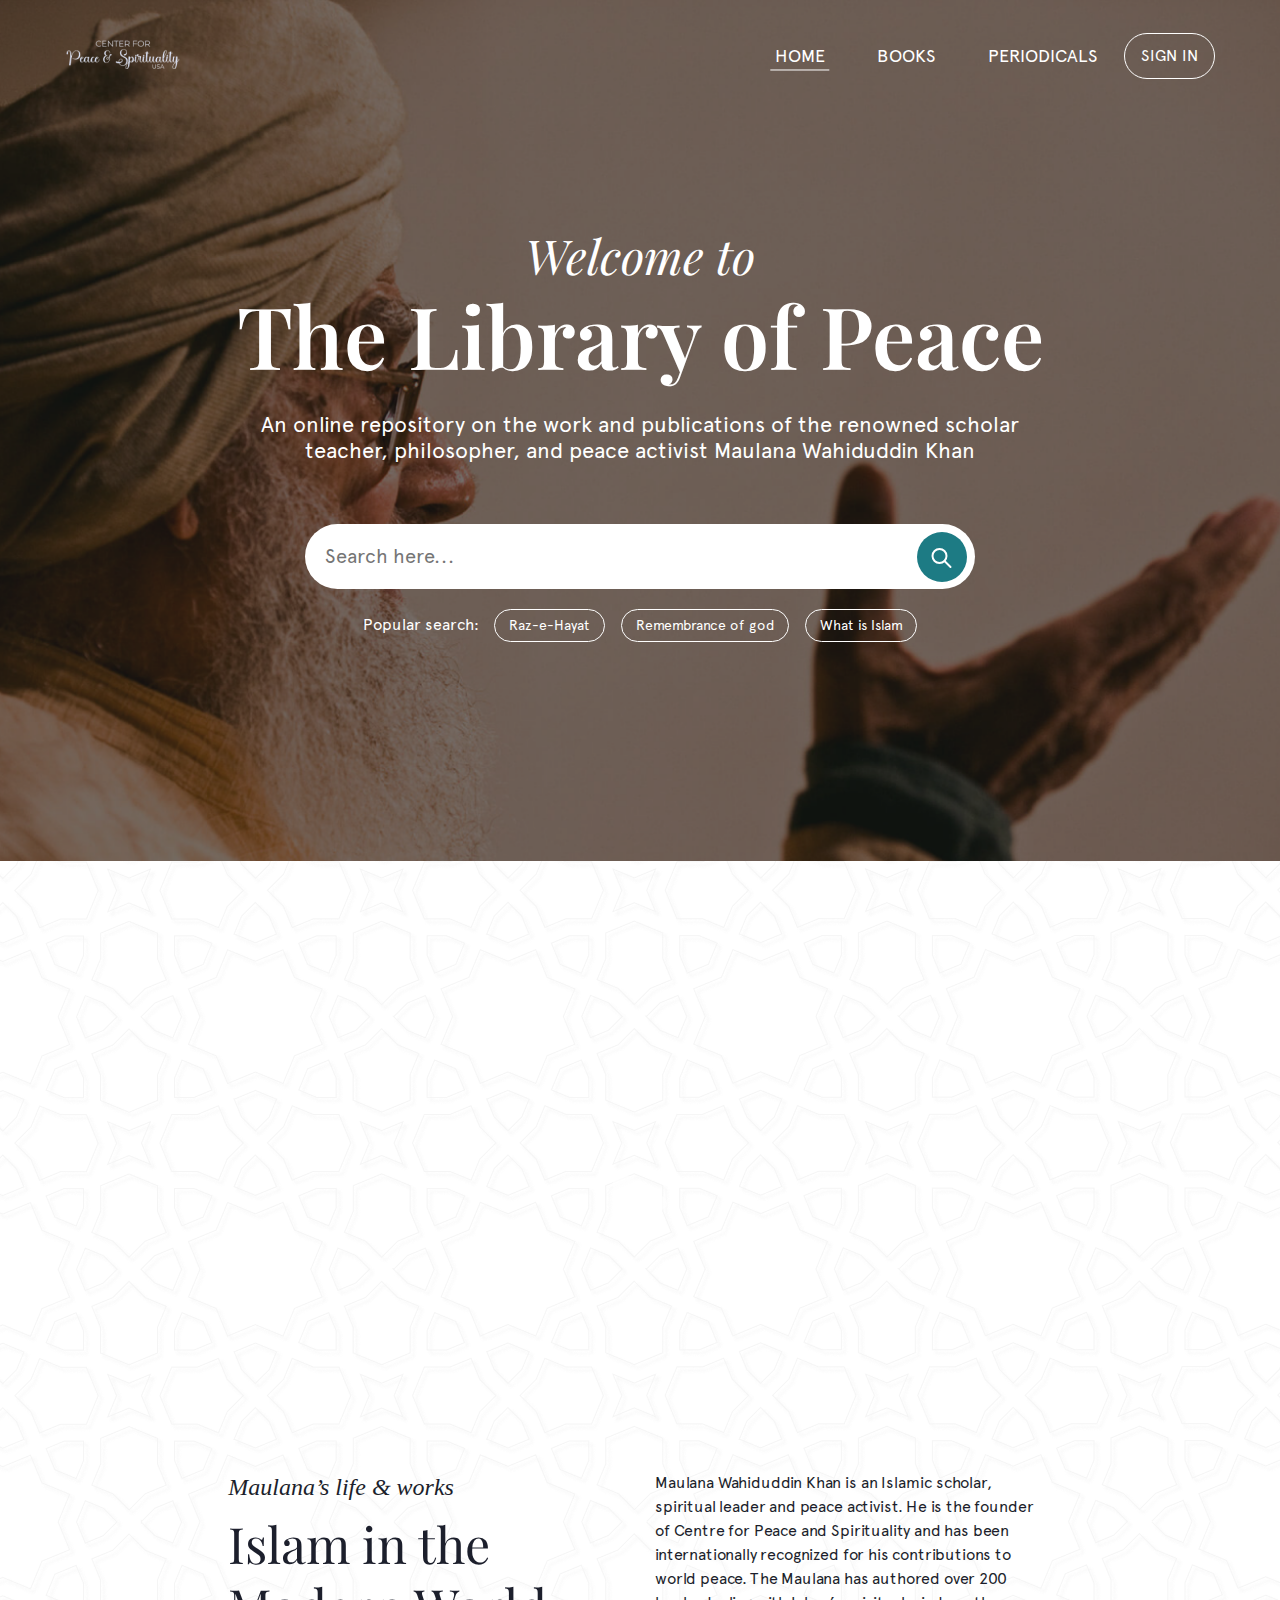
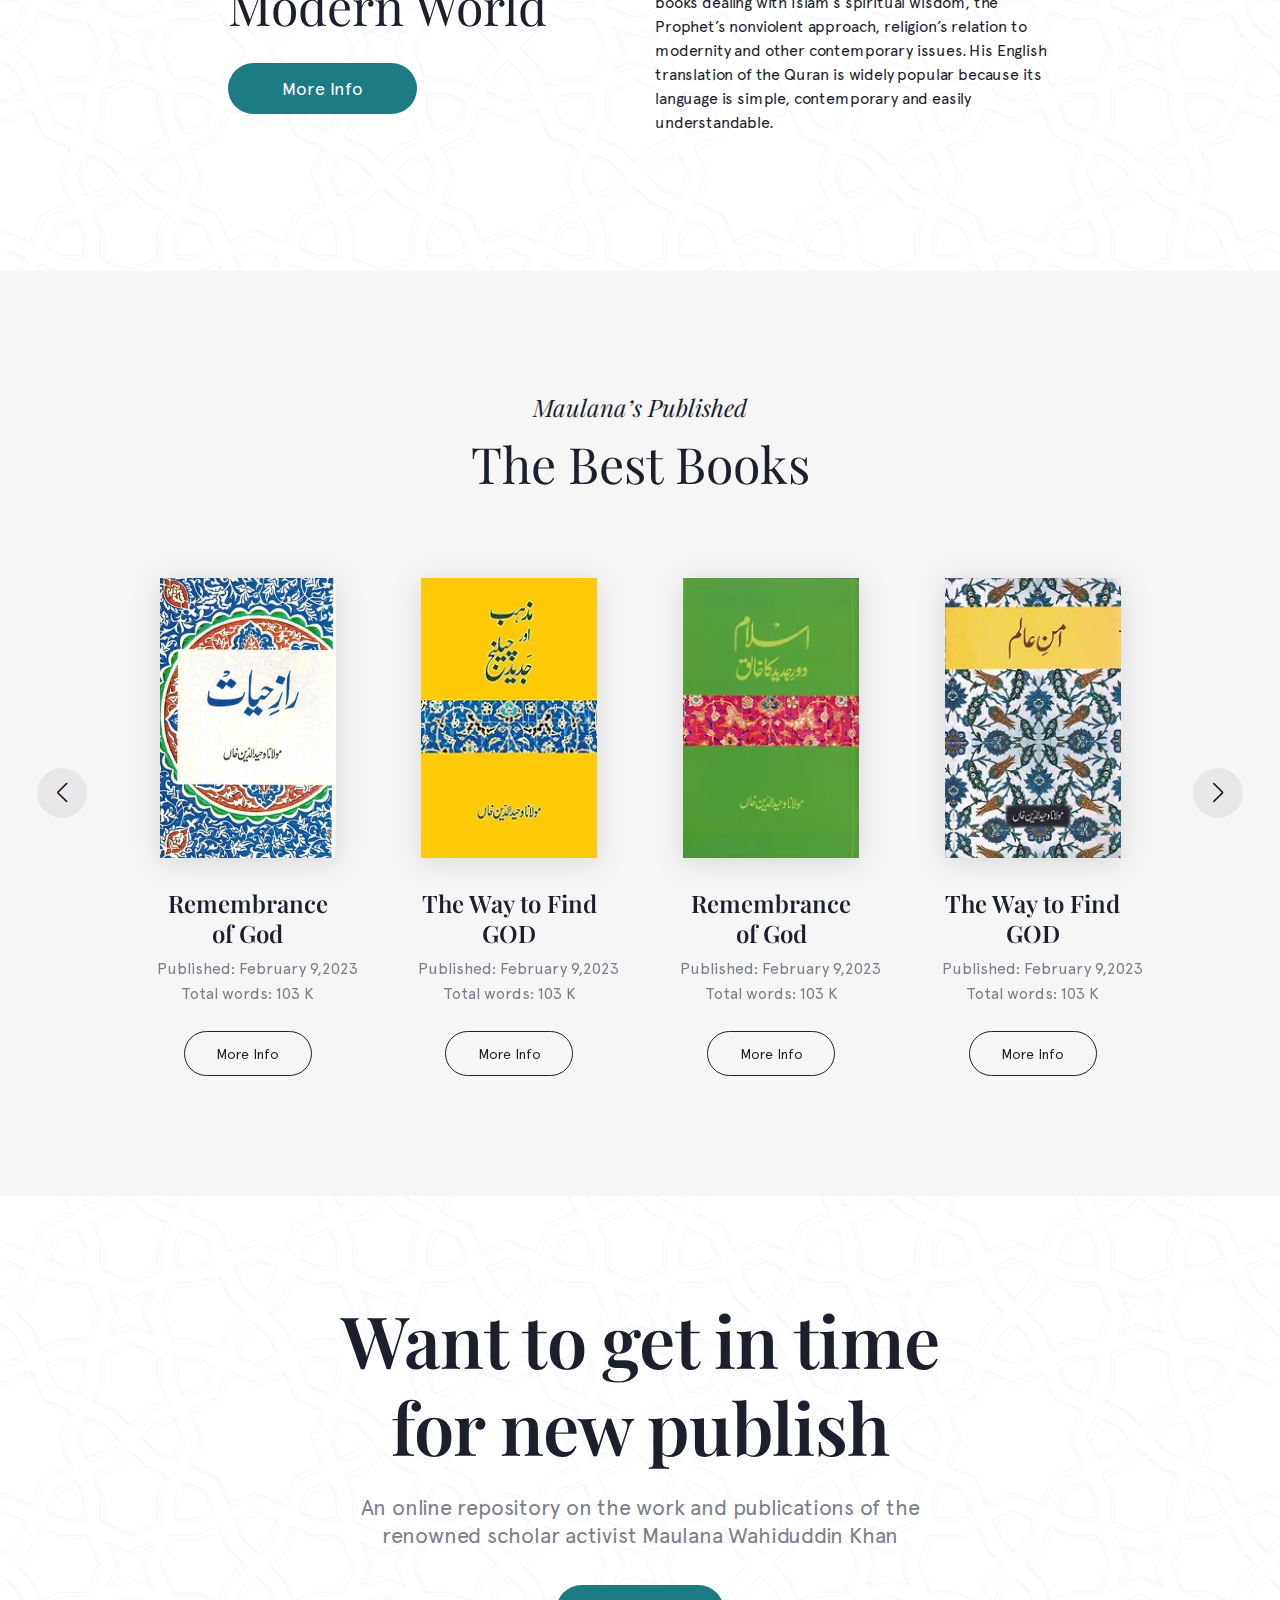
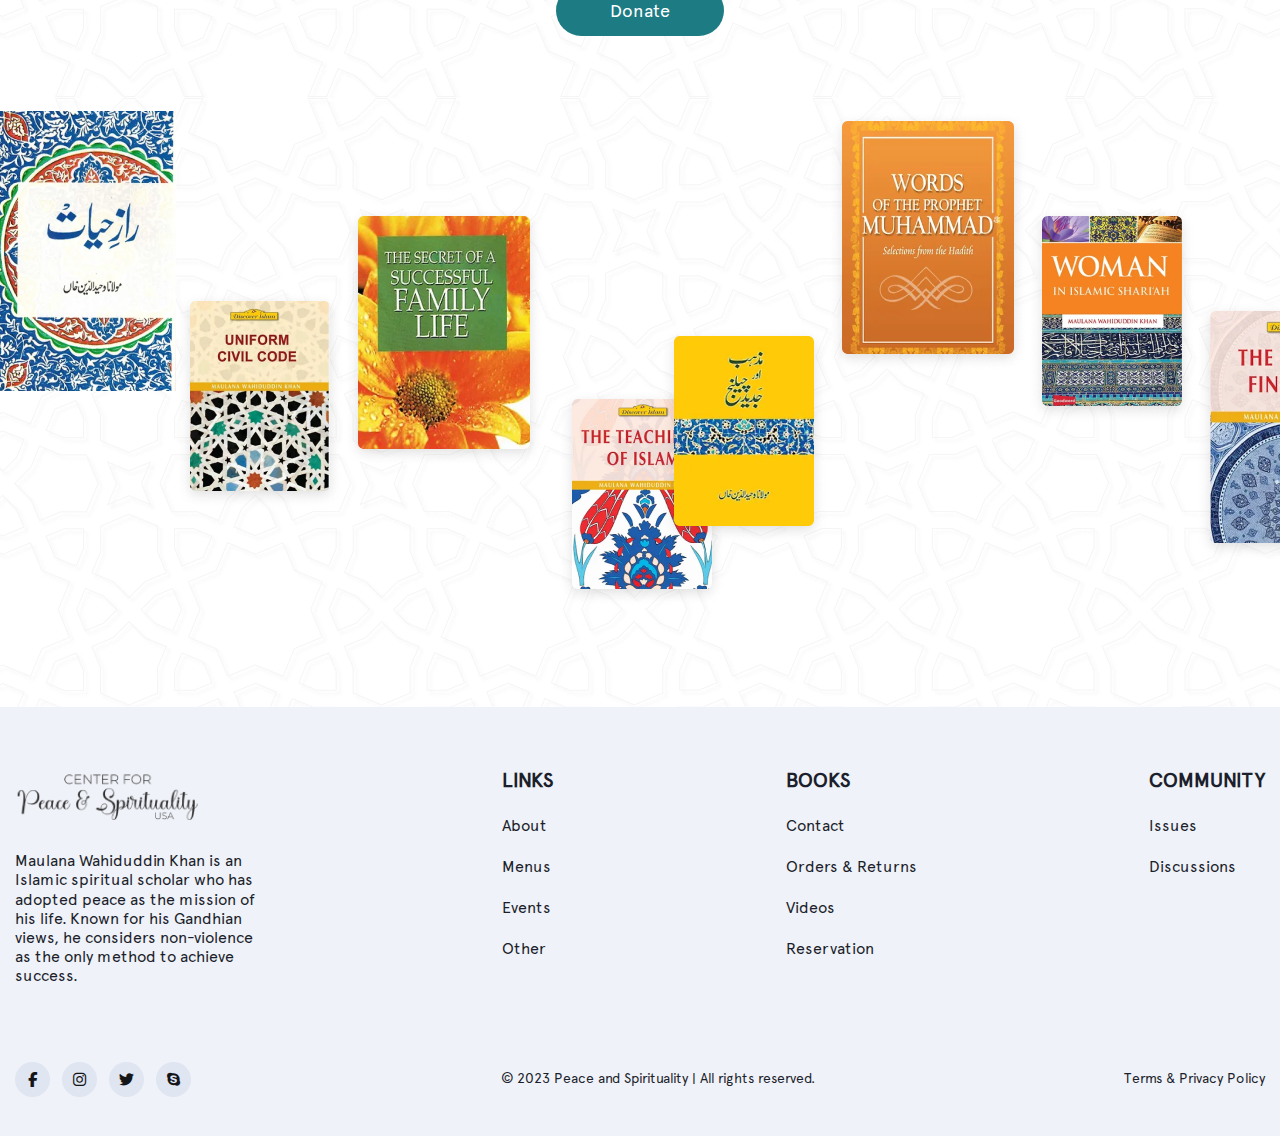
==== index.html @ 7550d69d "home page and env file" ====
<!DOCTYPE html>
<html lang="en">
  <head>
    <meta charset="UTF-8" />
    <meta name="viewport" content="width=device-width, initial-scale=1" />
    <title>Center For Peace and Spirituality - USA</title>
    <!-- favicon img -->
    <link rel="icon" type="image/x-icon" href="assets/img/index/logo.png" />
    <!-- font awesome cdn  -->
    <link
      rel="stylesheet"
      href="https://cdnjs.cloudflare.com/ajax/libs/font-awesome/6.4.0/css/all.min.css"
    />
    <!-- Bootstrap css  -->
    <link rel="stylesheet" href="assets/css/bootstrap.min.css" />
    <!-- Swiper  css  -->
    <link rel="stylesheet" href="assets/css/swipper.min.css" />
    <!-- Custom css styles -->
    <link rel="stylesheet" href="./assets/css/style.min.css" />
  </head>
  <body>
    <!-- preloader section start -->
    <div class="preloader">
      <div class="main-loader">
        <span class="loader1"></span>
        <span class="loader2"></span>
        <span class="loader3"></span>
      </div>
    </div>
    <!-- preloader section end -->

    <!-- header section start here -->
    <section
      class="header-style-one-section"
      style="background-image: url(./assets/img/index/header-bg.png)"
    >
      <!-- navbar  start here -->
      <div class="navbar-area">
        <div class="container-fluid">
          <nav class="navbar navbar-expand-lg">
            <a class="navbar-brand" href="./">
              <img src="./assets/img/index/logo.png" alt="logo" />
            </a>
            <button
              class="navbar-toggler collapsed"
              type="button"
              data-toggle="collapse"
              data-target="#navbarSupportedContent"
              aria-controls="navbarSupportedContent"
              aria-expanded="false"
              aria-label="Toggle navigation"
            >
              <span class="navbar-toggler-icon"></span>
              <span class="navbar-toggler-icon"></span>
              <span class="navbar-toggler-icon"></span>
            </button>
            <div class="collapse navbar-collapse" id="navbarSupportedContent">
              <ul class="navbar-nav ml-auto">
                <li class="nav-item active">
                  <a class="nav-link" href="./">HOME</a>
                </li>
                <li class="nav-item">
                  <a class="nav-link" href="/books.html">BOOKS</a>
                </li>
                <li class="nav-item">
                  <a class="nav-link" href="/periodicals.html">PERIODICALS</a>
                </li>
              </ul>
              <form class="form-inline my-2 my-lg-0">
                <div
                  class="button-group d-flex justify-content-center align-items-center"
                >
                  <a
                    href="./login.html"
                    class="btn login my-2 my-sm-0"
                    type="button"
                  >
                    SIGN IN
                  </a>
                </div>
              </form>
            </div>
          </nav>
        </div>
      </div>
      <!-- navbar  end here  -->

      <!-- hero area start here  -->
      <div class="hero-area">
        <div class="container">
          <div class="row">
            <div
              class="col-md-12 justify-content-center align-items-center text-center"
            >
              <div class="hero-content">
                <span class="hero-subtitle">Welcome to</span>
                <h1 class="hero-title">The Library of Peace</h1>
                <p class="hero-text">
                  An online repository on the work and publications of the
                  renowned scholar teacher, philosopher, and peace activist
                  Maulana Wahiduddin Khan
                </p>
              </div>
              <div class="search-form-area">
                <form class="search-form">
                  <input type="text" placeholder="Search here..." />
                  <button class="icon" type="submit">
                    <svg
                      width="25"
                      height="24"
                      viewBox="0 0 25 24"
                      fill="none"
                      xmlns="http://www.w3.org/2000/svg"
                    >
                      <g clip-path="url(#clip0_530_22398)">
                        <path
                          d="M10.5 17C14.366 17 17.5 13.866 17.5 10C17.5 6.13401 14.366 3 10.5 3C6.63401 3 3.5 6.13401 3.5 10C3.5 13.866 6.63401 17 10.5 17Z"
                          stroke-width="2"
                          stroke-linecap="round"
                          stroke-linejoin="round"
                        />
                        <path
                          d="M21.5 21L15.5 15"
                          stroke-width="2"
                          stroke-linecap="round"
                          stroke-linejoin="round"
                        />
                      </g>
                      <defs>
                        <clipPath id="clip0_530_22398">
                          <rect
                            width="24"
                            height="24"
                            fill="white"
                            transform="translate(0.5)"
                          />
                        </clipPath>
                      </defs>
                    </svg>
                  </button>
                </form>
                <div class="popular-search">
                  <span class="search-title">Popular search:</span>
                  <ul class="search-item">
                    <li>
                      <a class="btn-style-one" href="#0">Raz-e-Hayat</a>
                    </li>
                    <li>
                      <a class="btn-style-one" href="#0">Remembrance of god</a>
                    </li>
                    <li>
                      <a class="btn-style-one" href="#0">What is Islam</a>
                    </li>
                  </ul>
                </div>
              </div>
            </div>
          </div>
        </div>
      </div>
      <!-- hero area end here -->
    </section>
    <!-- header section end here  -->

    <!-- about section start here -->
    <section class="about-section section-padding">
      <div class="container">
        <div class="row justify-content-center">
          <div class="col-lg-8 col-md-10 text-center">
            <div class="video-box">
              <video
                class="img-fluid"
                id="about-video"
                src="assets/about.mp4"
              ></video>
              <button id="video-play-btn">
                <i class="fa-solid fa-play"></i>
              </button>
            </div>
            <div class="about-content">
              <div class="row text-left justify-content-center">
                <div class="col-lg-6 text-md-left text-lg-left left">
                  <span>Maulana’s life & works</span>
                  <h2 class="title">Islam in the Modern World</h2>
                  <p class="about d-lg-none d-md-inline-block">
                    Maulana Wahiduddin Khan is an Islamic scholar, spiritual
                    leader and peace activist. He is the founder of Centre for
                    Peace and Spirituality and has been internationally
                    recognized for his contributions to world peace. The Maulana
                    has authored over 200 books dealing with Islam’s spiritual
                    wisdom, the Prophet’s nonviolent approach, religion’s
                    relation to modernity and other contemporary issues. His
                    English translation of the Quran is widely popular because
                    its language is simple, contemporary and easily
                    understandable.
                  </p>
                  <a class="btn-style-two" href="#0">More Info</a>
                </div>
                <div class="col-lg-6 d-md-none d-lg-block">
                  <p class="about small-none">
                    Maulana Wahiduddin Khan is an Islamic scholar, spiritual
                    leader and peace activist. He is the founder of Centre for
                    Peace and Spirituality and has been internationally
                    recognized for his contributions to world peace. The Maulana
                    has authored over 200 books dealing with Islam’s spiritual
                    wisdom, the Prophet’s nonviolent approach, religion’s
                    relation to modernity and other contemporary issues. His
                    English translation of the Quran is widely popular because
                    its language is simple, contemporary and easily
                    understandable.
                  </p>
                </div>
              </div>
            </div>
          </div>
        </div>
      </div>
    </section>
    <!-- header-bottom section end here -->

    <!-- best book section start here  -->
    <section class="best-book-section section-padding">
      <div class="container">
        <div class="row justify-content-center text-center">
          <div class="section-title">
            <h4 class="subtitle">Maulana’s Published</h4>
            <h2 class="title">The Best Books</h2>
          </div>
        </div>
        <div class="row justify-content-center">
          <div class="col-md-10">
            <div class="swiper-button-next"></div>
            <div class="swiper-button-prev"></div>
            <div class="swiper best-book-slider">
              <div class="swiper-wrapper">
                <div class="swiper-slide">
                  <div class="single-books-item">
                    <div class="img-box">
                      <img src="assets/img/index/best-book-1.png" alt="img" />
                    </div>
                    <div class="content">
                      <h3 class="book-title">Remembrance of God</h3>
                      <p class="book-des">
                        Published: February 9,2023 <br />
                        Total words: 103 K
                      </p>
                      <a href="#0" class="btn-style-one">More Info</a>
                    </div>
                  </div>
                </div>
                <div class="swiper-slide">
                  <div class="single-books-item">
                    <div class="img-box">
                      <img src="assets/img/index/best-book-2.png" alt="img" />
                    </div>
                    <div class="content">
                      <h3 class="book-title">The Way to Find GOD</h3>
                      <p class="book-des">
                        Published: February 9,2023 <br />
                        Total words: 103 K
                      </p>
                      <a href="#0" class="btn-style-one">More Info</a>
                    </div>
                  </div>
                </div>
                <div class="swiper-slide">
                  <div class="single-books-item">
                    <div class="img-box">
                      <img src="assets/img/index/best-book-3.png" alt="img" />
                    </div>
                    <div class="content">
                      <h3 class="book-title">Remembrance of God</h3>
                      <p class="book-des">
                        Published: February 9,2023 <br />
                        Total words: 103 K
                      </p>
                      <a href="#0" class="btn-style-one">More Info</a>
                    </div>
                  </div>
                </div>
                <div class="swiper-slide">
                  <div class="single-books-item">
                    <div class="img-box">
                      <img src="assets/img/index/best-book-4.png" alt="img" />
                    </div>
                    <div class="content">
                      <h3 class="book-title">The Way to Find GOD</h3>
                      <p class="book-des">
                        Published: February 9,2023 <br />
                        Total words: 103 K
                      </p>
                      <a href="#0" class="btn-style-one">More Info</a>
                    </div>
                  </div>
                </div>
                <div class="swiper-slide">
                  <div class="single-books-item">
                    <div class="img-box">
                      <img src="assets/img/index/best-book-1.png" alt="img" />
                    </div>
                    <div class="content">
                      <h3 class="book-title">Remembrance of God</h3>
                      <p class="book-des">
                        Published: February 9,2023 <br />
                        Total words: 103 K
                      </p>
                      <a href="#0" class="btn-style-one">More Info</a>
                    </div>
                  </div>
                </div>
                <div class="swiper-slide">
                  <div class="single-books-item">
                    <div class="img-box">
                      <img src="assets/img/index/best-book-2.png" alt="img" />
                    </div>
                    <div class="content">
                      <h3 class="book-title">The Way to Find GOD</h3>
                      <p class="book-des">
                        Published: February 9,2023 <br />
                        Total words: 103 K
                      </p>
                      <a href="#0" class="btn-style-one">More Info</a>
                    </div>
                  </div>
                </div>
                <div class="swiper-slide">
                  <div class="single-books-item">
                    <div class="img-box">
                      <img src="assets/img/index/best-book-3.png" alt="img" />
                    </div>
                    <div class="content">
                      <h3 class="book-title">Remembrance of God</h3>
                      <p class="book-des">
                        Published: February 9,2023 <br />
                        Total words: 103 K
                      </p>
                      <a href="#0" class="btn-style-one">More Info</a>
                    </div>
                  </div>
                </div>
                <div class="swiper-slide">
                  <div class="single-books-item">
                    <div class="img-box">
                      <img src="assets/img/index/best-book-4.png" alt="img" />
                    </div>
                    <div class="content">
                      <h3 class="book-title">The Way to Find GOD</h3>
                      <p class="book-des">
                        Published: February 9,2023 <br />
                        Total words: 103 K
                      </p>
                      <a href="#0" class="btn-style-one">More Info</a>
                    </div>
                  </div>
                </div>
              </div>
            </div>
          </div>
        </div>
      </div>
    </section>
    <!-- best book section end here -->

    <!-- want to get section start here  -->
    <section class="want-to-get-section section-padding">
      <div class="container">
        <div class="row justify-content-center">
          <div class="col-lg-12 col-md-12 text-center">
            <div class="content">
              <h2 class="title">
                Want to get in time <br />
                for new publish
              </h2>
              <p class="des">
                An online repository on the work and publications of the
                renowned scholar activist Maulana Wahiduddin Khan
              </p>
              <button class="btn-style-two subscribe">Donate</button>
            </div>
          </div>
        </div>
      </div>

      <!-- img marquee area  -->
      <div class="marquee-area">
        <div class="img-gallery marquee-this">
          <div class="marquee-content">
            <div class="img-box">
              <img
                class="img-fluid"
                src="assets/img/index/best-book-1.png"
                alt="img"
              />
            </div>
            <div class="img-box">
              <img
                class="img-fluid"
                src="assets/img/index/get2.png"
                alt="img"
              />
            </div>
            <div class="img-box">
              <img
                class="img-fluid"
                src="assets/img/index/get3.png"
                alt="img"
              />
            </div>
            <div class="img-box">
              <img
                class="img-fluid"
                src="assets/img/index/grp-marquee.png"
                alt="img"
              />
            </div>
            <div class="img-box">
              <img
                class="img-fluid"
                src="assets/img/index/get6.png"
                alt="img"
              />
            </div>
            <div class="img-box">
              <img
                class="img-fluid"
                src="assets/img/index/get7.png"
                alt="img"
              />
            </div>
            <div class="img-box">
              <img
                class="img-fluid"
                src="assets/img/index/get8.png"
                alt="img"
              />
            </div>
          </div>
        </div>
      </div>
    </section>
    <!-- want to get section end here  -->

    <!-- footer section start here  -->
    <footer class="footer-section">
      <div class="container">
        <div class="footer-content">
          <div class="footer-item">
            <div class="about">
              <img src="assets/img/index/logo-color.png" alt="logo" />
              <p>
                Maulana Wahiduddin Khan is an Islamic spiritual scholar who has
                adopted peace as the mission of his life. Known for his Gandhian
                views, he considers non-violence as the only method to achieve
                success.
              </p>
            </div>
          </div>
          <div class="footer-item">
            <h3 class="title">Links</h3>
            <ul class="links">
              <li>
                <a href="#">About</a>
              </li>
              <li>
                <a href="#">Menus</a>
              </li>
              <li>
                <a href="#">Events</a>
              </li>
              <li>
                <a href="#">Other</a>
              </li>
            </ul>
          </div>
          <div class="footer-item">
            <h3 class="title">Books</h3>
            <ul class="links">
              <li>
                <a href="#">Contact</a>
              </li>
              <li>
                <a href="#">Orders & Returns</a>
              </li>
              <li>
                <a href="#">Videos</a>
              </li>
              <li>
                <a href="#">Reservation</a>
              </li>
            </ul>
          </div>
          <div class="footer-item">
            <h3 class="title">Community</h3>
            <ul class="links">
              <li>
                <a href="#">Issues</a>
              </li>
              <li>
                <a href="#">Discussions</a>
              </li>
            </ul>
          </div>
        </div>
      </div>
    </footer>
    <!-- footer section end here  -->

    <!-- copyright section start here  -->
    <section class="copyright-section">
      <div class="container">
        <div class="copyright-items justify-content-between">
          <div class="copyright-item">
            <ul class="socials">
              <li>
                <a href="#">
                  <i class="fa-brands fa-facebook-f"></i>
                </a>
              </li>
              <li>
                <a href="#">
                  <i class="fa-brands fa-instagram"></i>
                </a>
              </li>
              <li>
                <a href="#">
                  <i class="fa-brands fa-twitter"></i>
                </a>
              </li>
              <li>
                <a href="#">
                  <i class="fa-brands fa-skype"></i>
                </a>
              </li>
            </ul>
          </div>
          <div class="copyright-item">
            <div class="middle">
              <p>© 2023 Peace and Spirituality | All rights reserved.</p>
            </div>
          </div>
          <div class="copyright-item">
            <div class="right text-md-center text-sm-center text-lg-right">
              <a href="#0">Terms & Privacy Policy</a>
            </div>
          </div>
        </div>
      </div>
    </section>
    <!-- copyright section end here  -->

    <!-- All js file goes here -->
    <!-- Jquery js  -->
    <script src="assets/js/jquery-3.7.0.min.js"></script>
    <!-- Popper js  -->
    <script src="assets/js/popper.min.js"></script>
    <!-- Bootstrap js  -->
    <script src="assets/js/bootstrap.min.js"></script>
    <!-- Marquee js  -->
    <script src="assets/js/jquery-marquee.min.js"></script>
    <!-- Swiper js   -->
    <script src="assets/js/swiper.min.js"></script>
    <!-- Custom Script -->
    <script src="./assets/js/script.js"></script>
  </body>
</html>
---- assets/css/swipper.min.css ----
/**
 * Swiper 9.3.2
 * Most modern mobile touch slider and framework with hardware accelerated transitions
 * https://swiperjs.com
 *
 * Copyright 2014-2023 Vladimir Kharlampidi
 *
 * Released under the MIT License
 *
 * Released on: May 15, 2023
 */

 @font-face{font-family:swiper-icons;src:url('data:application/font-woff;charset=utf-8;base64, [base64]//wADZ2x5ZgAAAywAAADMAAAD2MHtryVoZWFkAAABbAAAADAAAAA2E2+eoWhoZWEAAAGcAAAAHwAAACQC9gDzaG10eAAAAigAAAAZAAAArgJkABFsb2NhAAAC0AAAAFoAAABaFQAUGG1heHAAAAG8AAAAHwAAACAAcABAbmFtZQAAA/gAAAE5AAACXvFdBwlwb3N0AAAFNAAAAGIAAACE5s74hXjaY2BkYGAAYpf5Hu/j+W2+MnAzMYDAzaX6QjD6/4//Bxj5GA8AuRwMYGkAPywL13jaY2BkYGA88P8Agx4j+/8fQDYfA1AEBWgDAIB2BOoAeNpjYGRgYNBh4GdgYgABEMnIABJzYNADCQAACWgAsQB42mNgYfzCOIGBlYGB0YcxjYGBwR1Kf2WQZGhhYGBiYGVmgAFGBiQQkOaawtDAoMBQxXjg/wEGPcYDDA4wNUA2CCgwsAAAO4EL6gAAeNpj2M0gyAACqxgGNWBkZ2D4/wMA+xkDdgAAAHjaY2BgYGaAYBkGRgYQiAHyGMF8FgYHIM3DwMHABGQrMOgyWDLEM1T9/w8UBfEMgLzE////P/5//f/V/xv+r4eaAAeMbAxwIUYmIMHEgKYAYjUcsDAwsLKxc3BycfPw8jEQA/[base64]/uznmfPFBNODM2K7MTQ45YEAZqGP81AmGGcF3iPqOop0r1SPTaTbVkfUe4HXj97wYE+yNwWYxwWu4v1ugWHgo3S1XdZEVqWM7ET0cfnLGxWfkgR42o2PvWrDMBSFj/IHLaF0zKjRgdiVMwScNRAoWUoH78Y2icB/yIY09An6AH2Bdu/UB+yxopYshQiEvnvu0dURgDt8QeC8PDw7Fpji3fEA4z/PEJ6YOB5hKh4dj3EvXhxPqH/SKUY3rJ7srZ4FZnh1PMAtPhwP6fl2PMJMPDgeQ4rY8YT6Gzao0eAEA409DuggmTnFnOcSCiEiLMgxCiTI6Cq5DZUd3Qmp10vO0LaLTd2cjN4fOumlc7lUYbSQcZFkutRG7g6JKZKy0RmdLY680CDnEJ+UMkpFFe1RN7nxdVpXrC4aTtnaurOnYercZg2YVmLN/d/gczfEimrE/fs/bOuq29Zmn8tloORaXgZgGa78yO9/cnXm2BpaGvq25Dv9S4E9+5SIc9PqupJKhYFSSl47+Qcr1mYNAAAAeNptw0cKwkAAAMDZJA8Q7OUJvkLsPfZ6zFVERPy8qHh2YER+3i/BP83vIBLLySsoKimrqKqpa2hp6+jq6RsYGhmbmJqZSy0sraxtbO3sHRydnEMU4uR6yx7JJXveP7WrDycAAAAAAAH//wACeNpjYGRgYOABYhkgZgJCZgZNBkYGLQZtIJsFLMYAAAw3ALgAeNolizEKgDAQBCchRbC2sFER0YD6qVQiBCv/H9ezGI6Z5XBAw8CBK/m5iQQVauVbXLnOrMZv2oLdKFa8Pjuru2hJzGabmOSLzNMzvutpB3N42mNgZGBg4GKQYzBhYMxJLMlj4GBgAYow/P/PAJJhLM6sSoWKfWCAAwDAjgbRAAB42mNgYGBkAIIbCZo5IPrmUn0hGA0AO8EFTQAA');font-weight:400;font-style:normal}:root{--swiper-theme-color:#007aff}.swiper,swiper-container{margin-left:auto;margin-right:auto;position:relative;overflow:hidden;list-style:none;padding:0;z-index:1;display:block}.swiper-vertical>.swiper-wrapper{flex-direction:column}.swiper-wrapper{position:relative;width:100%;height:100%;z-index:1;display:flex;transition-property:transform;transition-timing-function:var(--swiper-wrapper-transition-timing-function,initial);box-sizing:content-box}.swiper-android .swiper-slide,.swiper-wrapper{transform:translate3d(0px,0,0)}.swiper-horizontal{touch-action:pan-y}.swiper-vertical{touch-action:pan-x}.swiper-slide,swiper-slide{flex-shrink:0;width:100%;height:100%;position:relative;transition-property:transform;display:block}.swiper-slide-invisible-blank{visibility:hidden}.swiper-autoheight,.swiper-autoheight .swiper-slide{height:auto}.swiper-autoheight .swiper-wrapper{align-items:flex-start;transition-property:transform,height}.swiper-backface-hidden .swiper-slide{transform:translateZ(0);-webkit-backface-visibility:hidden;backface-visibility:hidden}.swiper-3d.swiper-css-mode .swiper-wrapper{perspective:1200px}.swiper-3d .swiper-wrapper{transform-style:preserve-3d}.swiper-3d{perspective:1200px}.swiper-3d .swiper-cube-shadow,.swiper-3d .swiper-slide,.swiper-3d .swiper-slide-shadow,.swiper-3d .swiper-slide-shadow-bottom,.swiper-3d .swiper-slide-shadow-left,.swiper-3d .swiper-slide-shadow-right,.swiper-3d .swiper-slide-shadow-top{transform-style:preserve-3d}.swiper-3d .swiper-slide-shadow,.swiper-3d .swiper-slide-shadow-bottom,.swiper-3d .swiper-slide-shadow-left,.swiper-3d .swiper-slide-shadow-right,.swiper-3d .swiper-slide-shadow-top{position:absolute;left:0;top:0;width:100%;height:100%;pointer-events:none;z-index:10}.swiper-3d .swiper-slide-shadow{background:rgba(0,0,0,.15)}.swiper-3d .swiper-slide-shadow-left{background-image:linear-gradient(to left,rgba(0,0,0,.5),rgba(0,0,0,0))}.swiper-3d .swiper-slide-shadow-right{background-image:linear-gradient(to right,rgba(0,0,0,.5),rgba(0,0,0,0))}.swiper-3d .swiper-slide-shadow-top{background-image:linear-gradient(to top,rgba(0,0,0,.5),rgba(0,0,0,0))}.swiper-3d .swiper-slide-shadow-bottom{background-image:linear-gradient(to bottom,rgba(0,0,0,.5),rgba(0,0,0,0))}.swiper-css-mode>.swiper-wrapper{overflow:auto;scrollbar-width:none;-ms-overflow-style:none}.swiper-css-mode>.swiper-wrapper::-webkit-scrollbar{display:none}.swiper-css-mode>.swiper-wrapper>.swiper-slide{scroll-snap-align:start start}.swiper-horizontal.swiper-css-mode>.swiper-wrapper{scroll-snap-type:x mandatory}.swiper-vertical.swiper-css-mode>.swiper-wrapper{scroll-snap-type:y mandatory}.swiper-centered>.swiper-wrapper::before{content:'';flex-shrink:0;order:9999}.swiper-centered>.swiper-wrapper>.swiper-slide{scroll-snap-align:center center;scroll-snap-stop:always}.swiper-centered.swiper-horizontal>.swiper-wrapper>.swiper-slide:first-child{margin-inline-start:var(--swiper-centered-offset-before)}.swiper-centered.swiper-horizontal>.swiper-wrapper::before{height:100%;min-height:1px;width:var(--swiper-centered-offset-after)}.swiper-centered.swiper-vertical>.swiper-wrapper>.swiper-slide:first-child{margin-block-start:var(--swiper-centered-offset-before)}.swiper-centered.swiper-vertical>.swiper-wrapper::before{width:100%;min-width:1px;height:var(--swiper-centered-offset-after)}.swiper-lazy-preloader{width:42px;height:42px;position:absolute;left:50%;top:50%;margin-left:-21px;margin-top:-21px;z-index:10;transform-origin:50%;box-sizing:border-box;border:4px solid var(--swiper-preloader-color,var(--swiper-theme-color));border-radius:50%;border-top-color:transparent}.swiper-watch-progress .swiper-slide-visible .swiper-lazy-preloader,.swiper:not(.swiper-watch-progress) .swiper-lazy-preloader,swiper-container:not(.swiper-watch-progress) .swiper-lazy-preloader{animation:swiper-preloader-spin 1s infinite linear}.swiper-lazy-preloader-white{--swiper-preloader-color:#fff}.swiper-lazy-preloader-black{--swiper-preloader-color:#000}@keyframes swiper-preloader-spin{0%{transform:rotate(0deg)}100%{transform:rotate(360deg)}}.swiper-virtual .swiper-slide{-webkit-backface-visibility:hidden;transform:translateZ(0)}.swiper-virtual.swiper-css-mode .swiper-wrapper::after{content:'';position:absolute;left:0;top:0;pointer-events:none}.swiper-virtual.swiper-css-mode.swiper-horizontal .swiper-wrapper::after{height:1px;width:var(--swiper-virtual-size)}.swiper-virtual.swiper-css-mode.swiper-vertical .swiper-wrapper::after{width:1px;height:var(--swiper-virtual-size)}:root{--swiper-navigation-size:44px}.swiper-button-next,.swiper-button-prev{position:absolute;top:var(--swiper-navigation-top-offset,50%);width:calc(var(--swiper-navigation-size)/ 44 * 27);height:var(--swiper-navigation-size);margin-top:calc(0px - (var(--swiper-navigation-size)/ 2));z-index:10;cursor:pointer;display:flex;align-items:center;justify-content:center;color:var(--swiper-navigation-color,var(--swiper-theme-color))}.swiper-button-next.swiper-button-disabled,.swiper-button-prev.swiper-button-disabled{opacity:.35;cursor:auto;pointer-events:none}.swiper-button-next.swiper-button-hidden,.swiper-button-prev.swiper-button-hidden{opacity:0;cursor:auto;pointer-events:none}.swiper-navigation-disabled .swiper-button-next,.swiper-navigation-disabled .swiper-button-prev{display:none!important}.swiper-button-next:after,.swiper-button-prev:after{font-family:swiper-icons;font-size:var(--swiper-navigation-size);text-transform:none!important;letter-spacing:0;font-variant:initial;line-height:1}.swiper-button-prev,.swiper-rtl .swiper-button-next{left:var(--swiper-navigation-sides-offset,10px);right:auto}.swiper-button-prev:after,.swiper-rtl .swiper-button-next:after{content:'prev'}.swiper-button-next,.swiper-rtl .swiper-button-prev{right:var(--swiper-navigation-sides-offset,10px);left:auto}.swiper-button-next:after,.swiper-rtl .swiper-button-prev:after{content:'next'}.swiper-button-lock{display:none}.swiper-pagination{position:absolute;text-align:center;transition:.3s opacity;transform:translate3d(0,0,0);z-index:10}.swiper-pagination.swiper-pagination-hidden{opacity:0}.swiper-pagination-disabled>.swiper-pagination,.swiper-pagination.swiper-pagination-disabled{display:none!important}.swiper-horizontal>.swiper-pagination-bullets,.swiper-pagination-bullets.swiper-pagination-horizontal,.swiper-pagination-custom,.swiper-pagination-fraction{bottom:var(--swiper-pagination-bottom,8px);top:var(--swiper-pagination-top,auto);left:0;width:100%}.swiper-pagination-bullets-dynamic{overflow:hidden;font-size:0}.swiper-pagination-bullets-dynamic .swiper-pagination-bullet{transform:scale(.33);position:relative}.swiper-pagination-bullets-dynamic .swiper-pagination-bullet-active{transform:scale(1)}.swiper-pagination-bullets-dynamic .swiper-pagination-bullet-active-main{transform:scale(1)}.swiper-pagination-bullets-dynamic .swiper-pagination-bullet-active-prev{transform:scale(.66)}.swiper-pagination-bullets-dynamic .swiper-pagination-bullet-active-prev-prev{transform:scale(.33)}.swiper-pagination-bullets-dynamic .swiper-pagination-bullet-active-next{transform:scale(.66)}.swiper-pagination-bullets-dynamic .swiper-pagination-bullet-active-next-next{transform:scale(.33)}.swiper-pagination-bullet{width:var(--swiper-pagination-bullet-width,var(--swiper-pagination-bullet-size,8px));height:var(--swiper-pagination-bullet-height,var(--swiper-pagination-bullet-size,8px));display:inline-block;border-radius:var(--swiper-pagination-bullet-border-radius,50%);background:var(--swiper-pagination-bullet-inactive-color,#000);opacity:var(--swiper-pagination-bullet-inactive-opacity, .2)}button.swiper-pagination-bullet{border:none;margin:0;padding:0;box-shadow:none;-webkit-appearance:none;appearance:none}.swiper-pagination-clickable .swiper-pagination-bullet{cursor:pointer}.swiper-pagination-bullet:only-child{display:none!important}.swiper-pagination-bullet-active{opacity:var(--swiper-pagination-bullet-opacity, 1);background:var(--swiper-pagination-color,var(--swiper-theme-color))}.swiper-pagination-vertical.swiper-pagination-bullets,.swiper-vertical>.swiper-pagination-bullets{right:var(--swiper-pagination-right,8px);left:var(--swiper-pagination-left,auto);top:50%;transform:translate3d(0px,-50%,0)}.swiper-pagination-vertical.swiper-pagination-bullets .swiper-pagination-bullet,.swiper-vertical>.swiper-pagination-bullets .swiper-pagination-bullet{margin:var(--swiper-pagination-bullet-vertical-gap,6px) 0;display:block}.swiper-pagination-vertical.swiper-pagination-bullets.swiper-pagination-bullets-dynamic,.swiper-vertical>.swiper-pagination-bullets.swiper-pagination-bullets-dynamic{top:50%;transform:translateY(-50%);width:8px}.swiper-pagination-vertical.swiper-pagination-bullets.swiper-pagination-bullets-dynamic .swiper-pagination-bullet,.swiper-vertical>.swiper-pagination-bullets.swiper-pagination-bullets-dynamic .swiper-pagination-bullet{display:inline-block;transition:.2s transform,.2s top}.swiper-horizontal>.swiper-pagination-bullets .swiper-pagination-bullet,.swiper-pagination-horizontal.swiper-pagination-bullets .swiper-pagination-bullet{margin:0 var(--swiper-pagination-bullet-horizontal-gap,4px)}.swiper-horizontal>.swiper-pagination-bullets.swiper-pagination-bullets-dynamic,.swiper-pagination-horizontal.swiper-pagination-bullets.swiper-pagination-bullets-dynamic{left:50%;transform:translateX(-50%);white-space:nowrap}.swiper-horizontal>.swiper-pagination-bullets.swiper-pagination-bullets-dynamic .swiper-pagination-bullet,.swiper-pagination-horizontal.swiper-pagination-bullets.swiper-pagination-bullets-dynamic .swiper-pagination-bullet{transition:.2s transform,.2s left}.swiper-horizontal.swiper-rtl>.swiper-pagination-bullets-dynamic .swiper-pagination-bullet,:host(.swiper-horizontal.swiper-rtl) .swiper-pagination-bullets-dynamic .swiper-pagination-bullet{transition:.2s transform,.2s right}.swiper-pagination-fraction{color:var(--swiper-pagination-fraction-color,inherit)}.swiper-pagination-progressbar{background:var(--swiper-pagination-progressbar-bg-color,rgba(0,0,0,.25));position:absolute}.swiper-pagination-progressbar .swiper-pagination-progressbar-fill{background:var(--swiper-pagination-color,var(--swiper-theme-color));position:absolute;left:0;top:0;width:100%;height:100%;transform:scale(0);transform-origin:left top}.swiper-rtl .swiper-pagination-progressbar .swiper-pagination-progressbar-fill{transform-origin:right top}.swiper-horizontal>.swiper-pagination-progressbar,.swiper-pagination-progressbar.swiper-pagination-horizontal,.swiper-pagination-progressbar.swiper-pagination-vertical.swiper-pagination-progressbar-opposite,.swiper-vertical>.swiper-pagination-progressbar.swiper-pagination-progressbar-opposite{width:100%;height:var(--swiper-pagination-progressbar-size,4px);left:0;top:0}.swiper-horizontal>.swiper-pagination-progressbar.swiper-pagination-progressbar-opposite,.swiper-pagination-progressbar.swiper-pagination-horizontal.swiper-pagination-progressbar-opposite,.swiper-pagination-progressbar.swiper-pagination-vertical,.swiper-vertical>.swiper-pagination-progressbar{width:var(--swiper-pagination-progressbar-size,4px);height:100%;left:0;top:0}.swiper-pagination-lock{display:none}.swiper-scrollbar{border-radius:var(--swiper-scrollbar-border-radius,10px);position:relative;-ms-touch-action:none;background:var(--swiper-scrollbar-bg-color,rgba(0,0,0,.1))}.swiper-scrollbar-disabled>.swiper-scrollbar,.swiper-scrollbar.swiper-scrollbar-disabled{display:none!important}.swiper-horizontal>.swiper-scrollbar,.swiper-scrollbar.swiper-scrollbar-horizontal{position:absolute;left:var(--swiper-scrollbar-sides-offset,1%);bottom:var(--swiper-scrollbar-bottom,4px);top:var(--swiper-scrollbar-top,auto);z-index:50;height:var(--swiper-scrollbar-size,4px);width:calc(100% - 2 * var(--swiper-scrollbar-sides-offset,1%))}.swiper-scrollbar.swiper-scrollbar-vertical,.swiper-vertical>.swiper-scrollbar{position:absolute;left:var(--swiper-scrollbar-left,auto);right:var(--swiper-scrollbar-right,4px);top:var(--swiper-scrollbar-sides-offset,1%);z-index:50;width:var(--swiper-scrollbar-size,4px);height:calc(100% - 2 * var(--swiper-scrollbar-sides-offset,1%))}.swiper-scrollbar-drag{height:100%;width:100%;position:relative;background:var(--swiper-scrollbar-drag-bg-color,rgba(0,0,0,.5));border-radius:var(--swiper-scrollbar-border-radius,10px);left:0;top:0}.swiper-scrollbar-cursor-drag{cursor:move}.swiper-scrollbar-lock{display:none}.swiper-zoom-container{width:100%;height:100%;display:flex;justify-content:center;align-items:center;text-align:center}.swiper-zoom-container>canvas,.swiper-zoom-container>img,.swiper-zoom-container>svg{max-width:100%;max-height:100%;object-fit:contain}.swiper-slide-zoomed{cursor:move;touch-action:none}.swiper .swiper-notification,swiper-container .swiper-notification{position:absolute;left:0;top:0;pointer-events:none;opacity:0;z-index:-1000}.swiper-free-mode>.swiper-wrapper{transition-timing-function:ease-out;margin:0 auto}.swiper-grid>.swiper-wrapper{flex-wrap:wrap}.swiper-grid-column>.swiper-wrapper{flex-wrap:wrap;flex-direction:column}.swiper-fade.swiper-free-mode .swiper-slide{transition-timing-function:ease-out}.swiper-fade .swiper-slide{pointer-events:none;transition-property:opacity}.swiper-fade .swiper-slide .swiper-slide{pointer-events:none}.swiper-fade .swiper-slide-active,.swiper-fade .swiper-slide-active .swiper-slide-active{pointer-events:auto}.swiper-cube{overflow:visible}.swiper-cube .swiper-slide{pointer-events:none;-webkit-backface-visibility:hidden;backface-visibility:hidden;z-index:1;visibility:hidden;transform-origin:0 0;width:100%;height:100%}.swiper-cube .swiper-slide .swiper-slide{pointer-events:none}.swiper-cube.swiper-rtl .swiper-slide{transform-origin:100% 0}.swiper-cube .swiper-slide-active,.swiper-cube .swiper-slide-active .swiper-slide-active{pointer-events:auto}.swiper-cube .swiper-slide-active,.swiper-cube .swiper-slide-next,.swiper-cube .swiper-slide-next+.swiper-slide,.swiper-cube .swiper-slide-prev{pointer-events:auto;visibility:visible}.swiper-cube .swiper-slide-shadow-bottom,.swiper-cube .swiper-slide-shadow-left,.swiper-cube .swiper-slide-shadow-right,.swiper-cube .swiper-slide-shadow-top{z-index:0;-webkit-backface-visibility:hidden;backface-visibility:hidden}.swiper-cube .swiper-cube-shadow{position:absolute;left:0;bottom:0px;width:100%;height:100%;opacity:.6;z-index:0}.swiper-cube .swiper-cube-shadow:before{content:'';background:#000;position:absolute;left:0;top:0;bottom:0;right:0;filter:blur(50px)}.swiper-flip{overflow:visible}.swiper-flip .swiper-slide{pointer-events:none;-webkit-backface-visibility:hidden;backface-visibility:hidden;z-index:1}.swiper-flip .swiper-slide .swiper-slide{pointer-events:none}.swiper-flip .swiper-slide-active,.swiper-flip .swiper-slide-active .swiper-slide-active{pointer-events:auto}.swiper-flip .swiper-slide-shadow-bottom,.swiper-flip .swiper-slide-shadow-left,.swiper-flip .swiper-slide-shadow-right,.swiper-flip .swiper-slide-shadow-top{z-index:0;-webkit-backface-visibility:hidden;backface-visibility:hidden}.swiper-creative .swiper-slide{-webkit-backface-visibility:hidden;backface-visibility:hidden;overflow:hidden;transition-property:transform,opacity,height}.swiper-cards{overflow:visible}.swiper-cards .swiper-slide{transform-origin:center bottom;-webkit-backface-visibility:hidden;backface-visibility:hidden;overflow:hidden}
---- assets/css/style.min.css ----
@import"https://fonts.googleapis.com/css2?family=Playfair+Display:ital,wght@0,400;0,500;0,600;0,700;0,800;0,900;1,400;1,500;1,600;1,700;1,800;1,900&display=swap";@font-face{font-family:"Apercu";src:url(../fonts/Apercu-Regular-2.ttf)}@media(min-width: 1200px){.container,.container-lg,.container-md,.container-sm,.container-xl{max-width:1285px}}*{margin:0;padding:0;box-sizing:border-box}body{overflow-x:hidden;transition:all .5s ease-in-out;font-family:"Apercu";font-style:normal;background-image:url(../img/index/body-bg.png)}img{max-width:100%;vertical-align:middle;transition:all .3s}button{outline:none;border:none;display:inline-block}button:active{outline:none}button:focus{outline:none;box-shadow:none}.btn:focus{box-shadow:none}ul{list-style:none}a{text-decoration:none}a:hover{text-decoration:none;color:inherit}.section-padding{padding:120px 0}.btn-style-one,.btn-style-two{font-family:"Apercu";font-style:normal;font-weight:400;font-size:14px;white-space:nowrap;line-height:17px;color:#fff;padding:7px 14px;border:1px solid #fff;border-radius:50px;text-decoration:none;transition:all .3s ease;display:inline-block}.btn-style-one:hover,.btn-style-two:hover{background:#1d7b84;color:#fff;border:1px solid #1d7b84;text-decoration:none}.btn-style-one:focus,.btn-style-two:focus{outline:none}.btn-style-two{display:inline-block;background:#1d7b84;transition:all .3s ease;color:#fff;padding:15px 52px;font-size:18px;color:#fff;border:2px solid rgba(0,0,0,0)}.btn-style-two:focus{outline:none}.btn-style-two:hover{background-color:rgba(0,0,0,0);color:#1d7b84;border:2px solid #1d7b84}hr{border-top:2px solid #d9d9d9}.alt-title{font-family:"Playfair Display";font-style:normal;font-weight:600;font-size:86px;line-height:103px;text-align:center;letter-spacing:-0.01em;color:#fff;margin-bottom:-20px}.section-title .subtitle{font-family:"Playfair Display";font-style:italic;font-weight:400;font-size:24px;line-height:32px;color:#1c1f2c;margin-bottom:10px}.section-title .title{font-family:"Playfair Display";font-style:normal;font-weight:400;font-size:50px;line-height:125%;color:#1c1f2c}.hero-title{font-family:"Playfair Display";font-weight:600;font-size:86px;line-height:103px;color:#fff}.hero-text{font-weight:400;font-size:22px;line-height:120%;color:#fff}.swiper-button-next,.swiper-button-prev{background:#e8e8e8;color:#000;transition:all .3s ease;padding:25px;border-radius:50px}.swiper-button-next::after,.swiper-button-prev::after{font-size:20px}.swiper-button-next:hover,.swiper-button-prev:hover{background-color:#1d7b84;color:#fff}.swiper-button-next{margin-right:-80px}.swiper-button-prev{margin-left:-80px}.preloader{position:fixed;width:100vw;height:100vh;background:#1d7b84;z-index:100000000;display:flex;justify-content:center;align-items:center}.preloader .main-loader{position:fixed;left:50%;top:50%;transform:translate(-50%, -50%);width:60px;height:60px}.preloader .loader1{width:20px;height:20px;background-color:#fff;border-radius:50%;float:left;z-index:9;position:absolute;left:20px;top:20px;animation-name:pulse;animation-duration:2s;animation-iteration-count:infinite;transform-origin:center;animation-delay:0s;transition:transform .4s cubic-bezier(0.075, 0.82, 0.165, 1)}.preloader .loader2{width:40px;height:40px;background-color:#fff;border-radius:50%;float:left;z-index:8;opacity:.7;position:absolute;left:10px;top:10px;animation-name:pulse2;animation-duration:2s;animation-iteration-count:infinite;animation-delay:.3s;transform-origin:center;transition:transform .3s cubic-bezier(0.075, 0.82, 0.165, 1)}.preloader .loader3{width:60px;height:60px;background-color:#fff;border-radius:50%;float:left;z-index:7;opacity:.4;position:absolute;left:0;top:0;animation-name:pulse3;animation-duration:2s;animation-iteration-count:infinite;animation-delay:.5s;transform-origin:center;transition:transform .2s cubic-bezier(0.075, 0.82, 0.165, 1)}@keyframes pulse{from{transform:scale3d(1, 1, 1)}50%{transform:scale3d(0.2, 0.2, 0.2)}}@keyframes pulse2{from{transform:scale3d(1, 1, 1)}50%{transform:scale3d(0, 0, 0)}100%{transform:scale3d(1, 1, 1)}}@keyframes pulse3{from{transform:scale3d(1, 1, 1)}50%{transform:scale3d(0, 0, 0)}90%{transform:scale3d(1, 1, 1)}}.navbar-area{position:absolute;left:0;top:0%;width:100%;z-index:10}.navbar-area .navbar{padding:30px 50px}.navbar-area .nav-item.active .nav-link{position:relative;transition:all .3s ease}.navbar-area .nav-item.active .nav-link::after{position:absolute;left:50%;transform:translate(-50%, -50%);bottom:22%;content:"";transition:all .3s ease;width:90%;height:2%;background-color:#fff}.navbar-area .nav-item .nav-link{font-weight:500;font-size:18px;line-height:200%;color:#fff;margin:0 18px;white-space:nowrap;position:relative;transition:all .3s ease;display:inline-block}.navbar-area .nav-item .nav-link:hover::after{width:90%}.navbar-area .nav-item .nav-link::after{position:absolute;left:50%;transform:translate(-50%, -50%);bottom:22%;content:"";transition:all .3s ease;width:0%;height:2%;background-color:#fff}.navbar-area .button-group a{outline:none;border-radius:225px;color:#fff;position:relative;font-weight:500;font-size:20px;border:1px solid #fff;position:relative;transition:all .3s ease}.navbar-area .button-group a:active{outline:none}.navbar-area .button-group a.login{transition:all .3s ease;min-height:44px;min-width:91px;font-weight:400;font-size:16px;line-height:32px;text-align:center;color:#fff}.navbar-area .button-group a.login:hover{border-color:#1d7b84;background-color:#1d7b84;color:#fff}.hero-area{padding-top:227px;padding-bottom:203px}.hero-area .hero-content .hero-subtitle{font-family:"Playfair Display";font-style:italic;font-weight:400;font-size:48px;line-height:56px;color:#fff}.hero-area .hero-content .hero-title{margin-bottom:25px}.hero-area .hero-content .hero-text{max-width:827px;margin:auto}.single-books-item{margin-top:75px}.single-books-item .img-box{display:flex;justify-content:center;align-items:center;margin-bottom:30px}.single-books-item .img-box img{filter:drop-shadow(0px 4px 14px rgba(0, 0, 0, 0.12))}.single-books-item .content{text-align:center;padding:0 35px}.single-books-item .content .book-title{font-family:"Playfair Display";font-style:normal;font-weight:600;font-size:24px;line-height:30px;color:#1c1f2c}.single-books-item .content .book-des{margin-bottom:25px;margin-top:5px;font-weight:500;font-size:16px;line-height:25px;color:#7a808a;white-space:nowrap}.single-books-item .content .btn-style-one,.single-books-item .content .btn-style-two{border-color:#1c1f2c;color:#1c1f2c;border-width:1px;padding:14px 30px;min-width:128px;max-height:45px}.single-books-item .content .btn-style-one:hover,.single-books-item .content .btn-style-two:hover{border-color:#1d7b84;color:#fff}.footer-section{background:#eff2f8;padding:60px 0}.footer-section .footer-content{display:flex;justify-content:space-between;flex-wrap:wrap}.footer-section .footer-content .about p{margin-top:20px;font-weight:500;font-size:16px;line-height:120%;display:flex;align-items:center;color:#1c1f2c;max-width:255px}.footer-section .footer-content .footer-item .title{font-weight:700;font-size:20px;line-height:26px;text-transform:uppercase;color:#1c1f2c;margin-bottom:20px}.footer-section .footer-content .footer-item .links li{margin-bottom:15px}.footer-section .footer-content .footer-item .links li:last-child{margin-bottom:0px}.footer-section .footer-content .footer-item .links li a{font-weight:400;font-size:16px;line-height:26px;display:flex;align-items:center;color:#1c1f2c;transition:all .3s ease;position:relative;display:inline-block}.footer-section .footer-content .footer-item .links li a::after{content:"";position:absolute;left:0;bottom:0;width:0%;height:2px;background-color:#1d7b84;transition:all .3s ease}.footer-section .footer-content .footer-item .links li a:hover{color:#1d7b84}.footer-section .footer-content .footer-item .links li a:hover::after{width:100%}.copyright-section{padding-bottom:23px;background:#eff2f8}.copyright-section .copyright-items{display:flex;justify-content:space-between}.copyright-section .socials{display:flex}.copyright-section .socials li{text-align:center;height:35px;width:35px;background:#dfe5f1;border-radius:50%;line-height:35px;transition:all .3s ease;margin-left:12px;cursor:pointer}.copyright-section .socials li:first-child{margin-left:0px}.copyright-section .socials li a{color:#141518;font-size:15px;transition:all .3s ease}.copyright-section .socials li:hover{background-color:#1c1f2c}.copyright-section .socials li:hover a{color:#dfe5f1}.copyright-section .middle p{white-space:nowrap;font-weight:400;font-size:14px;line-height:32px;text-align:center;color:#1c1f2c}.copyright-section .right a{font-weight:400;font-size:14px;line-height:32px;text-align:center;color:#1c1f2c;transition:all .3 ease}.copyright-section .right a:hover{color:#1d7b84}.search-form-area{display:flex;justify-content:center;align-items:center;flex-direction:column}.search-form-area .search-form{margin-top:60px;margin-bottom:20px;max-height:65px;border-radius:50px;background:#fff;position:relative;height:65px;width:100%;max-width:670px}.search-form-area .search-form input{outline:none;border:none;background-color:rgba(0,0,0,0);position:absolute;left:3%;top:0;width:85%;height:100%;font-style:normal;font-weight:400;font-size:20px;line-height:27px;color:#6d767e}.search-form-area .search-form .icon{background:#1d7b84;height:50px;width:50px;border-radius:50%;line-height:25px;margin-left:inherit;cursor:pointer;transition:all .3s ease;position:absolute;right:2%;top:50%;transform:translate(10%, -48%);border:2px solid rgba(0,0,0,0)}.search-form-area .search-form .icon:hover{border-color:#1d7b84;background-color:rgba(0,0,0,0)}.search-form-area .search-form .icon:hover svg path{stroke:#1d7b84}.search-form-area .search-form .icon svg path{stroke:#fff}.search-form-area .popular-search{display:flex;justify-content:center}.search-form-area .popular-search .search-title{white-space:nowrap;font-style:normal;font-weight:400;font-size:16px;line-height:32px;color:#fff}.search-form-area .popular-search .search-item{flex-wrap:wrap;display:flex;justify-content:center;align-items:center}.search-form-area .popular-search .search-item li{margin-left:16px}.header-style-one-section{background-position:center;background-size:cover;background-repeat:no-repeat}.about-section .video-box{margin:auto;max-width:840px;height:445px;border-radius:24px;position:relative;overflow:hidden}.about-section .video-box video{position:absolute;left:0;top:0;width:100%;height:100%;z-index:9;object-fit:fill}.about-section .video-box #video-play-btn{position:absolute;left:50%;top:50%;transform:translate(-50%, -50%);z-index:10;background-color:rgba(0,0,0,0)}.about-section .video-box #video-play-btn i{font-size:72px;color:#fff;opacity:.7}.about-section .about-content{margin-top:45px}.about-section .about-content span{font-family:"Playfair Display Italic";font-style:italic;font-weight:400;font-size:24px;line-height:32px;color:#1c1f2c}.about-section .about-content .title{font-family:"Playfair Display";font-style:normal;font-weight:400;font-size:50px;line-height:125%;color:#1c1f2c;margin-top:10px;margin-bottom:25px}.about-section .about-content .about{font-style:normal;font-weight:400;font-size:16px;line-height:24px;letter-spacing:-0.01em;color:#1c1f2c;text-align:left}.best-book-section{background:#f6f6f6}.want-to-get-section{padding:100px 0}.want-to-get-section .content{max-width:603px;margin:auto}.want-to-get-section .content .title{font-family:"Playfair Display";font-style:normal;font-weight:600;font-size:72px;line-height:120%;text-align:center;letter-spacing:-0.01em;color:#1c1f2c}.want-to-get-section .content .des{font-family:"Apercu";font-style:normal;font-weight:400;font-size:22px;line-height:28px;text-align:center;letter-spacing:-0.01em;color:#7a808a;margin-top:24px;margin-bottom:36px}.want-to-get-section .content .subscribe{display:block;margin:auto}.want-to-get-section .marquee-area{margin-top:75px;min-height:420px;overflow:hidden}.want-to-get-section .marquee-area .img-gallery{position:relative}.want-to-get-section .marquee-area .img-gallery .marquee-content{display:flex;justify-content:space-around;min-width:100vw}.want-to-get-section .marquee-area .img-gallery .marquee-content .img-box:nth-child(2){margin-top:180px}.want-to-get-section .marquee-area .img-gallery .marquee-content .img-box:nth-child(3),.want-to-get-section .marquee-area .img-gallery .marquee-content .img-box:nth-child(6){margin-top:95px}.want-to-get-section .marquee-area .img-gallery .marquee-content .img-box:nth-child(4){margin-top:215px;margin-left:14px}.want-to-get-section .marquee-area .img-gallery .marquee-content .img-box:nth-child(7){margin-top:190px}@media only screen and (max-width: 1200px){.about-section .about-content .title{font-size:44px}}@media only screen and (max-width: 991px){.navbar-collapse{transition:all .3s ease-in-out;background-color:#1d7b84;border-radius:4px;margin-top:20px;opacity:0}.navbar-collapse.show{opacity:1;padding-top:40px;padding-bottom:65px}.navbar-toggler{border:1px solid #fff;padding:10px 10px;display:flex;flex-direction:column;background-color:#fff;transition:all .2s ease-in-out}.navbar-toggler.collapsed{background-color:rgba(0,0,0,0);transition:all .2s ease-in-out}.navbar-toggler.collapsed .navbar-toggler-icon{background-color:#fff}.navbar-toggler .navbar-toggler-icon{display:inline-block;width:1.5em;height:1.5em;vertical-align:middle;content:"";background:no-repeat center center;background-size:100% 100%;background-color:#1d7b84;height:2px;border-radius:4px}.navbar-toggler .navbar-toggler-icon:nth-child(even){margin:5px 0}.navbar-nav{margin:20px 0}.small-none{display:none}.navbar-nav .nav-item{padding:10px}.navbar-area .button-group{width:100%}.header-style-one-section .navbar-area .nav-item{text-align:center}.header-style-one-section .navbar-area .nav-item .nav-link{display:inline-block}.header-style-one-section .navbar-area .nav-item .nav-link:hover::after{width:100%}.header-style-one-section .navbar-area .nav-item .nav-link::after{bottom:8%}.hero-title{font-size:73px}.want-to-get-section .content .title{font-size:50px;width:455px;margin:auto}.header-style-one-section .hero-area .search-form form{width:100%}.hero-text{font-size:20px}.about-section .about-content .title{margin-top:15px;margin-bottom:40px}.about-section .about-content .about{padding:0px;margin-top:0px;width:auto}.about-section .about-content .btn-style-two{margin-top:25px}.about-section .left{min-width:100%;margin-left:0px;text-align:left}}@media only screen and (max-width: 768px){.section-padding{padding:80px 0}.single-books-item{margin-top:48px}.section-title .title{font-size:40px}.hero-area .hero-content .hero-title{font-size:52px;margin-bottom:10px}.search-form-area .search-form{margin-top:40px}.want-to-get-section .content .title{font-size:40px;width:455px;margin:auto}.search-form-area .popular-search .search-item{justify-content:left}.about-section .about-content .title{font-size:40px}.hero-area{padding-top:207px;padding-bottom:81px}.header-style-one-section .hero-area .hero-content h3{font-size:50px}.header-style-one-section .hero-area .search-form .popular-search li{white-space:nowrap}.about-section .content .title{font-size:40px}.footer-section.footer-content .links,.footer-section.footer-content .community{width:30%}.footer-section.footer-content div{width:50%}.hero-area .hero-content .hero-subtitle{font-size:34px;line-height:50px}.search-form-area .search-form .icon{right:3%;top:49%}.copyright-section .socials{justify-content:center}.copyright-section .right{text-align:center}.footer-section .footer-content .footer-item:nth-child(3),.footer-section .footer-content .footer-item:nth-child(4){width:30%;margin-top:20px}.footer-section .footer-content .footer-item:nth-child(1){width:50%}.footer-section .footer-content .footer-item:nth-child(2){width:30%}.want-to-get-section .content .title{font-size:40px;width:350px}.want-to-get-section .content .des{font-size:20px}.want-to-get-section .content .subscribe{display:inline;margin-left:auto}.want-to-get-section{padding-bottom:70px}.about-section .video-box{height:40vh;width:100%}.search-form-area .popular-search .search-item li{margin-bottom:10px}.swiper-button-prev,.swiper-button-next{display:none}.single-books-item .content .book-title{font-size:22px}.single-books-item .content .book-des{font-size:14px}.copyright-items{flex-wrap:wrap}.copyright-item{width:100%;text-align:center}.copyright-item:first-child{margin-top:0px}.copyright-item:nth-child(2){margin-top:5px}}@media only screen and (max-width: 668px){.header-style-one-section .hero-area .search-form form input{width:calc(90% - 50px)}.want-to-get-section .marquee-area{margin-top:40px;min-height:50vh;overflow:hidden}.about-section .video-box #video-play-btn i{font-size:40px}.single-books-item .content .btn-style-one,.single-books-item .content .btn-style-two{max-width:110px}.about-section .about-content .btn-style-two{font-size:16px}}@media only screen and (max-width: 599px){.header-style-one-section .hero-area .search-form-area .popular-search{flex-direction:column}.section-title .title{font-size:36px}.section-title .subtitle{font-size:21px}.header-style-one-section .hero-area .search-form-area .popular-search li+li{margin-left:10px;text-align:left}.header-style-one-section .hero-area .search-form form .icon{right:4%}.about-section .content .title{font-size:47px}.search-form-area .search-form{height:50px}.search-form-area .search-form .icon{height:40px;width:40px;right:2%}.search-form-area .search-form input{font-size:17px;width:85%}.search-form-area .popular-search .search-title{margin-bottom:10px}.footer-section .footer-content .footer-item:nth-child(3),.footer-section .footer-content .footer-item:nth-child(4){width:30%;margin-top:0px}.footer-section .footer-content .footer-item:nth-child(1){width:100%}.footer-section .footer-content .footer-item:nth-child(2){width:30%}.footer-section .footer-content .about p{max-width:100%;margin-bottom:45px}.want-to-get-section .content .title{font-size:54px}.about-section .about-content .title{font-size:36px}.about-section .about-content .about{padding:0}.want-to-get-section .content .title{font-size:36px}.want-to-get-section .content .des{margin-top:18px;margin-bottom:25px}.header-style-one-section .hero-area .search-form-area .popular-search li+li{margin-left:10px;text-align:left}.navbar-nav .nav-item{padding:0px}.navbar-area .button-group a.login{min-height:auto;line-height:normal;padding:10px 25px}}@media only screen and (max-width: 520px){.section-padding{padding:60px 0}.marquee-content .img-box{display:inline}.marquee-content .img-box:nth-child(2){margin-top:0px}.marquee-content .img-box:nth-child(3),.marquee-content .img-box:nth-child(6){margin-top:0px}.marquee-content .img-box:nth-child(4){margin-top:0px;margin-left:0px}.marquee-content .img-box:nth-child(7){margin-top:0px}.hero-area .hero-content .hero-title{font-size:48px;margin-bottom:20px;line-height:65px}.about-section .about-content .title{margin-top:15px;margin-bottom:25px}.search-form-area .search-form{margin-top:35px}.header-style-one-section .hero-area .hero-content h3{font-size:45px}.footer-section.footer-content div{width:100%}.footer-section.footer-content .footer-item li:first-child{margin-top:25px}.hero-area .hero-content .hero-subtitle{font-size:40px}.hero-text{font-size:17px}.search-form-area .search-form input{width:85%}.footer-section .footer-content .footer-item:nth-child(3),.footer-section .footer-content .footer-item:nth-child(4){width:50%}.footer-section .footer-content .footer-item:nth-child(1){width:100%}.footer-section .footer-content .footer-item:nth-child(4){margin-top:20px}.about-section .video-box{height:30vh;width:100%}.about-section.section-padding{padding:65px 0}.footer-section .footer-content .footer-item .links li{margin-bottom:10px}.footer-section .footer-content .footer-item .title{margin-bottom:15px}.navbar-collapse.show{opacity:1;padding-top:15px;padding-bottom:45px}}@media only screen and (max-width: 480px){.section-title .subtitle{font-size:19px}.navbar-area .navbar{padding:30px 0px}.header-style-one-section .hero-area .hero-content h3{font-size:40px}.hero-area .hero-content .hero-subtitle{font-size:24px}.hero-area .hero-content .hero-text{font-size:16px}.hero-area .hero-content .hero-title{font-size:41px;margin-bottom:30px;line-height:40px}.search-form-area .search-form .icon{right:3%}.search-form-area .search-form input{width:80%}.copyright-section .middle p{white-space:inherit}.want-to-get-section .content .des{font-size:18px}.search-form-area .popular-search .search-item{justify-content:center}.section-title .title{font-size:34px}.want-to-get-section .content .subscribe{font-size:16px}.footer-section .footer-content .footer-item .title{font-size:18px}}@media only screen and (max-width: 420px){.hero-area .hero-content .hero-title{font-size:37px;margin-bottom:22px;line-height:31px}.single-books-item{margin-top:35px}.about-section .about-content span{font-size:22px}.about-section .about-content .title{font-size:30px}.search-form-area .search-form{margin-top:30px}.hero-area{padding-top:150px;padding-bottom:85px}.want-to-get-section .content .title{font-size:30px;width:auto}.want-to-get-section .content .des{margin-top:16px;margin-bottom:18px}.btn-style-two{padding:10px 25px}.single-books-item .content .btn-style-one,.single-books-item .content .btn-style-two{padding:10px 20px}}@media only screen and (max-width: 380px){.header-style-one-section .hero-area .hero-content h3{font-size:30px}.hero-area .hero-content .hero-title{font-size:42px;margin-bottom:22px;line-height:52px}.footer-section .footer-content{justify-content:space-around}.footer-section .footer-content .footer-item:nth-child(3),.footer-section .footer-content .footer-item:nth-child(2){width:49%;margin-top:20px}.footer-section .footer-content .footer-item:nth-child(4){width:99%}.want-to-get-section .content .title{font-size:32px;width:auto}.want-to-get-section .content .des{font-size:15px}.hero-area .hero-content .hero-subtitle{font-size:22px}.single-books-item .img-box{margin-bottom:20px}.navbar-nav .nav-item{padding:0px}}@media only screen and (max-width: 340px){.hero-area .hero-content .hero-title{font-size:27px;margin-bottom:22px;line-height:29px}.search-form-area .search-form .icon{right:4%;top:50%}.search-form-area .search-form input{width:75%}}@media only screen and (max-width: 320px){.hero-title{font-size:26px}.hero-area .hero-content .hero-subtitle{font-size:20px}}
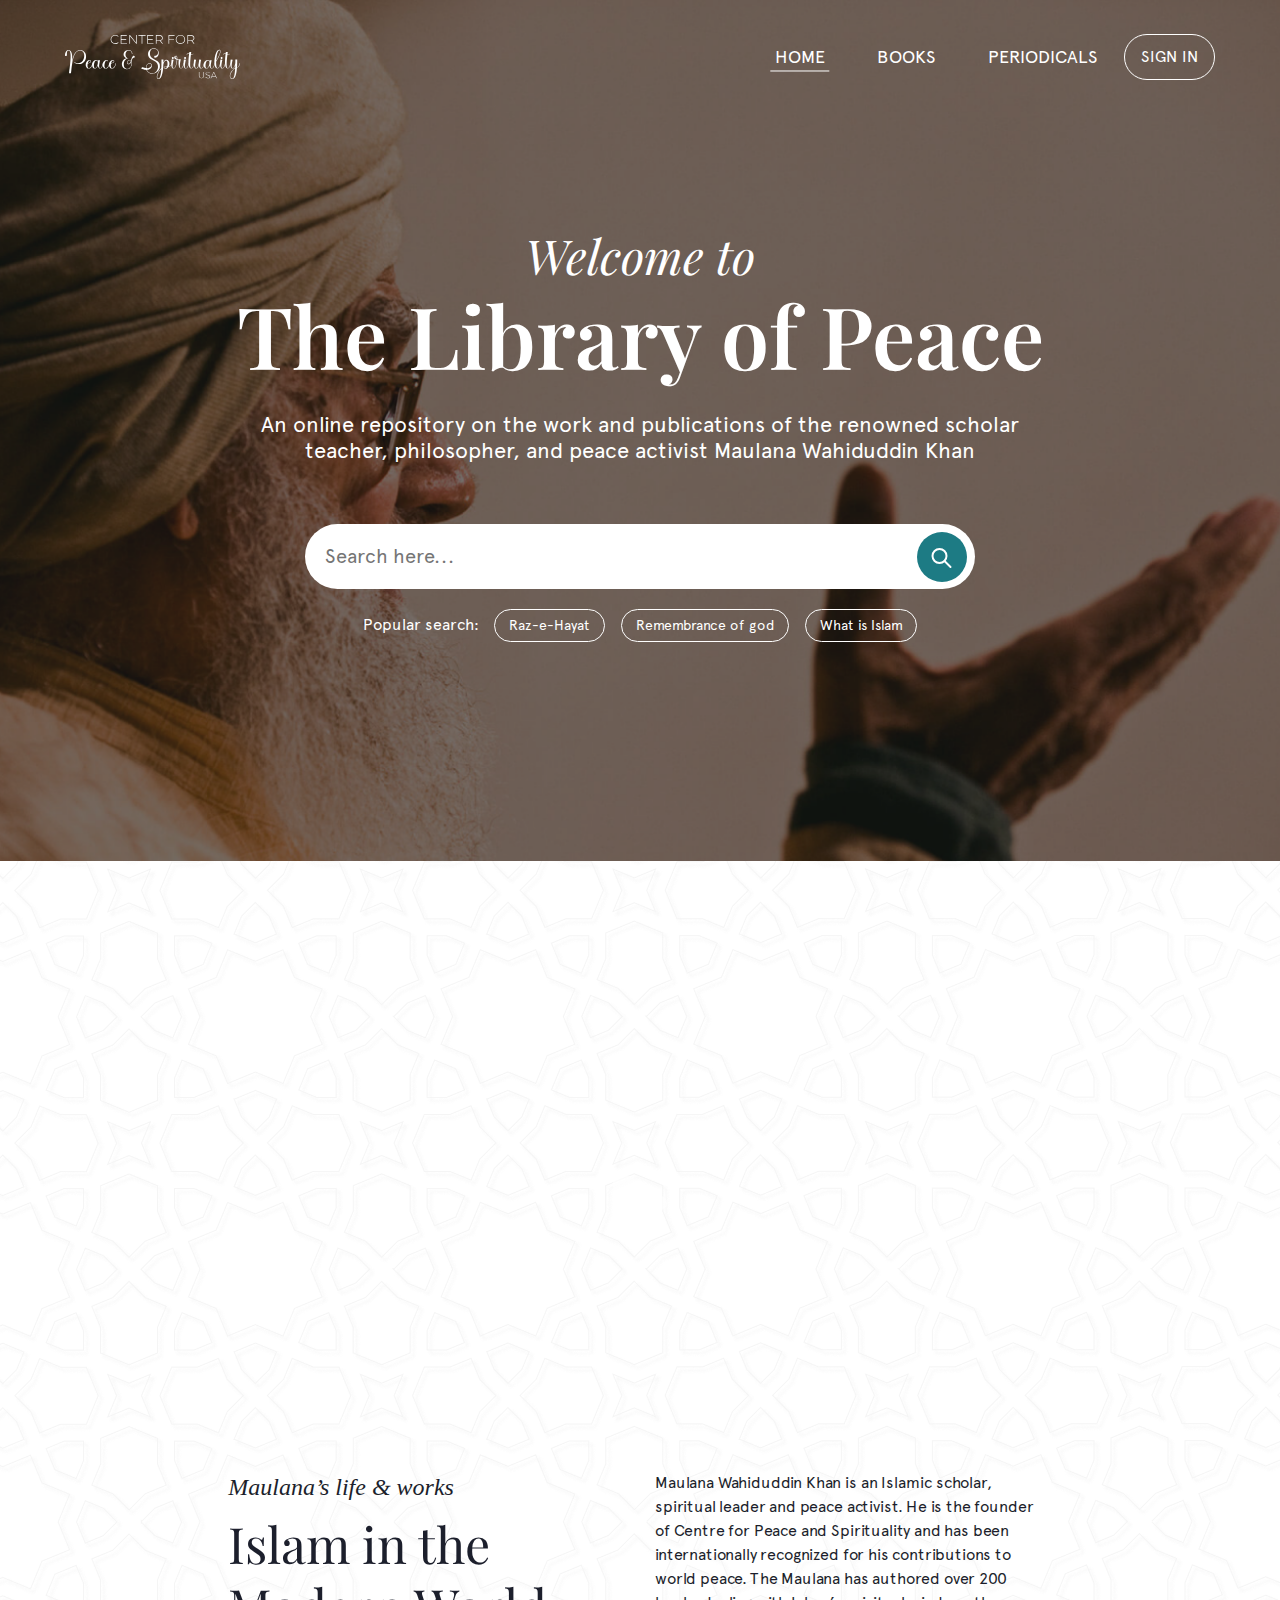
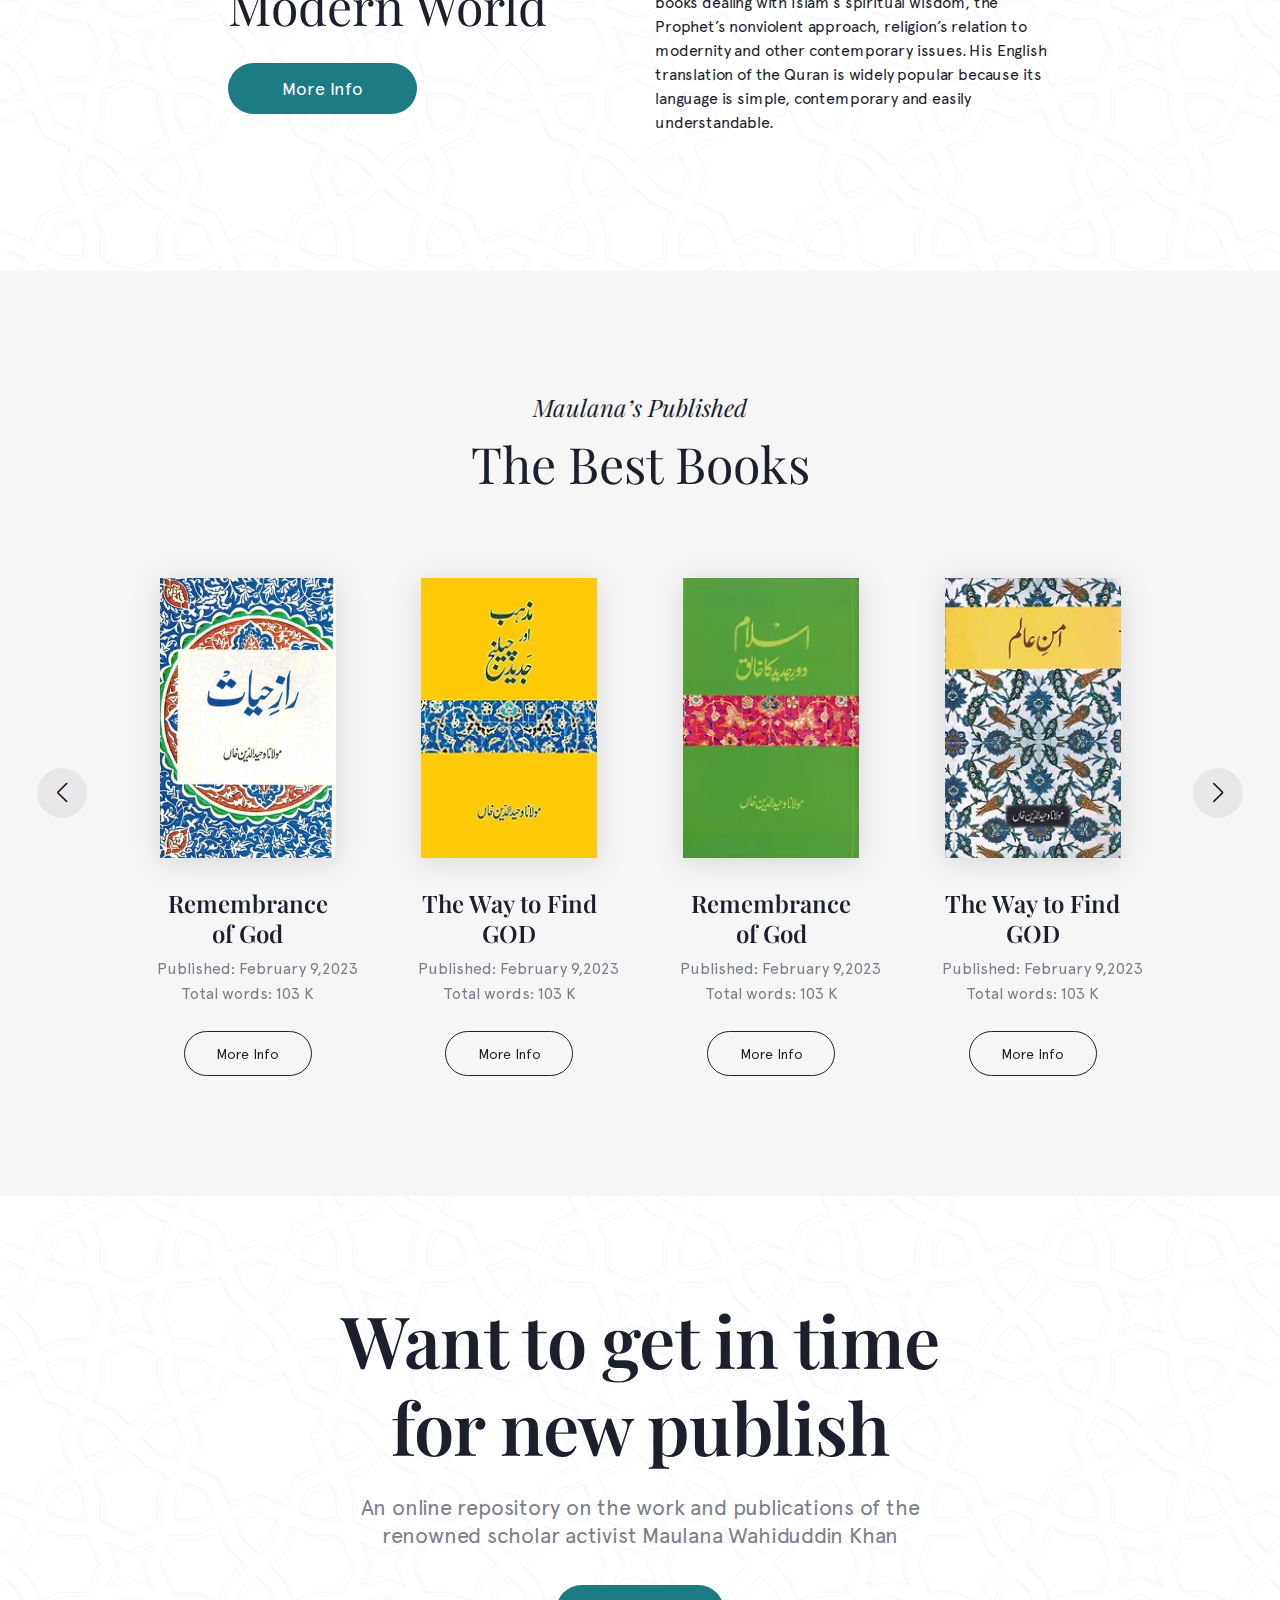
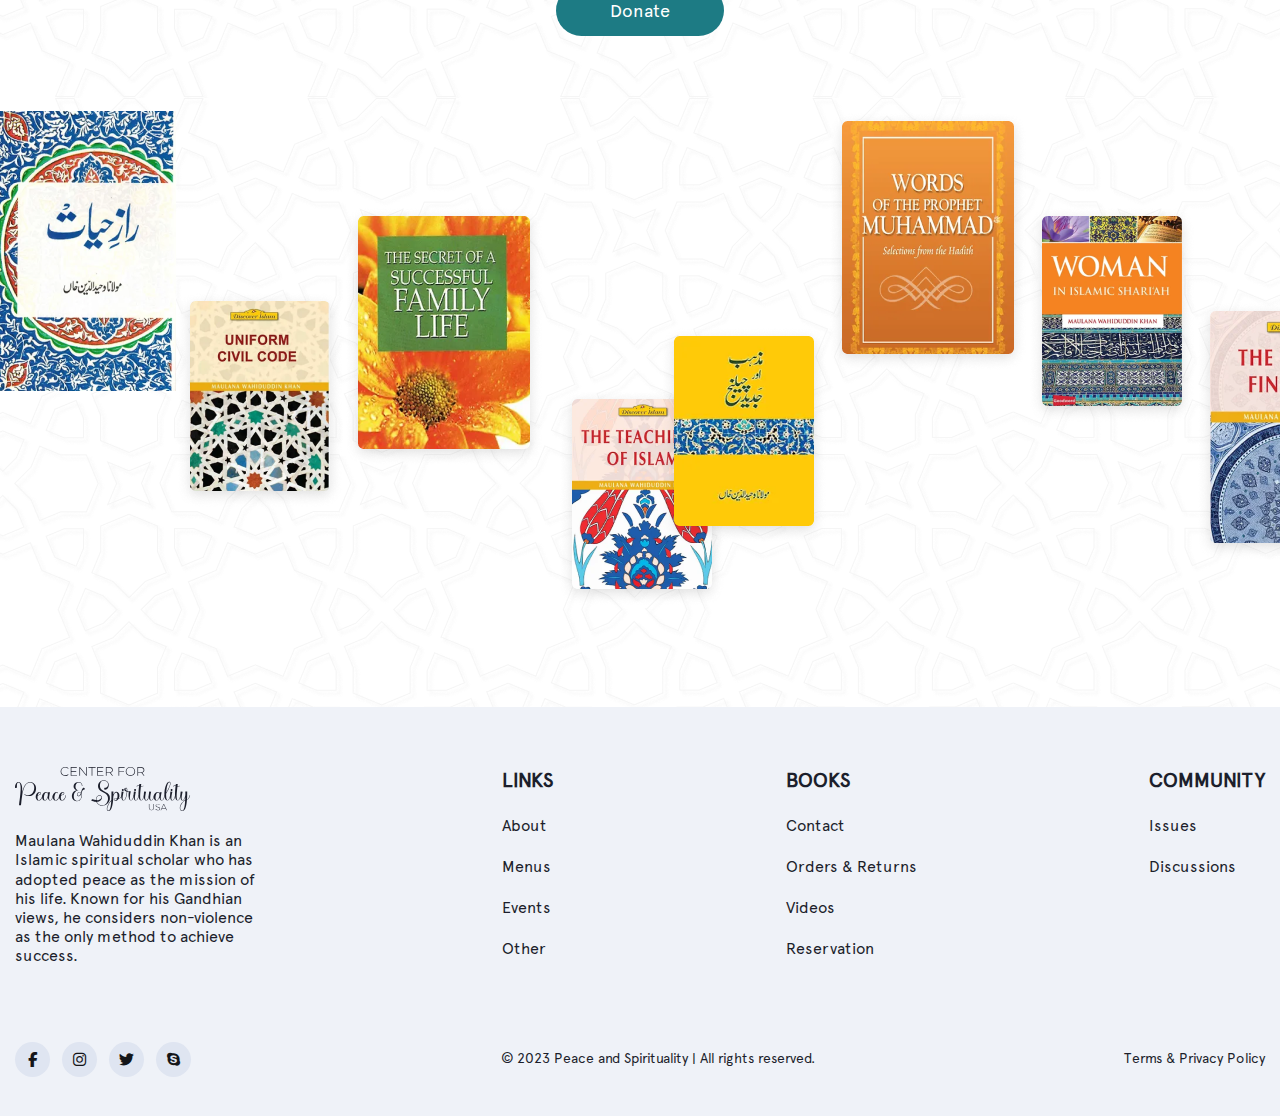
==== commit d4123940: "final file added all page change logo" ====
--- a/index.html
+++ b/index.html
@@ -5,12 +5,11 @@
     <meta name="viewport" content="width=device-width, initial-scale=1" />
     <title>Center For Peace and Spirituality - USA</title>
     <!-- favicon img -->
-    <link rel="icon" type="image/x-icon" href="assets/img/index/logo.png" />
+    <link rel="icon" type="image/x-icon" href="assets/img/index/logo.svg" />
     <!-- font awesome cdn  -->
     <link
       rel="stylesheet"
-      href="https://cdnjs.cloudflare.com/ajax/libs/font-awesome/6.4.0/css/all.min.css"
-    />
+      href="https://cdnjs.cloudflare.com/ajax/libs/font-awesome/6.4.0/css/all.min.css" />
     <!-- Bootstrap css  -->
     <link rel="stylesheet" href="assets/css/bootstrap.min.css" />
     <!-- Swiper  css  -->
@@ -32,14 +31,13 @@
     <!-- header section start here -->
     <section
       class="header-style-one-section"
-      style="background-image: url(./assets/img/index/header-bg.png)"
-    >
+      style="background-image: url(./assets/img/index/header-bg.png)">
       <!-- navbar  start here -->
       <div class="navbar-area">
         <div class="container-fluid">
           <nav class="navbar navbar-expand-lg">
-            <a class="navbar-brand" href="./">
-              <img src="./assets/img/index/logo.png" alt="logo" />
+            <a class="navbar-brand" href="index.html">
+              <img src="./assets/img/index/logo.svg" alt="logo" />
             </a>
             <button
               class="navbar-toggler collapsed"
@@ -48,8 +46,7 @@
               data-target="#navbarSupportedContent"
               aria-controls="navbarSupportedContent"
               aria-expanded="false"
-              aria-label="Toggle navigation"
-            >
+              aria-label="Toggle navigation">
               <span class="navbar-toggler-icon"></span>
               <span class="navbar-toggler-icon"></span>
               <span class="navbar-toggler-icon"></span>
@@ -57,24 +54,22 @@
             <div class="collapse navbar-collapse" id="navbarSupportedContent">
               <ul class="navbar-nav ml-auto">
                 <li class="nav-item active">
-                  <a class="nav-link" href="./">HOME</a>
+                  <a class="nav-link" href="index.html">HOME</a>
                 </li>
                 <li class="nav-item">
-                  <a class="nav-link" href="/books.html">BOOKS</a>
+                  <a class="nav-link" href="books.html">BOOKS</a>
                 </li>
                 <li class="nav-item">
-                  <a class="nav-link" href="/periodicals.html">PERIODICALS</a>
+                  <a class="nav-link" href="periodicals.html">PERIODICALS</a>
                 </li>
               </ul>
               <form class="form-inline my-2 my-lg-0">
                 <div
-                  class="button-group d-flex justify-content-center align-items-center"
-                >
+                  class="button-group d-flex justify-content-center align-items-center">
                   <a
-                    href="./login.html"
+                    href="signin.html"
                     class="btn login my-2 my-sm-0"
-                    type="button"
-                  >
+                    type="button">
                     SIGN IN
                   </a>
                 </div>
@@ -90,8 +85,7 @@
         <div class="container">
           <div class="row">
             <div
-              class="col-md-12 justify-content-center align-items-center text-center"
-            >
+              class="col-md-12 justify-content-center align-items-center text-center">
               <div class="hero-content">
                 <span class="hero-subtitle">Welcome to</span>
                 <h1 class="hero-title">The Library of Peace</h1>
@@ -110,31 +104,27 @@
                       height="24"
                       viewBox="0 0 25 24"
                       fill="none"
-                      xmlns="http://www.w3.org/2000/svg"
-                    >
+                      xmlns="http://www.w3.org/2000/svg">
                       <g clip-path="url(#clip0_530_22398)">
                         <path
                           d="M10.5 17C14.366 17 17.5 13.866 17.5 10C17.5 6.13401 14.366 3 10.5 3C6.63401 3 3.5 6.13401 3.5 10C3.5 13.866 6.63401 17 10.5 17Z"
                           stroke-width="2"
                           stroke-linecap="round"
-                          stroke-linejoin="round"
-                        />
+                          stroke-linejoin="round" />
                         <path
                           d="M21.5 21L15.5 15"
                           stroke-width="2"
                           stroke-linecap="round"
-                          stroke-linejoin="round"
-                        />
+                          stroke-linejoin="round" />
                       </g>
                       <defs>
-                        <clipPath id="clip0_530_22398">
+                        <clippath id="clip0_530_22398">
                           <rect
                             width="24"
                             height="24"
                             fill="white"
-                            transform="translate(0.5)"
-                          />
-                        </clipPath>
+                            transform="translate(0.5)" />
+                        </clippath>
                       </defs>
                     </svg>
                   </button>
@@ -171,8 +161,7 @@
               <video
                 class="img-fluid"
                 id="about-video"
-                src="assets/about.mp4"
-              ></video>
+                src="assets/about.mp4"></video>
               <button id="video-play-btn">
                 <i class="fa-solid fa-play"></i>
               </button>
@@ -389,50 +378,43 @@
               <img
                 class="img-fluid"
                 src="assets/img/index/best-book-1.png"
-                alt="img"
-              />
+                alt="img" />
             </div>
             <div class="img-box">
               <img
                 class="img-fluid"
                 src="assets/img/index/get2.png"
-                alt="img"
-              />
+                alt="img" />
             </div>
             <div class="img-box">
               <img
                 class="img-fluid"
                 src="assets/img/index/get3.png"
-                alt="img"
-              />
+                alt="img" />
             </div>
             <div class="img-box">
               <img
                 class="img-fluid"
                 src="assets/img/index/grp-marquee.png"
-                alt="img"
-              />
+                alt="img" />
             </div>
             <div class="img-box">
               <img
                 class="img-fluid"
                 src="assets/img/index/get6.png"
-                alt="img"
-              />
+                alt="img" />
             </div>
             <div class="img-box">
               <img
                 class="img-fluid"
                 src="assets/img/index/get7.png"
-                alt="img"
-              />
+                alt="img" />
             </div>
             <div class="img-box">
               <img
                 class="img-fluid"
                 src="assets/img/index/get8.png"
-                alt="img"
-              />
+                alt="img" />
             </div>
           </div>
         </div>
@@ -446,7 +428,7 @@
         <div class="footer-content">
           <div class="footer-item">
             <div class="about">
-              <img src="assets/img/index/logo-color.png" alt="logo" />
+              <img src="assets/img/index/logo-color.svg" alt="logo" />
               <p>
                 Maulana Wahiduddin Khan is an Islamic spiritual scholar who has
                 adopted peace as the mission of his life. Known for his Gandhian
--- a/assets/css/style.min.css
+++ b/assets/css/style.min.css
@@ -1 +1 @@
-@import"https://fonts.googleapis.com/css2?family=Playfair+Display:ital,wght@0,400;0,500;0,600;0,700;0,800;0,900;1,400;1,500;1,600;1,700;1,800;1,900&display=swap";@font-face{font-family:"Apercu";src:url(../fonts/Apercu-Regular-2.ttf)}@media(min-width: 1200px){.container,.container-lg,.container-md,.container-sm,.container-xl{max-width:1285px}}*{margin:0;padding:0;box-sizing:border-box}body{overflow-x:hidden;transition:all .5s ease-in-out;font-family:"Apercu";font-style:normal;background-image:url(../img/index/body-bg.png)}img{max-width:100%;vertical-align:middle;transition:all .3s}button{outline:none;border:none;display:inline-block}button:active{outline:none}button:focus{outline:none;box-shadow:none}.btn:focus{box-shadow:none}ul{list-style:none}a{text-decoration:none}a:hover{text-decoration:none;color:inherit}.section-padding{padding:120px 0}.btn-style-one,.btn-style-two{font-family:"Apercu";font-style:normal;font-weight:400;font-size:14px;white-space:nowrap;line-height:17px;color:#fff;padding:7px 14px;border:1px solid #fff;border-radius:50px;text-decoration:none;transition:all .3s ease;display:inline-block}.btn-style-one:hover,.btn-style-two:hover{background:#1d7b84;color:#fff;border:1px solid #1d7b84;text-decoration:none}.btn-style-one:focus,.btn-style-two:focus{outline:none}.btn-style-two{display:inline-block;background:#1d7b84;transition:all .3s ease;color:#fff;padding:15px 52px;font-size:18px;color:#fff;border:2px solid rgba(0,0,0,0)}.btn-style-two:focus{outline:none}.btn-style-two:hover{background-color:rgba(0,0,0,0);color:#1d7b84;border:2px solid #1d7b84}hr{border-top:2px solid #d9d9d9}.alt-title{font-family:"Playfair Display";font-style:normal;font-weight:600;font-size:86px;line-height:103px;text-align:center;letter-spacing:-0.01em;color:#fff;margin-bottom:-20px}.section-title .subtitle{font-family:"Playfair Display";font-style:italic;font-weight:400;font-size:24px;line-height:32px;color:#1c1f2c;margin-bottom:10px}.section-title .title{font-family:"Playfair Display";font-style:normal;font-weight:400;font-size:50px;line-height:125%;color:#1c1f2c}.hero-title{font-family:"Playfair Display";font-weight:600;font-size:86px;line-height:103px;color:#fff}.hero-text{font-weight:400;font-size:22px;line-height:120%;color:#fff}.swiper-button-next,.swiper-button-prev{background:#e8e8e8;color:#000;transition:all .3s ease;padding:25px;border-radius:50px}.swiper-button-next::after,.swiper-button-prev::after{font-size:20px}.swiper-button-next:hover,.swiper-button-prev:hover{background-color:#1d7b84;color:#fff}.swiper-button-next{margin-right:-80px}.swiper-button-prev{margin-left:-80px}.preloader{position:fixed;width:100vw;height:100vh;background:#1d7b84;z-index:100000000;display:flex;justify-content:center;align-items:center}.preloader .main-loader{position:fixed;left:50%;top:50%;transform:translate(-50%, -50%);width:60px;height:60px}.preloader .loader1{width:20px;height:20px;background-color:#fff;border-radius:50%;float:left;z-index:9;position:absolute;left:20px;top:20px;animation-name:pulse;animation-duration:2s;animation-iteration-count:infinite;transform-origin:center;animation-delay:0s;transition:transform .4s cubic-bezier(0.075, 0.82, 0.165, 1)}.preloader .loader2{width:40px;height:40px;background-color:#fff;border-radius:50%;float:left;z-index:8;opacity:.7;position:absolute;left:10px;top:10px;animation-name:pulse2;animation-duration:2s;animation-iteration-count:infinite;animation-delay:.3s;transform-origin:center;transition:transform .3s cubic-bezier(0.075, 0.82, 0.165, 1)}.preloader .loader3{width:60px;height:60px;background-color:#fff;border-radius:50%;float:left;z-index:7;opacity:.4;position:absolute;left:0;top:0;animation-name:pulse3;animation-duration:2s;animation-iteration-count:infinite;animation-delay:.5s;transform-origin:center;transition:transform .2s cubic-bezier(0.075, 0.82, 0.165, 1)}@keyframes pulse{from{transform:scale3d(1, 1, 1)}50%{transform:scale3d(0.2, 0.2, 0.2)}}@keyframes pulse2{from{transform:scale3d(1, 1, 1)}50%{transform:scale3d(0, 0, 0)}100%{transform:scale3d(1, 1, 1)}}@keyframes pulse3{from{transform:scale3d(1, 1, 1)}50%{transform:scale3d(0, 0, 0)}90%{transform:scale3d(1, 1, 1)}}.navbar-area{position:absolute;left:0;top:0%;width:100%;z-index:10}.navbar-area .navbar{padding:30px 50px}.navbar-area .nav-item.active .nav-link{position:relative;transition:all .3s ease}.navbar-area .nav-item.active .nav-link::after{position:absolute;left:50%;transform:translate(-50%, -50%);bottom:22%;content:"";transition:all .3s ease;width:90%;height:2%;background-color:#fff}.navbar-area .nav-item .nav-link{font-weight:500;font-size:18px;line-height:200%;color:#fff;margin:0 18px;white-space:nowrap;position:relative;transition:all .3s ease;display:inline-block}.navbar-area .nav-item .nav-link:hover::after{width:90%}.navbar-area .nav-item .nav-link::after{position:absolute;left:50%;transform:translate(-50%, -50%);bottom:22%;content:"";transition:all .3s ease;width:0%;height:2%;background-color:#fff}.navbar-area .button-group a{outline:none;border-radius:225px;color:#fff;position:relative;font-weight:500;font-size:20px;border:1px solid #fff;position:relative;transition:all .3s ease}.navbar-area .button-group a:active{outline:none}.navbar-area .button-group a.login{transition:all .3s ease;min-height:44px;min-width:91px;font-weight:400;font-size:16px;line-height:32px;text-align:center;color:#fff}.navbar-area .button-group a.login:hover{border-color:#1d7b84;background-color:#1d7b84;color:#fff}.hero-area{padding-top:227px;padding-bottom:203px}.hero-area .hero-content .hero-subtitle{font-family:"Playfair Display";font-style:italic;font-weight:400;font-size:48px;line-height:56px;color:#fff}.hero-area .hero-content .hero-title{margin-bottom:25px}.hero-area .hero-content .hero-text{max-width:827px;margin:auto}.single-books-item{margin-top:75px}.single-books-item .img-box{display:flex;justify-content:center;align-items:center;margin-bottom:30px}.single-books-item .img-box img{filter:drop-shadow(0px 4px 14px rgba(0, 0, 0, 0.12))}.single-books-item .content{text-align:center;padding:0 35px}.single-books-item .content .book-title{font-family:"Playfair Display";font-style:normal;font-weight:600;font-size:24px;line-height:30px;color:#1c1f2c}.single-books-item .content .book-des{margin-bottom:25px;margin-top:5px;font-weight:500;font-size:16px;line-height:25px;color:#7a808a;white-space:nowrap}.single-books-item .content .btn-style-one,.single-books-item .content .btn-style-two{border-color:#1c1f2c;color:#1c1f2c;border-width:1px;padding:14px 30px;min-width:128px;max-height:45px}.single-books-item .content .btn-style-one:hover,.single-books-item .content .btn-style-two:hover{border-color:#1d7b84;color:#fff}.footer-section{background:#eff2f8;padding:60px 0}.footer-section .footer-content{display:flex;justify-content:space-between;flex-wrap:wrap}.footer-section .footer-content .about p{margin-top:20px;font-weight:500;font-size:16px;line-height:120%;display:flex;align-items:center;color:#1c1f2c;max-width:255px}.footer-section .footer-content .footer-item .title{font-weight:700;font-size:20px;line-height:26px;text-transform:uppercase;color:#1c1f2c;margin-bottom:20px}.footer-section .footer-content .footer-item .links li{margin-bottom:15px}.footer-section .footer-content .footer-item .links li:last-child{margin-bottom:0px}.footer-section .footer-content .footer-item .links li a{font-weight:400;font-size:16px;line-height:26px;display:flex;align-items:center;color:#1c1f2c;transition:all .3s ease;position:relative;display:inline-block}.footer-section .footer-content .footer-item .links li a::after{content:"";position:absolute;left:0;bottom:0;width:0%;height:2px;background-color:#1d7b84;transition:all .3s ease}.footer-section .footer-content .footer-item .links li a:hover{color:#1d7b84}.footer-section .footer-content .footer-item .links li a:hover::after{width:100%}.copyright-section{padding-bottom:23px;background:#eff2f8}.copyright-section .copyright-items{display:flex;justify-content:space-between}.copyright-section .socials{display:flex}.copyright-section .socials li{text-align:center;height:35px;width:35px;background:#dfe5f1;border-radius:50%;line-height:35px;transition:all .3s ease;margin-left:12px;cursor:pointer}.copyright-section .socials li:first-child{margin-left:0px}.copyright-section .socials li a{color:#141518;font-size:15px;transition:all .3s ease}.copyright-section .socials li:hover{background-color:#1c1f2c}.copyright-section .socials li:hover a{color:#dfe5f1}.copyright-section .middle p{white-space:nowrap;font-weight:400;font-size:14px;line-height:32px;text-align:center;color:#1c1f2c}.copyright-section .right a{font-weight:400;font-size:14px;line-height:32px;text-align:center;color:#1c1f2c;transition:all .3 ease}.copyright-section .right a:hover{color:#1d7b84}.search-form-area{display:flex;justify-content:center;align-items:center;flex-direction:column}.search-form-area .search-form{margin-top:60px;margin-bottom:20px;max-height:65px;border-radius:50px;background:#fff;position:relative;height:65px;width:100%;max-width:670px}.search-form-area .search-form input{outline:none;border:none;background-color:rgba(0,0,0,0);position:absolute;left:3%;top:0;width:85%;height:100%;font-style:normal;font-weight:400;font-size:20px;line-height:27px;color:#6d767e}.search-form-area .search-form .icon{background:#1d7b84;height:50px;width:50px;border-radius:50%;line-height:25px;margin-left:inherit;cursor:pointer;transition:all .3s ease;position:absolute;right:2%;top:50%;transform:translate(10%, -48%);border:2px solid rgba(0,0,0,0)}.search-form-area .search-form .icon:hover{border-color:#1d7b84;background-color:rgba(0,0,0,0)}.search-form-area .search-form .icon:hover svg path{stroke:#1d7b84}.search-form-area .search-form .icon svg path{stroke:#fff}.search-form-area .popular-search{display:flex;justify-content:center}.search-form-area .popular-search .search-title{white-space:nowrap;font-style:normal;font-weight:400;font-size:16px;line-height:32px;color:#fff}.search-form-area .popular-search .search-item{flex-wrap:wrap;display:flex;justify-content:center;align-items:center}.search-form-area .popular-search .search-item li{margin-left:16px}.header-style-one-section{background-position:center;background-size:cover;background-repeat:no-repeat}.about-section .video-box{margin:auto;max-width:840px;height:445px;border-radius:24px;position:relative;overflow:hidden}.about-section .video-box video{position:absolute;left:0;top:0;width:100%;height:100%;z-index:9;object-fit:fill}.about-section .video-box #video-play-btn{position:absolute;left:50%;top:50%;transform:translate(-50%, -50%);z-index:10;background-color:rgba(0,0,0,0)}.about-section .video-box #video-play-btn i{font-size:72px;color:#fff;opacity:.7}.about-section .about-content{margin-top:45px}.about-section .about-content span{font-family:"Playfair Display Italic";font-style:italic;font-weight:400;font-size:24px;line-height:32px;color:#1c1f2c}.about-section .about-content .title{font-family:"Playfair Display";font-style:normal;font-weight:400;font-size:50px;line-height:125%;color:#1c1f2c;margin-top:10px;margin-bottom:25px}.about-section .about-content .about{font-style:normal;font-weight:400;font-size:16px;line-height:24px;letter-spacing:-0.01em;color:#1c1f2c;text-align:left}.best-book-section{background:#f6f6f6}.want-to-get-section{padding:100px 0}.want-to-get-section .content{max-width:603px;margin:auto}.want-to-get-section .content .title{font-family:"Playfair Display";font-style:normal;font-weight:600;font-size:72px;line-height:120%;text-align:center;letter-spacing:-0.01em;color:#1c1f2c}.want-to-get-section .content .des{font-family:"Apercu";font-style:normal;font-weight:400;font-size:22px;line-height:28px;text-align:center;letter-spacing:-0.01em;color:#7a808a;margin-top:24px;margin-bottom:36px}.want-to-get-section .content .subscribe{display:block;margin:auto}.want-to-get-section .marquee-area{margin-top:75px;min-height:420px;overflow:hidden}.want-to-get-section .marquee-area .img-gallery{position:relative}.want-to-get-section .marquee-area .img-gallery .marquee-content{display:flex;justify-content:space-around;min-width:100vw}.want-to-get-section .marquee-area .img-gallery .marquee-content .img-box:nth-child(2){margin-top:180px}.want-to-get-section .marquee-area .img-gallery .marquee-content .img-box:nth-child(3),.want-to-get-section .marquee-area .img-gallery .marquee-content .img-box:nth-child(6){margin-top:95px}.want-to-get-section .marquee-area .img-gallery .marquee-content .img-box:nth-child(4){margin-top:215px;margin-left:14px}.want-to-get-section .marquee-area .img-gallery .marquee-content .img-box:nth-child(7){margin-top:190px}@media only screen and (max-width: 1200px){.about-section .about-content .title{font-size:44px}}@media only screen and (max-width: 991px){.navbar-collapse{transition:all .3s ease-in-out;background-color:#1d7b84;border-radius:4px;margin-top:20px;opacity:0}.navbar-collapse.show{opacity:1;padding-top:40px;padding-bottom:65px}.navbar-toggler{border:1px solid #fff;padding:10px 10px;display:flex;flex-direction:column;background-color:#fff;transition:all .2s ease-in-out}.navbar-toggler.collapsed{background-color:rgba(0,0,0,0);transition:all .2s ease-in-out}.navbar-toggler.collapsed .navbar-toggler-icon{background-color:#fff}.navbar-toggler .navbar-toggler-icon{display:inline-block;width:1.5em;height:1.5em;vertical-align:middle;content:"";background:no-repeat center center;background-size:100% 100%;background-color:#1d7b84;height:2px;border-radius:4px}.navbar-toggler .navbar-toggler-icon:nth-child(even){margin:5px 0}.navbar-nav{margin:20px 0}.small-none{display:none}.navbar-nav .nav-item{padding:10px}.navbar-area .button-group{width:100%}.header-style-one-section .navbar-area .nav-item{text-align:center}.header-style-one-section .navbar-area .nav-item .nav-link{display:inline-block}.header-style-one-section .navbar-area .nav-item .nav-link:hover::after{width:100%}.header-style-one-section .navbar-area .nav-item .nav-link::after{bottom:8%}.hero-title{font-size:73px}.want-to-get-section .content .title{font-size:50px;width:455px;margin:auto}.header-style-one-section .hero-area .search-form form{width:100%}.hero-text{font-size:20px}.about-section .about-content .title{margin-top:15px;margin-bottom:40px}.about-section .about-content .about{padding:0px;margin-top:0px;width:auto}.about-section .about-content .btn-style-two{margin-top:25px}.about-section .left{min-width:100%;margin-left:0px;text-align:left}}@media only screen and (max-width: 768px){.section-padding{padding:80px 0}.single-books-item{margin-top:48px}.section-title .title{font-size:40px}.hero-area .hero-content .hero-title{font-size:52px;margin-bottom:10px}.search-form-area .search-form{margin-top:40px}.want-to-get-section .content .title{font-size:40px;width:455px;margin:auto}.search-form-area .popular-search .search-item{justify-content:left}.about-section .about-content .title{font-size:40px}.hero-area{padding-top:207px;padding-bottom:81px}.header-style-one-section .hero-area .hero-content h3{font-size:50px}.header-style-one-section .hero-area .search-form .popular-search li{white-space:nowrap}.about-section .content .title{font-size:40px}.footer-section.footer-content .links,.footer-section.footer-content .community{width:30%}.footer-section.footer-content div{width:50%}.hero-area .hero-content .hero-subtitle{font-size:34px;line-height:50px}.search-form-area .search-form .icon{right:3%;top:49%}.copyright-section .socials{justify-content:center}.copyright-section .right{text-align:center}.footer-section .footer-content .footer-item:nth-child(3),.footer-section .footer-content .footer-item:nth-child(4){width:30%;margin-top:20px}.footer-section .footer-content .footer-item:nth-child(1){width:50%}.footer-section .footer-content .footer-item:nth-child(2){width:30%}.want-to-get-section .content .title{font-size:40px;width:350px}.want-to-get-section .content .des{font-size:20px}.want-to-get-section .content .subscribe{display:inline;margin-left:auto}.want-to-get-section{padding-bottom:70px}.about-section .video-box{height:40vh;width:100%}.search-form-area .popular-search .search-item li{margin-bottom:10px}.swiper-button-prev,.swiper-button-next{display:none}.single-books-item .content .book-title{font-size:22px}.single-books-item .content .book-des{font-size:14px}.copyright-items{flex-wrap:wrap}.copyright-item{width:100%;text-align:center}.copyright-item:first-child{margin-top:0px}.copyright-item:nth-child(2){margin-top:5px}}@media only screen and (max-width: 668px){.header-style-one-section .hero-area .search-form form input{width:calc(90% - 50px)}.want-to-get-section .marquee-area{margin-top:40px;min-height:50vh;overflow:hidden}.about-section .video-box #video-play-btn i{font-size:40px}.single-books-item .content .btn-style-one,.single-books-item .content .btn-style-two{max-width:110px}.about-section .about-content .btn-style-two{font-size:16px}}@media only screen and (max-width: 599px){.header-style-one-section .hero-area .search-form-area .popular-search{flex-direction:column}.section-title .title{font-size:36px}.section-title .subtitle{font-size:21px}.header-style-one-section .hero-area .search-form-area .popular-search li+li{margin-left:10px;text-align:left}.header-style-one-section .hero-area .search-form form .icon{right:4%}.about-section .content .title{font-size:47px}.search-form-area .search-form{height:50px}.search-form-area .search-form .icon{height:40px;width:40px;right:2%}.search-form-area .search-form input{font-size:17px;width:85%}.search-form-area .popular-search .search-title{margin-bottom:10px}.footer-section .footer-content .footer-item:nth-child(3),.footer-section .footer-content .footer-item:nth-child(4){width:30%;margin-top:0px}.footer-section .footer-content .footer-item:nth-child(1){width:100%}.footer-section .footer-content .footer-item:nth-child(2){width:30%}.footer-section .footer-content .about p{max-width:100%;margin-bottom:45px}.want-to-get-section .content .title{font-size:54px}.about-section .about-content .title{font-size:36px}.about-section .about-content .about{padding:0}.want-to-get-section .content .title{font-size:36px}.want-to-get-section .content .des{margin-top:18px;margin-bottom:25px}.header-style-one-section .hero-area .search-form-area .popular-search li+li{margin-left:10px;text-align:left}.navbar-nav .nav-item{padding:0px}.navbar-area .button-group a.login{min-height:auto;line-height:normal;padding:10px 25px}}@media only screen and (max-width: 520px){.section-padding{padding:60px 0}.marquee-content .img-box{display:inline}.marquee-content .img-box:nth-child(2){margin-top:0px}.marquee-content .img-box:nth-child(3),.marquee-content .img-box:nth-child(6){margin-top:0px}.marquee-content .img-box:nth-child(4){margin-top:0px;margin-left:0px}.marquee-content .img-box:nth-child(7){margin-top:0px}.hero-area .hero-content .hero-title{font-size:48px;margin-bottom:20px;line-height:65px}.about-section .about-content .title{margin-top:15px;margin-bottom:25px}.search-form-area .search-form{margin-top:35px}.header-style-one-section .hero-area .hero-content h3{font-size:45px}.footer-section.footer-content div{width:100%}.footer-section.footer-content .footer-item li:first-child{margin-top:25px}.hero-area .hero-content .hero-subtitle{font-size:40px}.hero-text{font-size:17px}.search-form-area .search-form input{width:85%}.footer-section .footer-content .footer-item:nth-child(3),.footer-section .footer-content .footer-item:nth-child(4){width:50%}.footer-section .footer-content .footer-item:nth-child(1){width:100%}.footer-section .footer-content .footer-item:nth-child(4){margin-top:20px}.about-section .video-box{height:30vh;width:100%}.about-section.section-padding{padding:65px 0}.footer-section .footer-content .footer-item .links li{margin-bottom:10px}.footer-section .footer-content .footer-item .title{margin-bottom:15px}.navbar-collapse.show{opacity:1;padding-top:15px;padding-bottom:45px}}@media only screen and (max-width: 480px){.section-title .subtitle{font-size:19px}.navbar-area .navbar{padding:30px 0px}.header-style-one-section .hero-area .hero-content h3{font-size:40px}.hero-area .hero-content .hero-subtitle{font-size:24px}.hero-area .hero-content .hero-text{font-size:16px}.hero-area .hero-content .hero-title{font-size:41px;margin-bottom:30px;line-height:40px}.search-form-area .search-form .icon{right:3%}.search-form-area .search-form input{width:80%}.copyright-section .middle p{white-space:inherit}.want-to-get-section .content .des{font-size:18px}.search-form-area .popular-search .search-item{justify-content:center}.section-title .title{font-size:34px}.want-to-get-section .content .subscribe{font-size:16px}.footer-section .footer-content .footer-item .title{font-size:18px}}@media only screen and (max-width: 420px){.hero-area .hero-content .hero-title{font-size:37px;margin-bottom:22px;line-height:31px}.single-books-item{margin-top:35px}.about-section .about-content span{font-size:22px}.about-section .about-content .title{font-size:30px}.search-form-area .search-form{margin-top:30px}.hero-area{padding-top:150px;padding-bottom:85px}.want-to-get-section .content .title{font-size:30px;width:auto}.want-to-get-section .content .des{margin-top:16px;margin-bottom:18px}.btn-style-two{padding:10px 25px}.single-books-item .content .btn-style-one,.single-books-item .content .btn-style-two{padding:10px 20px}}@media only screen and (max-width: 380px){.header-style-one-section .hero-area .hero-content h3{font-size:30px}.hero-area .hero-content .hero-title{font-size:42px;margin-bottom:22px;line-height:52px}.footer-section .footer-content{justify-content:space-around}.footer-section .footer-content .footer-item:nth-child(3),.footer-section .footer-content .footer-item:nth-child(2){width:49%;margin-top:20px}.footer-section .footer-content .footer-item:nth-child(4){width:99%}.want-to-get-section .content .title{font-size:32px;width:auto}.want-to-get-section .content .des{font-size:15px}.hero-area .hero-content .hero-subtitle{font-size:22px}.single-books-item .img-box{margin-bottom:20px}.navbar-nav .nav-item{padding:0px}}@media only screen and (max-width: 340px){.hero-area .hero-content .hero-title{font-size:27px;margin-bottom:22px;line-height:29px}.search-form-area .search-form .icon{right:4%;top:50%}.search-form-area .search-form input{width:75%}}@media only screen and (max-width: 320px){.hero-title{font-size:26px}.hero-area .hero-content .hero-subtitle{font-size:20px}}+@import"https://fonts.googleapis.com/css2?family=Playfair+Display:ital,wght@0,400;0,500;0,600;0,700;0,800;0,900;1,400;1,500;1,600;1,700;1,800;1,900&display=swap";@font-face{font-family:"Apercu";src:url(../fonts/Apercu-Regular-2.ttf)}@media(min-width: 1200px){.container,.container-lg,.container-md,.container-sm,.container-xl{max-width:1285px}}::selection{color:#fff;background-color:#1d7b84}::-webkit-scrollbar{width:8px}::-webkit-scrollbar-track{background:#f6f6f6}::-webkit-scrollbar-thumb{background:#1d7b84;border-radius:4px}::-webkit-scrollbar-thumb:hover{background:#1c1f2c}.nice-select{border-radius:50px;max-height:38px;line-height:37px;outline:none;padding-left:12px;padding-right:28px}.nice-select .list{left:-100%}.nice-select.style-two{border-color:#1d7b84;color:#fff;background-color:#1d7b84}.nice-select.style-two::after{border-color:#fff}.nice-select .option{font-weight:500;font-size:16px;line-height:100%;color:#231f1e;padding:16px 38px}.nice-select .option:hover{color:#1d7b84}.nice-select.open .list{right:inherit;background:#fff;border:1px solid #eaecf0;box-shadow:0px 176px 70px rgba(0,0,0,.01),0px 99px 59px rgba(0,0,0,.05),0px 44px 44px rgba(0,0,0,.09),0px 11px 24px rgba(0,0,0,.1),0px 0px 0px rgba(0,0,0,.1);border-radius:8px;margin-top:25px}.nice-select:after{height:8px;width:8px}*{margin:0;padding:0;box-sizing:border-box}body{overflow-x:hidden;transition:all .5s ease-in-out;font-family:"Apercu";font-style:normal;background-image:url(../img/index/body-bg.png)}img{max-width:100%;vertical-align:middle;transition:all .3s}button{outline:none;border:none;display:inline-block}button:active{outline:none}button:focus{outline:none;box-shadow:none}.btn:focus{box-shadow:none}ul{list-style:none}a{text-decoration:none}a:hover{text-decoration:none;color:inherit}.logo-mb{width:80%}.section-padding{padding:120px 0}.btn-style-one,.btn-style-two{font-family:"Apercu";font-style:normal;font-weight:400;font-size:14px;white-space:nowrap;line-height:17px;color:#fff;padding:7px 14px;border:1px solid #fff;border-radius:50px;text-decoration:none;transition:all .3s ease;display:inline-block}.btn-style-one:hover,.btn-style-two:hover{background:#1d7b84;color:#fff;border:1px solid #1d7b84;text-decoration:none}.btn-style-one:focus,.btn-style-two:focus{outline:none}.btn-style-two{display:inline-block;background:#1d7b84;transition:all .3s ease;color:#fff;padding:15px 52px;font-size:18px;color:#fff;border:2px solid rgba(0,0,0,0)}.btn-style-two:focus{outline:none}.btn-style-two:hover{background-color:rgba(0,0,0,0);color:#1d7b84;border:2px solid #1d7b84}hr{border-top:2px solid #d9d9d9}.alt-title{font-family:"Playfair Display";font-style:normal;font-weight:600;font-size:86px;line-height:103px;text-align:center;letter-spacing:-0.01em;color:#fff;margin-bottom:-20px}.section-title .subtitle{font-family:"Playfair Display";font-style:italic;font-weight:400;font-size:24px;line-height:32px;color:#1c1f2c;margin-bottom:10px}.section-title .title{font-family:"Playfair Display";font-style:normal;font-weight:400;font-size:50px;line-height:125%;color:#1c1f2c}.hero-title{font-family:"Playfair Display";font-weight:600;font-size:86px;line-height:103px;color:#fff}.hero-text{font-weight:400;font-size:22px;line-height:120%;color:#fff}.swiper-button-next,.swiper-button-prev{background:#e8e8e8;color:#000;transition:all .3s ease;padding:25px;border-radius:50px}.swiper-button-next::after,.swiper-button-prev::after{font-size:20px}.swiper-button-next:hover,.swiper-button-prev:hover{background-color:#1d7b84;color:#fff}.swiper-button-next{margin-right:-80px}.swiper-button-prev{margin-left:-80px}.preloader{position:fixed;width:100vw;height:100vh;background:#1d7b84;z-index:100000000000000000000;display:flex;justify-content:center;align-items:center}.preloader .main-loader{position:fixed;left:50%;top:50%;transform:translate(-50%, -50%);width:60px;height:60px}.preloader .loader1{width:20px;height:20px;background-color:#fff;border-radius:50%;float:left;z-index:9;position:absolute;left:20px;top:20px;animation-name:pulse;animation-duration:2s;animation-iteration-count:infinite;transform-origin:center;animation-delay:0s;transition:transform .4s cubic-bezier(0.075, 0.82, 0.165, 1)}.preloader .loader2{width:40px;height:40px;background-color:#fff;border-radius:50%;float:left;z-index:8;opacity:.7;position:absolute;left:10px;top:10px;animation-name:pulse2;animation-duration:2s;animation-iteration-count:infinite;animation-delay:.3s;transform-origin:center;transition:transform .3s cubic-bezier(0.075, 0.82, 0.165, 1)}.preloader .loader3{width:60px;height:60px;background-color:#fff;border-radius:50%;float:left;z-index:7;opacity:.4;position:absolute;left:0;top:0;animation-name:pulse3;animation-duration:2s;animation-iteration-count:infinite;animation-delay:.5s;transform-origin:center;transition:transform .2s cubic-bezier(0.075, 0.82, 0.165, 1)}@keyframes pulse{from{transform:scale3d(1, 1, 1)}50%{transform:scale3d(0.2, 0.2, 0.2)}}@keyframes pulse2{from{transform:scale3d(1, 1, 1)}50%{transform:scale3d(0, 0, 0)}100%{transform:scale3d(1, 1, 1)}}@keyframes pulse3{from{transform:scale3d(1, 1, 1)}50%{transform:scale3d(0, 0, 0)}90%{transform:scale3d(1, 1, 1)}}.navbar-area{position:absolute;left:0;top:0%;width:100%;z-index:10}.navbar-area .navbar{padding:30px 50px}.navbar-area .nav-item.active .nav-link{position:relative;transition:all .3s ease}.navbar-area .nav-item.active .nav-link::after{position:absolute;left:50%;transform:translate(-50%, -50%);bottom:22%;content:"";transition:all .3s ease;width:90%;height:2%;background-color:#fff}.navbar-area .nav-item .nav-link{font-weight:500;font-size:18px;line-height:200%;color:#fff;margin:0 18px;white-space:nowrap;position:relative;transition:all .3s ease;display:inline-block}.navbar-area .nav-item .nav-link:hover::after{width:90%}.navbar-area .nav-item .nav-link::after{position:absolute;left:50%;transform:translate(-50%, -50%);bottom:22%;content:"";transition:all .3s ease;width:0%;height:2%;background-color:#fff}.navbar-area .button-group a{outline:none;border-radius:225px;color:#fff;position:relative;font-weight:500;font-size:20px;border:1px solid #fff;position:relative;transition:all .3s ease}.navbar-area .button-group a:active{outline:none}.navbar-area .button-group a.with-img{border:none}.navbar-area .button-group a.with-img img{height:44px;width:44px;border:1px solid #c5c5c5;border-radius:100px}.navbar-area .button-group a.with-img:hover{background-color:rgba(0,0,0,0) !important}.navbar-area .button-group a.login{transition:all .3s ease;min-height:44px;min-width:91px;font-weight:400;font-size:16px;line-height:32px;text-align:center;color:#fff}.navbar-area .button-group a.login:hover{border-color:#1d7b84;background-color:#1d7b84;color:#fff}.hero-area{padding-top:227px;padding-bottom:203px}.hero-area.hero-style-two{padding-top:115px;padding-bottom:155px}.hero-area.with-search{padding:175px 0}.hero-area .hero-content .hero-subtitle{font-family:"Playfair Display";font-style:italic;font-weight:400;font-size:48px;line-height:56px;color:#fff}.hero-area .hero-content .hero-title{margin-bottom:25px}.hero-area .hero-content .hero-text{max-width:827px;margin:auto}.single-books-item{margin-top:75px}.single-books-item .img-box{display:flex;justify-content:center;align-items:center;margin-bottom:30px}.single-books-item .img-box img{filter:drop-shadow(0px 4px 14px rgba(0, 0, 0, 0.12))}.single-books-item .content{text-align:center;padding:0 35px}.single-books-item .content .book-title{font-family:"Playfair Display";font-style:normal;font-weight:600;font-size:24px;line-height:30px;color:#1c1f2c}.single-books-item .content .book-des{margin-bottom:25px;margin-top:5px;font-weight:500;font-size:16px;line-height:25px;color:#7a808a;white-space:nowrap}.single-books-item .content .btn-style-one,.single-books-item .content .btn-style-two{border-color:#1c1f2c;color:#1c1f2c;border-width:1px;padding:14px 30px;min-width:128px;max-height:45px}.single-books-item .content .btn-style-one:hover,.single-books-item .content .btn-style-two:hover{border-color:#1d7b84;color:#fff}.footer-section{background:#eff2f8;padding:60px 0}.footer-section .footer-content{display:flex;justify-content:space-between;flex-wrap:wrap}.footer-section .footer-content .about p{margin-top:20px;font-weight:500;font-size:16px;line-height:120%;display:flex;align-items:center;color:#1c1f2c;max-width:255px}.footer-section .footer-content .footer-item .title{font-weight:700;font-size:20px;line-height:26px;text-transform:uppercase;color:#1c1f2c;margin-bottom:20px}.footer-section .footer-content .footer-item .links li{margin-bottom:15px}.footer-section .footer-content .footer-item .links li:last-child{margin-bottom:0px}.footer-section .footer-content .footer-item .links li a{font-weight:400;font-size:16px;line-height:26px;display:flex;align-items:center;color:#1c1f2c;transition:all .3s ease;position:relative;display:inline-block}.footer-section .footer-content .footer-item .links li a::after{content:"";position:absolute;left:0;bottom:0;width:0%;height:2px;background-color:#1d7b84;transition:all .3s ease}.footer-section .footer-content .footer-item .links li a:hover{color:#1d7b84}.footer-section .footer-content .footer-item .links li a:hover::after{width:100%}.copyright-section{padding-bottom:23px;background:#eff2f8}.copyright-section .copyright-items{display:flex;justify-content:space-between}.copyright-section .socials{display:flex}.copyright-section .socials li{text-align:center;height:35px;width:35px;background:#dfe5f1;border-radius:50%;line-height:35px;transition:all .3s ease;margin-left:12px;cursor:pointer}.copyright-section .socials li:first-child{margin-left:0px}.copyright-section .socials li a{color:#141518;font-size:15px;transition:all .3s ease}.copyright-section .socials li:hover{background-color:#1c1f2c}.copyright-section .socials li:hover a{color:#dfe5f1}.copyright-section .middle p{white-space:nowrap;font-weight:400;font-size:14px;line-height:32px;text-align:center;color:#1c1f2c}.copyright-section .right a{font-weight:400;font-size:14px;line-height:32px;text-align:center;color:#1c1f2c;transition:all .3 ease}.copyright-section .right a:hover{color:#1d7b84}.search-form-area{display:flex;justify-content:center;align-items:center;flex-direction:column}.search-form-area .search-form{margin-top:60px;margin-bottom:20px;max-height:65px;border-radius:50px;background:#fff;position:relative;height:65px;width:100%;max-width:670px}.search-form-area .search-form input{outline:none;border:none;background-color:rgba(0,0,0,0);position:absolute;left:3%;top:0;width:85%;height:100%;font-style:normal;font-weight:400;font-size:20px;line-height:27px;color:#6d767e}.search-form-area .search-form .icon{background:#1d7b84;height:50px;width:50px;border-radius:50%;line-height:25px;margin-left:inherit;cursor:pointer;transition:all .3s ease;position:absolute;right:2%;top:50%;transform:translate(10%, -48%);border:2px solid rgba(0,0,0,0)}.search-form-area .search-form .icon:hover{border-color:#1d7b84;background-color:rgba(0,0,0,0)}.search-form-area .search-form .icon:hover svg path{stroke:#1d7b84}.search-form-area .search-form .icon svg path{stroke:#fff}.search-form-area .popular-search{display:flex;justify-content:center}.search-form-area .popular-search .search-title{white-space:nowrap;font-style:normal;font-weight:400;font-size:16px;line-height:32px;color:#fff}.search-form-area .popular-search .search-item{flex-wrap:wrap;display:flex;justify-content:center;align-items:center}.search-form-area .popular-search .search-item li{margin-left:16px}.single-book-item{width:23%;margin-bottom:32px;max-width:220px}.single-book-item .img-box{position:relative}.single-book-item .img-box .fav{position:absolute;right:4%;top:4%;height:36px;width:36px;background-color:#fff;border-radius:50%;display:flex;justify-content:center;align-items:center;cursor:pointer;transition:all .3s ease}.single-book-item .img-box .fav.active,.single-book-item .img-box .fav:hover{background-color:#1d7b84;color:#fff}.single-book-item .content{display:flex;flex-direction:column;justify-content:space-between}.single-book-item .content .title{min-height:50px;margin:16px 0;font-weight:700;font-size:20px;line-height:120%;color:#231f1e}.single-book-item .content .des li{font-weight:500;font-size:16px;line-height:135%;color:#8e939c;margin-bottom:5px}.single-book-item .content .des li span{color:#444140}.single-book-item .content .btn-style-one,.single-book-item .content .btn-style-two{color:#231f1e;border-color:#231f1e;font-size:16px;padding:12px 50px;font-weight:500}.single-book-item .content .btn-style-one:hover,.single-book-item .content .btn-style-two:hover{border-color:#1d7b84;color:#fff}.pagination-box{margin:30px 0;display:flex;justify-content:center}.pagination-box .pagination li{margin:0 10px;height:56px;width:56px;border-radius:50px;border:2px solid #ddd;text-align:center;line-height:53px;cursor:pointer;transition:all .3s ease}.pagination-box .pagination li.active{background-color:#1d7b84;border-color:rgba(0,0,0,0)}.pagination-box .pagination li.active a{color:#fff !important}.pagination-box .pagination li:hover{border-color:#1d7b84}.pagination-box .pagination li:hover a{color:#1d7b84}.pagination-box .pagination li a{font-family:"Apercu";font-style:normal;font-weight:400;font-size:16px;line-height:26px;text-align:center;color:#7a808a}@media only screen and (max-width: 480px){.pagination-box .pagination li{height:40px;width:40px;line-height:37px}.pagination-box .pagination li a{font-size:14px}}@media only screen and (max-width: 380px){.pagination-box .pagination li{height:35px;width:35px;line-height:32px;margin:0 5px}.pagination-box .pagination li a{font-size:14px}}.year-range-slider{background:#fff;border:1px solid #ebebeb;box-shadow:0px 4px 7px rgba(0,0,0,.03);border-radius:5px;padding:16.5px;margin-bottom:10px}.year-range-slider .title{font-weight:500;font-size:18px;color:#111}.year-range-slider .slider-box{margin-top:-17px}.year-range-slider .irs--round .irs-bar{background-color:#1d7b84}.year-range-slider .irs--round .irs-handle{background-color:#1d7b84;border-color:#fff;box-shadow:0px 0px 0px 3px #1d7b84;cursor:pointer}.year-range-slider .irs--round .irs-handle.state_hover,.year-range-slider .irs--round .irs-handle:hover{background-color:#fff}.year-range-slider .irs--round .irs-handle{width:16px;height:16px;top:32px}.year-range-slider .irs--round .irs-line,.year-range-slider .irs--round .irs-bar{height:10px;cursor:pointer}.year-range-slider .irs--round .irs-from,.year-range-slider .irs--round .irs-to,.year-range-slider .irs--round .irs-single,.year-range-slider .irs--round .irs-single:before,.year-range-slider .irs--round .irs-min,.year-range-slider .irs--round .irs-max{display:none}.year-range-slider .output{margin-top:20px;display:flex;justify-content:space-between;align-items:center;text-align:right;position:relative}.year-range-slider .output input.val-show{border:none;outline:none;width:40%;display:inline-block;font-weight:500;font-size:16px;line-height:30px;color:#1c1f2c;text-align:right;background-color:rgba(0,0,0,0)}.year-range-slider .output input.val-show:first-child{text-align:left;padding-left:15px}.filter-select-item{background:#fff;border:1px solid #ebebeb;box-shadow:0px 4px 7px rgba(0,0,0,.03);border-radius:5px;margin-bottom:10px}.filter-select-item.year .control{margin-bottom:18px}.filter-select-item .card .card-header{padding:0}.filter-select-item .card .card-header button{background-color:#fff;padding:20px 16px;width:100%;text-align:left;display:flex;justify-content:space-between;font-weight:500;font-size:18px;color:#111;align-items:center}.filter-select-item .card .card-header button i{transition:all .3s ease}.filter-select-item .card .card-header button.collapsed i{transform:rotate(180deg)}.filter-select-item .control{display:flex;justify-content:space-between;position:relative;padding-left:30px;margin-bottom:0px;cursor:pointer;font-weight:400;font-size:16px;color:#7a808a;text-transform:capitalize}.filter-select-item .control input{position:absolute;z-index:-1;opacity:0}.filter-select-item .control__indicator{position:absolute;top:2px;left:0;height:20px;width:20px;border-radius:4px;background:rgba(0,0,0,0);border:2px solid #7a808a}.filter-select-item .control--radio .control__indicator{border-radius:50%}.filter-select-item .control:hover input~.control__indicator{background:#1d7b84;border-color:rgba(0,0,0,0)}.filter-select-item .control input:checked~.control__indicator{background:#1d7b84;border-color:rgba(0,0,0,0)}.filter-select-item .control:hover input:not([disabled]):checked~.control__indicator{background:#1d7b84}.filter-select-item .control input:checked:focus~.control__indicator{background:#1d7b84}.filter-select-item .control input:disabled~.control__indicator{pointer-events:none}.filter-select-item .control__indicator:after{content:"";position:absolute;display:none}.filter-select-item .control input:checked~.control__indicator:after{display:block}.filter-select-item .control--checkbox .control__indicator:after{left:6px;top:1px;width:6px;height:11px;border:solid #fff;border-width:0 2px 2px 0;transform:rotate(46deg)}.filter-select-item .control--radio .control__indicator:after{left:7px;top:7px;height:6px;width:6px;border-radius:50%;background:#fff}.header-style-one-section{background-position:center;background-size:cover;background-repeat:no-repeat}.header-style-one-section.with-title-search .hero-content .hero-title{margin-bottom:-20px}.header-style-one-section.with-title .hero-area{padding-top:110px;padding-bottom:180px}.header-style-one-section.with-title .hero-area .hero-content .hero-title{margin-bottom:-105px}.header-style-one-section.bg-img-none{height:590px;background:#fbf9f8}.header-style-one-section.bg-img-none .navbar .nav-item.active .nav-link{font-weight:700}.header-style-one-section.bg-img-none .navbar .nav-item.active .nav-link::after{height:2px;background-color:#1c1f2c}.header-style-one-section.bg-img-none .navbar .nav-item .nav-link{color:#1c1f2c}.header-style-one-section.bg-img-none .navbar .button-group a.login{border-width:2px;color:#1c1f2c;border-color:#1c1f2c}.header-style-one-section.bg-img-none .navbar .button-group a.login:hover{border-color:#1d7b84;color:#fff}.magazine-item{width:23%;margin-bottom:15px;background-color:#fff;padding:16px 10px;border:1px solid #ededed}.magazine-item .content .mag-title{font-weight:700;font-size:20px;line-height:120%;color:#231f1e;margin-top:30px;margin-bottom:10px}.magazine-item .content p{font-weight:500;font-size:16px;line-height:135%;margin-bottom:30px;color:#7a808a;opacity:.85}.magazine-item .content p span{opacity:100;color:#231f1e;font-weight:600}.magazine-item .content .btn-style-one,.magazine-item .content .btn-style-two{display:inline-block;width:100%;background-color:rgba(0,0,0,0);text-align:center;color:#231f1e;border-color:#231f1e;padding:12px 0}.magazine-item .content .btn-style-one:hover,.magazine-item .content .btn-style-two:hover{border-color:#1d7b84;color:#fff;background-color:#1d7b84}#reset-filter-btn{background-color:rgba(0,0,0,0);font-weight:400;font-size:16px;line-height:26px;display:flex;align-items:center;text-align:center;color:#7a808a;transition:all .3s;padding:10px}#reset-filter-btn img{margin-right:10px}#reset-filter-btn:hover{color:#1c1f2c}.breadcrumb-section{padding-top:150px;padding-bottom:80px}.breadcrumb-section .breadcrumb-title{font-family:"Playfair Display";font-weight:600;font-size:86px;color:#fff;text-align:center}@media only screen and (max-width: 991px){.breadcrumb-section .breadcrumb-title{font-size:73px}}@media only screen and (max-width: 768px){.breadcrumb-section .breadcrumb-title{font-size:52px}}@media only screen and (max-width: 520px){.breadcrumb-section .breadcrumb-title{font-size:48px}}@media only screen and (max-width: 480px){.breadcrumb-section .breadcrumb-title{font-size:41px}}@media only screen and (max-width: 420px){.breadcrumb-section .breadcrumb-title{font-size:37px}}@media only screen and (max-width: 380px){.breadcrumb-section .breadcrumb-title{font-size:42px}}@media only screen and (max-width: 340px){.breadcrumb-section .breadcrumb-title{font-size:27px}.breadcrumb-section{padding-top:140px;padding-bottom:60px}}.single-search-item{background:#fff;border:1px solid #ebebeb;border-radius:8px;padding:20px;margin-bottom:25px;display:flex;justify-content:space-between}.single-search-item .img-box{margin-right:29px;min-width:150px}.single-search-item .content .description{font-weight:400;font-size:16px;line-height:22px;color:#667085}.single-search-item .content .description .light{font-weight:600;color:#1c1f2c}.single-search-item .content .description br{content:"";display:block;margin:20px 0}.single-search-item .content .read-btn{display:block;text-align:left;font-family:"Inter";font-style:normal;font-weight:600;font-size:16px;line-height:24px;color:#7a808a;position:relative;margin:24px 0;transition:all .3s ease}.single-search-item .content .read-btn i{font-size:16px;margin-left:5px}.single-search-item .content .read-btn::after{transition:all .3s ease;position:absolute;left:0;bottom:0;width:0px;height:2px;background-color:#1d7b84;content:""}.single-search-item .content .read-btn:hover{color:#1d7b84}.single-search-item .content .read-btn:hover::after{width:100px}.single-search-item .content .btn-group li{margin:0 8px}.single-search-item .content .btn-group li:first-child{margin-left:0px}.single-search-item .content .btn-group .btn-style-one,.single-search-item .content .btn-group .btn-style-two{border-width:1px;border-color:#1c1f2c;color:#1c1f2c;background-color:rgba(0,0,0,0)}.single-search-item .content .btn-group .btn-style-one svg,.single-search-item .content .btn-group .btn-style-two svg{transition:all .3s ease;stroke:#1c1f2c}.single-search-item .content .btn-group .btn-style-one:hover,.single-search-item .content .btn-group .btn-style-two:hover{border-color:#1d7b84;color:#1d7b84;background:#eefafb}.single-search-item .content .btn-group .btn-style-one:hover svg,.single-search-item .content .btn-group .btn-style-two:hover svg{stroke:#1d7b84}.single-search-item{background:#fff;border:1px solid #ebebeb;border-radius:8px;padding:20px;margin-bottom:25px;display:flex;justify-content:space-between}.single-search-item .img-box{margin-right:29px;min-width:150px}.single-search-item .content .description{font-weight:400;font-size:16px;line-height:22px;color:#667085}.single-search-item .content .description .light{font-weight:600;color:#1c1f2c}.single-search-item .content .description br{content:"";display:block;margin:20px 0}.single-search-item .content .read-btn{display:block;text-align:left;font-family:"Inter";font-style:normal;font-weight:600;font-size:16px;line-height:24px;color:#7a808a;position:relative;margin:24px 0;transition:all .3s ease}.single-search-item .content .read-btn i{font-size:16px;margin-left:5px}.single-search-item .content .read-btn::after{transition:all .3s ease;position:absolute;left:0;bottom:0;width:0px;height:2px;background-color:#1d7b84;content:""}.single-search-item .content .read-btn:hover{color:#1d7b84}.single-search-item .content .read-btn:hover::after{width:100px}.single-search-item .content .btn-group li{margin:0 8px}.single-search-item .content .btn-group li:first-child{margin-left:0px}.single-search-item .content .btn-group .btn-style-one,.single-search-item .content .btn-group .btn-style-two{border-width:1px;border-color:#1c1f2c;color:#1c1f2c;background-color:rgba(0,0,0,0)}.single-search-item .content .btn-group .btn-style-one svg,.single-search-item .content .btn-group .btn-style-two svg{transition:all .3s ease;stroke:#1c1f2c}.single-search-item .content .btn-group .btn-style-one:hover,.single-search-item .content .btn-group .btn-style-two:hover{border-color:#1d7b84;color:#1d7b84;background:#eefafb}.single-search-item .content .btn-group .btn-style-one:hover svg,.single-search-item .content .btn-group .btn-style-two:hover svg{stroke:#1d7b84}.user-profile-view{margin-bottom:60px;margin-top:145px}.user-profile-view .content{border:1px solid #ededed;border-radius:15px;padding:16px}.user-profile-view .content .bg-img{position:relative}.user-profile-view .content .bg-img .user-img{position:absolute;height:156px;width:152px;left:2%;bottom:-20px;border-radius:50%;border:2px solid #fff}.user-profile-view .content .designation{margin-top:35px;display:flex;justify-content:space-between;align-items:center;padding-left:25px}.user-profile-view .content .designation .left{display:flex;align-items:center;justify-content:space-between}.user-profile-view .content .designation .left .identity .name{font-weight:700;font-size:36px;line-height:125%;color:#1c1f2c}.user-profile-view .content .designation .left .identity .email{white-space:nowrap;font-weight:400;font-size:24px;color:#7a808a;display:flex;justify-content:center;align-items:center}.user-profile-view .content .designation .left .identity .email i{font-size:20px;color:#7a808a;margin-right:8px}.user-profile-view .content .designation .left .edit-btn{height:41px;width:91px;font-weight:400;font-size:16px;line-height:125%;color:#fff;border-radius:100px;background-color:#1d7b84;transition:all .3s ease;border:1px solid #1d7b84;white-space:nowrap;display:flex;justify-content:center;align-items:center;border-radius:8px;margin-left:30px}.user-profile-view .content .designation .left .edit-btn:hover{border-color:#1c1f2c;background-color:rgba(0,0,0,0);color:#1c1f2c}.user-profile-view .content .designation .btn-groups{display:flex}.user-profile-view .content .designation .btn-groups .btn-round{height:54px;font-weight:400;font-size:16px;line-height:125%;color:#1c1f2c;border-radius:100px;padding:17px 20px;background-color:rgba(0,0,0,0);transition:all .3s ease;border:1px solid #1c1f2c;display:flex;justify-content:center;align-items:center;white-space:nowrap}.user-profile-view .content .designation .btn-groups .btn-round svg{margin-right:8px}.user-profile-view .content .designation .btn-groups .btn-round svg path{stroke:#1c1f2c}.user-profile-view .content .designation .btn-groups .btn-round:hover{border-color:#1d7b84;color:#fff;background-color:#1d7b84}.user-profile-view .content .designation .btn-groups .btn-round:hover svg path{stroke:#fff}.user-profile-view .content .designation .btn-groups .btn-round:first-child{margin-right:10px}.saved-book-table.without-percentage thead th:nth-child(4){text-align:center}.saved-book-table.without-percentage thead th:nth-child(5){pointer-events:none;user-select:none;opacity:0;text-align:right}.saved-book-table.without-percentage tbody tr .btn-reading{display:flex;justify-content:center}.saved-book-table thead th{white-space:nowrap;font-weight:700;font-size:20px;line-height:135%;color:#7a808a;text-align:left;padding:29px 5px}.saved-book-table thead th:nth-child(5){text-align:center}.saved-book-table thead th:nth-child(6){pointer-events:none;user-select:none;opacity:0}.saved-book-table tbody tr{border-top:1px dashed #1c1f2c;border-bottom:1px dashed #1c1f2c}.saved-book-table tbody tr td{white-space:nowrap;min-width:max-content;padding:12px 16px}.saved-book-table tbody tr:nth-child(odd){background:#f4f6fa}.saved-book-table tbody tr img{height:65px;width:44px;border-radius:2px}.saved-book-table tbody tr .status{text-align:center}.saved-book-table tbody tr .status button{background-color:rgba(0,0,0,0)}.saved-book-table tbody tr .status button svg path{stroke:#1c1f2c}.saved-book-table tbody tr .status button.active svg,.saved-book-table tbody tr .status button:hover svg{fill:#1d7b84}.saved-book-table tbody tr .status button.active svg path,.saved-book-table tbody tr .status button:hover svg path{stroke:#1d7b84}.saved-book-table tbody tr .img-with-text{display:flex;align-items:center}.saved-book-table tbody tr .img-with-text .img-box{height:65px;width:44px}.saved-book-table tbody tr .img-with-text .about{margin-top:15px;margin-left:15px}.saved-book-table tbody tr .img-with-text .about .name{font-weight:700;font-size:20px;line-height:120%;color:#231f1e;white-space:nowrap}.saved-book-table tbody tr .img-with-text .about .pub{white-space:nowrap;font-weight:500;font-size:16px;line-height:135%;color:#7a808a}.saved-book-table tbody tr .img-with-text .about .pub span{color:#1c1f2c;font-weight:500}.saved-book-table tbody tr .read .read-percentage-box .percent{width:283px;font-size:16px;text-align:right;color:#1c1f2c;opacity:.85}.saved-book-table tbody tr .read .read-percentage-box .main-line{position:relative;width:283px;height:8px;background:#d8dfed;border-radius:100px}.saved-book-table tbody tr .read .read-percentage-box .main-line .percentage-line{position:absolute;left:0;top:0;width:50%;height:100%;background:#24cb4a;border-radius:100px}.saved-book-table tbody tr .btn-style-one,.saved-book-table tbody tr .btn-style-two{color:#1c1f2c;border-color:#1c1f2c}.saved-book-table tbody tr .btn-style-one:hover,.saved-book-table tbody tr .btn-style-two:hover{color:#fff;border-color:#1d7b84;background-color:#1d7b84}.book-read-menu-section{width:100vw;background:rgba(28,31,44,.65);box-shadow:0px 4px 4px rgba(0,0,0,.25);position:fixed;z-index:-10000;left:0;top:0;opacity:0;transition:all .3s ease}.book-read-menu-section.active{z-index:10000;opacity:100}.book-read-menu-section .top-fixed-area{z-index:10000;background-color:#fff}.book-read-menu-section .top-fixed-area .content{display:flex;justify-content:space-between;align-items:center;padding:0 70px;padding-top:30px;padding-bottom:24px;transition:all .5s ease-in-out;max-height:90px}.book-read-menu-section .top-fixed-area .content.active-toggle{transition:all .5s ease-in-out;max-height:350px;overflow:inherit;opacity:100}.book-read-menu-section .top-fixed-area .content .left img img{min-width:115px}.book-read-menu-section .top-fixed-area .content .left .button-toggle{background-color:#dbdbdb;height:36px;width:50px;border-radius:4px;display:flex;flex-direction:column;justify-content:center;align-items:center;transition:all .3s ease;display:none}.book-read-menu-section .top-fixed-area .content .left .button-toggle span{width:60%;height:2px;background-color:#1c1f2c;transition:all .3s ease}.book-read-menu-section .top-fixed-area .content .left .button-toggle span:nth-child(2){margin:5px 0}.book-read-menu-section .top-fixed-area .content .left .button-toggle:focus{border-color:#1d7b84;background-color:#1d7b84}.book-read-menu-section .top-fixed-area .content .left .button-toggle:focus span{background-color:#fff}.book-read-menu-section .top-fixed-area .content .right,.book-read-menu-section .top-fixed-area .content .middle,.book-read-menu-section .top-fixed-area .content .left{display:flex;justify-content:space-between;align-items:center}.book-read-menu-section .top-fixed-area .content .nice-select .list{left:0}.book-read-menu-section .top-fixed-area .content .nice-select .option{width:225px;overflow:hidden;text-overflow:ellipsis}.book-read-menu-section .top-fixed-area .content .font-cover-select{width:225px}.book-read-menu-section .top-fixed-area .content .font-cover-select .option:first-child{display:none}.book-read-menu-section .top-fixed-area .content .font-cover-select .current{width:180px;text-overflow:ellipsis;overflow:hidden;display:inline-block}.book-read-menu-section .top-fixed-area .content .font-cover-select .item .count{margin-left:50px}.book-read-menu-section .top-fixed-area .content .translate-to{width:160px;margin:0 8px}.book-read-menu-section .top-fixed-area .content .translate-to .option:first-child{display:none}.book-read-menu-section .top-fixed-area .content .translate-to:before{font-family:"Font Awesome 5 Free";font-weight:900;content:"";margin-right:10px;color:rgba(0,0,0,.45)}.book-read-menu-section .top-fixed-area .content .search-form{position:relative;background:#fff;border:1px solid #c5c5c5;border-radius:100px;height:40px;width:227px;overflow:hidden}.book-read-menu-section .top-fixed-area .content .search-form input{position:absolute;left:0;top:0;width:100%;height:100%;border:none;outline:none;padding:0 15px;padding-right:35px}.book-read-menu-section .top-fixed-area .content .search-form i{position:absolute;right:2%;top:50%;transform:translate(-50%, -50%);color:#c5c5c5}.book-read-menu-section .top-fixed-area .content button{background-color:rgba(0,0,0,0)}.book-read-menu-section .top-fixed-area .content button.book-mark{height:25px;width:25px}.book-read-menu-section .top-fixed-area .content .zoom,.book-read-menu-section .top-fixed-area .content .copy-read{margin:0 32px}.book-read-menu-section .top-fixed-area .content .zoom button,.book-read-menu-section .top-fixed-area .content .copy-read button{margin:0 8px}.book-read-menu-section .top-fixed-area .content .next-prev button{margin:0 10px}.book-read-menu-section .top-fixed-area .content .others{border:none}.book-read-menu-section .top-fixed-area .content .others .current{display:none}.book-read-menu-section .top-fixed-area .content .others .option:first-child{display:none}.book-read-menu-section .top-fixed-area .content .others::after{display:none}.book-read-menu-section .top-fixed-area .content .others:before{font-family:"Font Awesome 5 Free";font-weight:900;content:"";transform:rotate(0deg);color:#1c1f2c;font-size:20px;display:inline-block;margin-top:2px}.book-read-menu-section .top-fixed-area .content .others .show-others{display:none}.book-read-menu-section .top-fixed-area .content .others .list{left:-100%}.book-read-section{width:100vw;height:calc(100vh - 90px);margin-top:90px;overflow-x:hidden;background:rgba(28,31,44,.65);box-shadow:0px 4px 4px rgba(0,0,0,.25);position:fixed;z-index:-100000000;left:0;top:0;opacity:0}.book-read-section.active{opacity:100;z-index:100}.book-read-section.double-page{background:rgba(28,31,44,.65);box-shadow:0px 4px 4px rgba(0,0,0,.25)}.book-read-section.double-page .book-wrapper{width:90vw;margin:auto;display:flex;flex-wrap:wrap}.book-read-section.double-page .book-wrapper .page-wrapper{max-width:100%;width:49.8%;position:relative;display:none}.book-read-section.double-page .book-wrapper .page-wrapper.current{display:inline-flex;position:relative}.book-read-section.double-page .book-wrapper .page-wrapper.current:after{position:absolute;left:100%;top:50%;transform:translate(-50%, -50%);height:100%;width:10px;z-index:10;content:"";background:#7a808a;filter:blur(6.5px)}.book-read-section.double-page .book-wrapper .page-wrapper .cover-page{height:1312px}.book-read-section.double-page .book-wrapper .page-wrapper .page{margin-bottom:8px;box-shadow:0px 176px 70px rgba(0,0,0,.01),0px 99px 59px rgba(0,0,0,.05),0px 44px 44px rgba(0,0,0,.09),0px 11px 24px rgba(0,0,0,.1),0px 0px 0px rgba(0,0,0,.1)}.book-read-section .book-wrapper .page-wrapper{max-width:850px;width:100%;margin:auto}.book-read-section .book-wrapper .page-wrapper .page{margin-bottom:12px;padding:120px;background-color:#fff;color:#1c1f2c;font-weight:500;font-size:24px;min-height:1200px}.book-read-section .book-wrapper .page-wrapper .page.cover-page{padding:0;margin-top:0;background-color:rgba(0,0,0,0)}.book-read-section .book-wrapper .page-wrapper .page.cover-page img{width:100%;height:100%}.book-read-section .book-wrapper .page-wrapper .page .text{margin-bottom:70px}.book-read-section .book-wrapper .page-wrapper .page .text::selection{background-color:rgba(187,207,250,.5490196078);color:#1c1f2c}.selection-popup-btns-wrapper #book-read-selection-popup{position:absolute;opacity:0;transition:all .3s ease-in-out;z-index:1000 !important;background:#fff;border:1px solid #e5e7eb;box-shadow:0px 176px 70px rgba(0,0,0,.01),0px 99px 59px rgba(0,0,0,.05),0px 44px 44px rgba(0,0,0,.09),0px 11px 24px rgba(0,0,0,.1),0px 0px 0px rgba(0,0,0,.1);border-radius:9px;transform:scale(0);opacity:0;padding:8px 0}.selection-popup-btns-wrapper #book-read-selection-popup.active{opacity:100;transform:scale(1)}.selection-popup-btns-wrapper #book-read-selection-popup button{background-color:rgba(0,0,0,0);width:30px;height:30px;border-radius:4px;margin:0 5px;transition:all .3s ease}.selection-popup-btns-wrapper #book-read-selection-popup button svg path{stroke:#1c1f2c}.selection-popup-btns-wrapper #book-read-selection-popup button:hover{background-color:#1d7b84}.selection-popup-btns-wrapper #book-read-selection-popup button:hover svg path{stroke:#fff}.translate-box{background:#fff;border:1px solid #e5e7eb;box-shadow:0px 176px 70px rgba(0,0,0,.01),0px 99px 59px rgba(0,0,0,.05),0px 44px 44px rgba(0,0,0,.09),0px 11px 24px rgba(0,0,0,.1),0px 0px 0px rgba(0,0,0,.1);border-radius:8px;max-width:345px;width:100%;position:fixed;top:calc(50% - 175px);left:calc(50% - 175px);z-index:1000;padding:16px 16px;transform:scale(0);transition:all .3s ease}.translate-box.active{transform:scale(1)}.translate-box .wrapper .content .btns{display:flex;justify-content:space-between;align-items:center}.translate-box .wrapper .content .btns .current{color:#2563eb}.translate-box .wrapper .content .btns .reverse{background-color:rgba(0,0,0,0)}.translate-box .wrapper .content .bottom-area{display:flex;flex-direction:column}.translate-box .wrapper .content textarea{height:110px;border:1px solid #e5e7eb;border-radius:8px;width:100%;padding:12px;user-select:all;margin:16px 0}.translate-box .wrapper .content textarea:focus{outline:none}.translate-box .wrapper .content #translate-btn{width:100%;color:#fff;background-color:#1d7b84;border-color:#1d7b84}.translate-box .wrapper .content #translate-btn:hover{color:#1c1f2c;background-color:rgba(0,0,0,0);border-color:#1c1f2c}.resource-box{background:#fff;border:1px solid #e5e7eb;box-shadow:0px 176px 70px rgba(0,0,0,.01),0px 99px 59px rgba(0,0,0,.05),0px 44px 44px rgba(0,0,0,.09),0px 11px 24px rgba(0,0,0,.1),0px 0px 0px rgba(0,0,0,.1);border-radius:8px;max-width:400px;width:100%;position:fixed;top:calc(50% - 200px);left:calc(50% - 200px);z-index:1000;padding:16px 16px;transform:scale(0);transition:all .3s ease}.resource-box.active{transform:scale(1)}.resource-box .top-text-area .title{font-style:italic;font-weight:400;font-size:14px;line-height:20px;color:#1c1f2c}.resource-box .nav-tabs-area .nav .nav-link{font-weight:700;font-size:16px;line-height:20px;color:#7a808a}.resource-box .nav-tabs-area .nav .nav-link.active{color:#1d7b84;background-color:rgba(0,0,0,0)}.resource-box .nav-tabs-area .text-area-box textarea{height:110px;border:1px solid #e5e7eb;border-radius:8px;width:100%;padding:12px;user-select:all;margin:16px 0;height:150px;position:relative;color:#1c1f2c}.resource-box .nav-tabs-area .text-area-box textarea:focus{outline:none}.resource-box .nav-tabs-area .text-area-box img{position:absolute;right:5%;bottom:16%;cursor:pointer}.book-section{height:100%;width:100%;margin:20px 0;text-align:center;min-height:max-content}.book-section ::-webkit-scrollbar{width:4px}.book-section>.container{height:100%;width:90vw;position:relative;border-radius:2%;margin-bottom:30px;perspective:1200px;min-height:max-content}.container>.right{position:absolute;height:100%;width:50%;min-height:max-content;transition:.7s ease-in-out;transform-style:preserve-3d}.container>.right .page-content{padding:60px;font-size:20px}.container>.right .page-content .text{margin-bottom:20px}.container>.right .page-content .text::selection{background-color:rgba(187,207,250,.5490196078);color:#1c1f2c}.book-section>.container>.right{right:0;transform-origin:left;border-radius:10px 0 0 10px;text-align:left}.right>figure.front,.right>figure.back{margin:0;height:100%;width:100%;position:absolute;left:0;top:0;background-size:200%;background-repeat:no-repeat;backface-visibility:hidden;background-color:#fff;overflow:hidden}.right>figure.front{overflow-y:scroll;background-position:right;border-radius:0 10px 10px 0;box-shadow:2px 2px 15px -2px rgba(0,0,0,.2)}.right>figure.back{overflow-y:scroll;background-position:left;border-radius:10px 0 0 10px;box-shadow:-2px 2px 15px -2px rgba(0,0,0,.2);transform:rotateY(180deg)}.flip{transform:rotateY(-180deg)}.book-section>button{border:2px solid #ef9f00;background-color:rgba(0,0,0,0);color:#ef9f00;padding:10px 20px;border-radius:5px;cursor:pointer;margin:10px;transition:.3s ease-in-out}.book-section>button:focus,.book-section>button:active{outline:none}.book-section>button:hover{background-color:#ef9f00;color:#fff}.front#cover,.back#back-cover{background-color:#ffcb63;text-align:left;padding:0 30px;position:relative;background-size:cover;background-position:center;background-repeat:no-repeat}.front#cover img,.back#back-cover img{position:absolute;left:0;top:0;width:100%;height:100%}.about-section .video-box{margin:auto;max-width:840px;height:445px;border-radius:24px;position:relative;overflow:hidden}.about-section .video-box video{position:absolute;left:0;top:0;width:100%;height:100%;z-index:9;object-fit:fill}.about-section .video-box #video-play-btn{position:absolute;left:50%;top:50%;transform:translate(-50%, -50%);z-index:10;background-color:rgba(0,0,0,0)}.about-section .video-box #video-play-btn i{font-size:72px;color:#fff;opacity:.7}.about-section .about-content{margin-top:45px}.about-section .about-content span{font-family:"Playfair Display Italic";font-style:italic;font-weight:400;font-size:24px;line-height:32px;color:#1c1f2c}.about-section .about-content .title{font-family:"Playfair Display";font-style:normal;font-weight:400;font-size:50px;line-height:125%;color:#1c1f2c;margin-top:10px;margin-bottom:25px}.about-section .about-content .about{font-style:normal;font-weight:400;font-size:16px;line-height:24px;letter-spacing:-0.01em;color:#1c1f2c;text-align:left}.best-book-section{background:#f6f6f6}.want-to-get-section{padding:100px 0}.want-to-get-section .content{max-width:603px;margin:auto}.want-to-get-section .content .title{font-family:"Playfair Display";font-style:normal;font-weight:600;font-size:72px;line-height:120%;text-align:center;letter-spacing:-0.01em;color:#1c1f2c}.want-to-get-section .content .des{font-family:"Apercu";font-style:normal;font-weight:400;font-size:22px;line-height:28px;text-align:center;letter-spacing:-0.01em;color:#7a808a;margin-top:24px;margin-bottom:36px}.want-to-get-section .content .subscribe{display:block;margin:auto}.want-to-get-section .marquee-area{margin-top:75px;min-height:420px;overflow:hidden}.want-to-get-section .marquee-area .img-gallery{position:relative}.want-to-get-section .marquee-area .img-gallery .marquee-content{display:flex;justify-content:space-around;min-width:100vw}.want-to-get-section .marquee-area .img-gallery .marquee-content .img-box:nth-child(2){margin-top:180px}.want-to-get-section .marquee-area .img-gallery .marquee-content .img-box:nth-child(3),.want-to-get-section .marquee-area .img-gallery .marquee-content .img-box:nth-child(6){margin-top:95px}.want-to-get-section .marquee-area .img-gallery .marquee-content .img-box:nth-child(4){margin-top:215px;margin-left:14px}.want-to-get-section .marquee-area .img-gallery .marquee-content .img-box:nth-child(7){margin-top:190px}.books-details-section{padding-bottom:90px}.books-details-section .right-side-content .all-books .top-content{display:flex;justify-content:space-between;align-items:center;margin-bottom:25px}.books-details-section .right-side-content .all-books .top-content .title{white-space:nowrap;display:inline-block;font-family:"Playfair Display";font-weight:400;font-size:50px;line-height:125%;color:#1c1f2c}.books-details-section .right-side-content .all-books .top-content select{display:inline-block}.books-details-section .right-side-content .all-books .books-items-box{display:flex;justify-content:space-between;flex-wrap:wrap}.book-details-section{padding:80px 0;margin-top:-470px}.book-details-section .img-with-intro-area .img-box img{filter:drop-shadow(0px 4px 14px rgba(0, 0, 0, 0.12))}.book-details-section .img-with-intro-area .book-intro{margin-left:45px}.book-details-section .img-with-intro-area .book-intro .book-title{font-family:"Playfair Display";font-weight:500;font-size:50px;line-height:125%;color:#1c1f2c;max-width:470px}.book-details-section .img-with-intro-area .book-intro .selection{font-family:"Playfair Display";font-style:italic;font-weight:400;font-size:24px;line-height:32px;color:#1c1f2c;margin-top:20px;display:inline-block}.book-details-section .img-with-intro-area .book-intro .des{font-weight:400;font-size:16px;line-height:24px;color:#1c1f2c;margin-top:24px}.book-details-section .img-with-intro-area .book-intro .features{display:flex;flex-wrap:wrap;justify-content:space-between}.book-details-section .img-with-intro-area .book-intro .features li{margin-top:12px;width:40%;white-space:nowrap;font-weight:700;font-size:16px;line-height:135%;color:#231f1e;opacity:.85;display:flex;align-items:center}.book-details-section .img-with-intro-area .book-intro .features li img{display:inline-block;margin-right:8px}.book-details-section .img-with-intro-area .book-intro .features li span{font-weight:500;opacity:1}.book-details-section .img-with-intro-area .book-intro .button-groups{margin:60px 0;display:flex;margin-top:102px}.book-details-section .img-with-intro-area .book-intro .button-groups li{margin-right:10px}.book-details-section .img-with-intro-area .book-intro .button-groups li a{display:flex;justify-content:center;align-items:center;white-space:nowrap;color:#1c1f2c;border-color:#1c1f2c;font-size:16px;border-width:1px;padding:11px 25px;background-color:rgba(0,0,0,0)}.book-details-section .img-with-intro-area .book-intro .button-groups li a svg{margin-right:8px}.book-details-section .img-with-intro-area .book-intro .button-groups li a svg path{stroke:#1c1f2c}.book-details-section .img-with-intro-area .book-intro .button-groups li a:hover{color:#fff;border-color:#1d7b84;background-color:#1d7b84}.book-details-section .img-with-intro-area .book-intro .button-groups li a:hover svg path{stroke:#fff}.book-details-section .description-area{margin-top:70px}.book-details-section .description-area .des-item .nice-select .list{left:0%}.book-details-section .description-area .des-item.language{margin-top:10px}.book-details-section .description-area .des-item .des-title{font-family:"Playfair Display";font-weight:400;font-size:36px;line-height:125%;color:#1c1f2c;margin-bottom:20px}.book-details-section .description-area .des-item .des-text{font-weight:400;font-size:16px;line-height:24px;color:#1c1f2c}.book-details-section .description-area .des-item .des-text span{font-weight:600}.learn-table-section{background:#f6f6f6}.learn-table-section .learn-table-box{overflow-x:scroll}.learn-table-section .learn-table-box .title{font-family:"Playfair Display";font-weight:400;font-size:50px;line-height:125%;color:#1c1f2c;margin:auto;text-align:center;margin-bottom:35px}.learn-table-section .learn-table-box table.learn-table{width:100%}.learn-table-section .learn-table-box table.learn-table thead tr th{white-space:nowrap;padding:16px 20px;text-align:center;font-weight:700;font-size:16px;line-height:135%;color:#231f1e}.learn-table-section .learn-table-box table.learn-table thead tr th:first-child{text-align:left}.learn-table-section .learn-table-box table.learn-table thead tr th:last-child{display:none}.learn-table-section .learn-table-box table.learn-table tbody tr{border-top:1px dashed #1c1f2c}.learn-table-section .learn-table-box table.learn-table tbody tr:last-child{border-bottom:1px dashed #1c1f2c}.learn-table-section .learn-table-box table.learn-table tbody tr td{padding:25px 20px;font-weight:400;font-size:16px;line-height:135%;color:#231f1e}.learn-table-section .learn-table-box table.learn-table tbody tr td:first-child{width:55%}.learn-table-section .learn-table-box table.learn-table tbody tr td:nth-child(2),.learn-table-section .learn-table-box table.learn-table tbody tr td:nth-child(3),.learn-table-section .learn-table-box table.learn-table tbody tr td:nth-child(4){width:15%;text-align:center}.learn-table-section .learn-table-box table.learn-table tbody tr td .btn-style-one,.learn-table-section .learn-table-box table.learn-table tbody tr td .btn-style-two{color:#231f1e;border-color:#231f1e}.learn-table-section .learn-table-box table.learn-table tbody tr td .btn-style-one:hover,.learn-table-section .learn-table-box table.learn-table tbody tr td .btn-style-two:hover{color:#fff;border-color:#1d7b84}.learn-table-section .learn-table-box table.learn-table tbody tr:nth-child(odd){background:#ededed}.learn-table-section .pagination-box{margin-top:60px;margin-bottom:-15px}.learn-table-section .pagination-box li{border-color:#e8e8e8;background-color:#e8e8e8}.magazine-filter{margin:40px 0;margin-top:95px}.magazine-filter .top-title-box{display:flex;align-items:center}.magazine-filter .top-title-box .title{font-weight:400;font-size:50px;line-height:125%;color:#1c1f2c;font-family:"Playfair Display"}.magazine-filter .top-title-box .items-button-group{margin-left:50px;display:flex;align-items:center;flex-wrap:wrap;margin-bottom:0}.magazine-filter .top-title-box .items-button-group li{margin-right:10px;position:relative;margin-top:10px}.magazine-filter .top-title-box .items-button-group li.active .btn-style-one,.magazine-filter .top-title-box .items-button-group li.active .btn-style-two{color:#fff;background:#1d7b84;border-color:#1d7b84}.magazine-filter .top-title-box .items-button-group li.active .btn-style-one svg path,.magazine-filter .top-title-box .items-button-group li.active .btn-style-two svg path{stroke:#fff}.magazine-filter .top-title-box .items-button-group li:nth-child(1)::after{position:absolute;left:-25px;top:50%;width:2px;height:35px;transform:translate(-50%, -50%);background-color:#7a808a;content:""}.magazine-filter .top-title-box .items-button-group .btn-style-one,.magazine-filter .top-title-box .items-button-group .btn-style-two{color:#7a808a;background-color:#fff;border-color:#7a808a;max-height:35px}.magazine-filter .top-title-box .items-button-group .btn-style-one svg path,.magazine-filter .top-title-box .items-button-group .btn-style-two svg path{stroke:#7a808a}.magazine-filter .top-title-box .items-button-group .btn-style-one:hover,.magazine-filter .top-title-box .items-button-group .btn-style-two:hover{color:#fff;background:#1d7b84;border-color:#1d7b84}.magazine-filter .top-title-box .items-button-group .btn-style-one:hover svg path,.magazine-filter .top-title-box .items-button-group .btn-style-two:hover svg path{stroke:#fff}.magazine-items{margin-bottom:60px}.magazine-items .section-top{width:100%;display:flex;justify-content:space-between;align-items:baseline}.magazine-items .section-top .title{font-weight:400;font-size:32px;line-height:125%;color:#1c1f2c;margin-bottom:30px;font-family:"Playfair Display"}.magazine-items .section-top .view-btn{font-weight:400;font-size:20px;line-height:18px;color:#1c1f2c;transition:all .5s ease}.magazine-items .section-top .view-btn:hover{font-weight:700;font-size:20px;line-height:18px;color:#1d7b84}.magazine-items .magazine-items-box{display:flex;justify-content:space-around;flex-wrap:wrap}.periodicals-books-details-section{margin:60px 0}.periodicals-books-details-section .magazine-view-all-box{display:flex;justify-content:space-evenly;flex-wrap:wrap}.periodicals-books-details-section .magazine-view-all-box .magazine-item{width:30%;margin-bottom:15px;background-color:#fff;padding:16px 10px;border:1px solid #ededed}.periodicals-books-details-section .pagination-box{margin:0 0;margin-top:30px}.search-section{padding:60px 0}.search-section ul{margin-bottom:0}.search-section .filter-select-item .control{margin-bottom:15px}.search-section .pagination-box{margin-top:60px;margin-bottom:0}.search-section .pagination-box li{margin:0 8px}.search-section .right-side-content .all-books .top-content .top-title{font-family:"Playfair Display";font-weight:400;font-size:32px;margin-bottom:27px;color:#1c1f2c}.search-section .right-side-content .all-books .top-content .top-title .items{font-weight:400;font-size:24px;color:#7a808a;margin-left:24px}.filter-saved-book{margin-bottom:48px}.filter-saved-book .nice-select{margin-top:-17px}.filter-saved-book .top-title-box{display:flex;justify-content:space-between;align-items:center}.filter-saved-book .top-title-box .title{font-family:"Playfair Display";font-weight:500;font-size:32px;line-height:125%;color:#1c1f2c;margin-right:41px;position:relative}.filter-saved-book .top-title-box .title::after{position:absolute;right:-20px;top:45%;transform:translate(-50%, -50%);background-color:#7a808a;content:"";width:2px;height:70%}.filter-saved-book .top-title-box .items-button-group{display:flex;align-items:center}.filter-saved-book .top-title-box .items-button-group li{margin-right:12px}.filter-saved-book .top-title-box .items-button-group li a{cursor:pointer;background-color:rgba(0,0,0,0);border-color:#7a808a;color:#7a808a;padding:12px 16px;font-size:20px}.filter-saved-book .top-title-box .items-button-group li a svg path{stroke:#7a808a}.filter-saved-book .top-title-box .items-button-group li a.active,.filter-saved-book .top-title-box .items-button-group li a:hover{background-color:#1d7b84;border-color:#1d7b84;color:#fff}.filter-saved-book .top-title-box .items-button-group li a.active svg path,.filter-saved-book .top-title-box .items-button-group li a:hover svg path{stroke:#fff}.filter-saved-book .top-title-box .left-content{display:flex}.filter-saved-book .top-title-box .left-content .title{white-space:nowrap;font-size:32px}.filter-saved-book .nice-select{border:1px solid #7a808a}.saved-book-table-section .pagination-box{margin:60px 0}.title-with-img-section{margin-top:145px}.title-with-img-section img{padding:8px;border:1px solid #ededed;border-radius:15px;width:100%}.title-with-img-section .top-content-with-btn{display:flex;justify-content:space-between;align-items:center;width:47.5%}.title-with-img-section .button-back{margin-top:-10px}.title-with-img-section .button-back .back-btn{background-color:rgba(0,0,0,0);border-radius:100%;height:56px;width:56px;border:1px solid #7a808a;transition:all .3s ease;border-radius:50%}.title-with-img-section .button-back .back-btn svg path{transition:all .3s ease;stroke:#1c1f2c}.title-with-img-section .button-back .back-btn:hover{background-color:#1d7b84;border-color:#1d7b84}.title-with-img-section .button-back .back-btn:hover svg path{stroke:#fff}.title-with-img-section .content{margin-top:40px;margin-bottom:48px}.title-with-img-section .content .title{font-family:"Playfair Display";font-weight:500;font-size:32px;line-height:125%;color:#1c1f2c;margin-bottom:16px}.title-with-img-section .content .text{white-space:nowrap;font-weight:400;font-size:16px;line-height:24px;color:#7a808a}.change-info-section{margin-bottom:113px}.change-info-section .content .img-box{display:flex;margin-bottom:25px}.change-info-section .content .img-box img{height:56px;width:56px}.change-info-section .content .img-box .about-img{margin-top:5px;margin-left:24px;font-weight:500;font-size:16px;line-height:24px;color:#1c1f2c}.change-info-section .content .img-box .about-img span{display:block;font-weight:400;font-size:14px;line-height:24px;color:#7a808a}.change-info-section .content .user-change-form .nice-select{width:100%;margin-bottom:25px}.change-info-section .content .user-change-form .nice-select .list{left:0%;width:100%}.change-info-section .content .user-change-form label{font-weight:500;font-size:14px;line-height:20px;color:#344054}.change-info-section .content .user-change-form input{font-weight:400;font-size:16px;line-height:24px;color:#667085;padding:10px 14px;background:#fff;border:1px solid #d0d5dd;box-shadow:0px 1px 2px rgba(16,24,40,.05);border-radius:8px;height:44px}.change-info-section .content .user-change-form textarea{width:100%;background:#fff;border:1px solid #d0d5dd;box-shadow:0px 1px 2px rgba(16,24,40,.05);border-radius:8px;padding:10px 14px}.change-info-section .content .user-change-form textarea:focus{outline:none}.change-info-section .content .user-change-form textarea.ask-cps-question{height:170px}.change-info-section .content .user-change-form .btn-style-one,.change-info-section .content .user-change-form .btn-style-two{width:100%;color:#fff;border-color:#1d7b84;background-color:#1d7b84;height:44px}.change-info-section .content .user-change-form .btn-style-one:hover,.change-info-section .content .user-change-form .btn-style-two:hover{color:#1c1f2c;border-color:#1c1f2c;background-color:rgba(0,0,0,0)}.sign-in-section{min-height:100vh;min-width:100vw;overflow-x:hidden;display:flex;justify-content:space-between}.sign-in-section .left-content{width:60%;background-color:#fff;padding:30px;display:flex;flex-direction:column;justify-content:space-between}.sign-in-section .left-content .heading{margin:30px 0;text-align:center}.sign-in-section .left-content .heading .title{font-family:"Playfair Display";font-weight:500;font-size:48px;line-height:44px;color:#1d7b84;margin-bottom:48px}.sign-in-section .left-content .heading .sub-title{margin-bottom:12px;font-weight:500;font-size:36px;line-height:44px;color:#101828}.sign-in-section .left-content .heading .text{font-weight:400;font-size:16px;line-height:24px;color:#667085}.sign-in-section .left-content .form-area{margin:60px 0}.sign-in-section .left-content .form-group{max-width:360px;margin:auto;margin-bottom:20px}.sign-in-section .left-content .form-group.form-check{display:flex;max-width:360px;margin:auto;justify-content:space-between;margin-bottom:25px}.sign-in-section .left-content .form-group.form-check input[type=checkbox]{font-weight:500;font-size:14px;line-height:20px;color:#344054}.sign-in-section .left-content .form-group.form-check a{font-weight:500;font-size:14px;line-height:20px;color:#1d7b84}.sign-in-section .left-content .login-form label{font-weight:500;font-size:14px;line-height:20px;color:#344054;text-align:left}.sign-in-section .left-content .login-form input:not([type=checkbox]){max-width:360px;width:100%;background:#fff;border:1px solid #d0d5dd;box-shadow:0px 1px 2px rgba(16,24,40,.05);border-radius:8px;height:44px;font-weight:400;font-size:16px;margin:auto;line-height:24px;color:#667085}.sign-in-section .left-content .login-form .btn-style-one,.sign-in-section .left-content .login-form .btn-style-two{background-color:#1d7b84;color:#fff;border-color:#1d7b84;display:block;width:100%;max-width:360px;margin:auto;min-height:44px;margin-bottom:16px}.sign-in-section .left-content .login-form .btn-style-one:hover,.sign-in-section .left-content .login-form .btn-style-two:hover{color:#1c1f2c;border-color:#1c1f2c;background-color:rgba(0,0,0,0)}.sign-in-section .left-content .login-form .btn-style-one.google,.sign-in-section .left-content .login-form .google.btn-style-two{border:1px solid #d0d5dd;background-color:rgba(0,0,0,0);color:#101828;margin-bottom:32px;transition:all .3s ease}.sign-in-section .left-content .login-form .btn-style-one.google:hover,.sign-in-section .left-content .login-form .google.btn-style-two:hover{background-color:#1d7b84;color:#fff;border-color:#1d7b84}.sign-in-section .left-content .login-form .btn-style-one img,.sign-in-section .left-content .login-form .btn-style-two img{width:20px;margin:0 10px}.sign-in-section .left-content .sign-up-alt{display:block;text-align:center;font-weight:400;font-size:14px;line-height:20px;color:#667085}.sign-in-section .left-content .sign-up-alt a{color:#1d7b84;font-weight:600}.sign-in-section .left-content .copyright p{font-family:"Inter";font-weight:400;font-size:14px;line-height:20px;color:#1c1f2c}.sign-in-section .right-content{width:40%;position:relative}.sign-in-section .right-content img{position:absolute;left:0;top:0;width:100%;height:100%}@media only screen and (max-width: 1200px){.about-section .about-content .title{font-size:44px}}@media only screen and (max-width: 991px){.navbar-collapse{transition:all .3s ease-in-out;background-color:#1d7b84;border-radius:4px;margin-top:20px;opacity:0}.navbar-collapse.show{opacity:1;padding-top:40px;padding-bottom:65px}.navbar-toggler{border:1px solid #fff;padding:10px 10px;display:flex;flex-direction:column;background-color:#fff;transition:all .2s ease-in-out}.navbar-toggler.collapsed{background-color:rgba(0,0,0,0);transition:all .2s ease-in-out}.navbar-toggler.collapsed .navbar-toggler-icon{background-color:#fff}.navbar-toggler .navbar-toggler-icon{display:inline-block;width:1.5em;height:1.5em;vertical-align:middle;content:"";background:no-repeat center center;background-size:100% 100%;background-color:#1d7b84;height:2px;border-radius:4px}.navbar-toggler .navbar-toggler-icon:nth-child(even){margin:5px 0}.navbar-nav{margin:20px 0}.small-none{display:none}.navbar-nav .nav-item{padding:10px}.navbar-area .button-group{width:100%}.header-style-one-section .navbar-area .nav-item{text-align:center}.header-style-one-section .navbar-area .nav-item .nav-link{display:inline-block}.header-style-one-section .navbar-area .nav-item .nav-link:hover::after{width:100%}.header-style-one-section .navbar-area .nav-item .nav-link::after{bottom:8%}.hero-title{font-size:73px}.want-to-get-section .content .title{font-size:50px;width:455px;margin:auto}.header-style-one-section .hero-area .search-form form{width:100%}.hero-text{font-size:20px}.about-section .about-content .title{margin-top:15px;margin-bottom:40px}.about-section .about-content .about{padding:0px;margin-top:0px;width:auto}.about-section .about-content .btn-style-two{margin-top:25px}.about-section .left{min-width:100%;margin-left:0px;text-align:left}}@media only screen and (max-width: 768px){.section-padding{padding:80px 0}.single-books-item{margin-top:48px}.section-title .title{font-size:40px}.hero-area .hero-content .hero-title{font-size:52px;margin-bottom:10px}.search-form-area .search-form{margin-top:40px}.want-to-get-section .content .title{font-size:40px;width:455px;margin:auto}.search-form-area .popular-search .search-item{justify-content:left}.about-section .about-content .title{font-size:40px}.hero-area{padding-top:207px;padding-bottom:81px}.header-style-one-section .hero-area .hero-content h3{font-size:50px}.header-style-one-section .hero-area .search-form .popular-search li{white-space:nowrap}.about-section .content .title{font-size:40px}.footer-section.footer-content .links,.footer-section.footer-content .community{width:30%}.footer-section.footer-content div{width:50%}.hero-area .hero-content .hero-subtitle{font-size:34px;line-height:50px}.search-form-area .search-form .icon{right:3%;top:49%}.copyright-section .socials{justify-content:center}.copyright-section .right{text-align:center}.footer-section .footer-content .footer-item:nth-child(3),.footer-section .footer-content .footer-item:nth-child(4){width:30%;margin-top:20px}.footer-section .footer-content .footer-item:nth-child(1){width:50%}.footer-section .footer-content .footer-item:nth-child(2){width:30%}.want-to-get-section .content .title{font-size:40px;width:350px}.want-to-get-section .content .des{font-size:20px}.want-to-get-section .content .subscribe{display:inline;margin-left:auto}.want-to-get-section{padding-bottom:70px}.about-section .video-box{height:40vh;width:100%}.search-form-area .popular-search .search-item li{margin-bottom:10px}.swiper-button-prev,.swiper-button-next{display:none}.single-books-item .content .book-title{font-size:22px}.single-books-item .content .book-des{font-size:14px}.copyright-items{flex-wrap:wrap}.copyright-item{width:100%;text-align:center}.copyright-item:first-child{margin-top:0px}.copyright-item:nth-child(2){margin-top:5px}}@media only screen and (max-width: 668px){.header-style-one-section .hero-area .search-form form input{width:calc(90% - 50px)}.want-to-get-section .marquee-area{margin-top:40px;min-height:50vh;overflow:hidden}.about-section .video-box #video-play-btn i{font-size:40px}.single-books-item .content .btn-style-one,.single-books-item .content .btn-style-two{max-width:110px}.about-section .about-content .btn-style-two{font-size:16px}}@media only screen and (max-width: 599px){.header-style-one-section .hero-area .search-form-area .popular-search{flex-direction:column}.section-title .title{font-size:36px}.section-title .subtitle{font-size:21px}.header-style-one-section .hero-area .search-form-area .popular-search li+li{margin-left:10px;text-align:left}.header-style-one-section .hero-area .search-form form .icon{right:4%}.about-section .content .title{font-size:47px}.search-form-area .search-form{height:50px}.search-form-area .search-form .icon{height:40px;width:40px;right:2%}.search-form-area .search-form input{font-size:17px;width:85%}.search-form-area .popular-search .search-title{margin-bottom:10px}.footer-section .footer-content .footer-item:nth-child(3),.footer-section .footer-content .footer-item:nth-child(4){width:30%;margin-top:0px}.footer-section .footer-content .footer-item:nth-child(1){width:100%}.footer-section .footer-content .footer-item:nth-child(2){width:30%}.footer-section .footer-content .about p{max-width:100%;margin-bottom:45px}.want-to-get-section .content .title{font-size:54px}.about-section .about-content .title{font-size:36px}.about-section .about-content .about{padding:0}.want-to-get-section .content .title{font-size:36px}.want-to-get-section .content .des{margin-top:18px;margin-bottom:25px}.header-style-one-section .hero-area .search-form-area .popular-search li+li{margin-left:10px;text-align:left}.navbar-nav .nav-item{padding:0px}.navbar-area .button-group a.login{min-height:auto;line-height:normal;padding:10px 25px}}@media only screen and (max-width: 520px){.section-padding{padding:60px 0}.marquee-content .img-box{display:inline}.marquee-content .img-box:nth-child(2){margin-top:0px}.marquee-content .img-box:nth-child(3),.marquee-content .img-box:nth-child(6){margin-top:0px}.marquee-content .img-box:nth-child(4){margin-top:0px;margin-left:0px}.marquee-content .img-box:nth-child(7){margin-top:0px}.hero-area .hero-content .hero-title{font-size:48px;margin-bottom:20px;line-height:65px}.about-section .about-content .title{margin-top:15px;margin-bottom:25px}.search-form-area .search-form{margin-top:35px}.header-style-one-section .hero-area .hero-content h3{font-size:45px}.footer-section.footer-content div{width:100%}.footer-section.footer-content .footer-item li:first-child{margin-top:25px}.hero-area .hero-content .hero-subtitle{font-size:40px}.hero-text{font-size:17px}.search-form-area .search-form input{width:85%}.footer-section .footer-content .footer-item:nth-child(3),.footer-section .footer-content .footer-item:nth-child(4){width:50%}.footer-section .footer-content .footer-item:nth-child(1){width:100%}.footer-section .footer-content .footer-item:nth-child(4){margin-top:20px}.about-section .video-box{height:30vh;width:100%}.about-section.section-padding{padding:65px 0}.footer-section .footer-content .footer-item .links li{margin-bottom:10px}.footer-section .footer-content .footer-item .title{margin-bottom:15px}.navbar-collapse.show{opacity:1;padding-top:15px;padding-bottom:45px}}@media only screen and (max-width: 480px){.section-title .subtitle{font-size:19px}.navbar-area .navbar{padding:30px 0px}.header-style-one-section .hero-area .hero-content h3{font-size:40px}.hero-area .hero-content .hero-subtitle{font-size:24px}.hero-area .hero-content .hero-text{font-size:16px}.hero-area .hero-content .hero-title{font-size:41px;margin-bottom:30px;line-height:40px}.search-form-area .search-form .icon{right:3%}.search-form-area .search-form input{width:80%}.copyright-section .middle p{white-space:inherit}.want-to-get-section .content .des{font-size:18px}.search-form-area .popular-search .search-item{justify-content:center}.section-title .title{font-size:34px}.want-to-get-section .content .subscribe{font-size:16px}.footer-section .footer-content .footer-item .title{font-size:18px}}@media only screen and (max-width: 420px){.hero-area .hero-content .hero-title{font-size:37px;margin-bottom:22px;line-height:31px}.single-books-item{margin-top:35px}.about-section .about-content span{font-size:22px}.about-section .about-content .title{font-size:30px}.search-form-area .search-form{margin-top:30px}.hero-area{padding-top:150px;padding-bottom:85px}.want-to-get-section .content .title{font-size:30px;width:auto}.want-to-get-section .content .des{margin-top:16px;margin-bottom:18px}.btn-style-two{padding:10px 25px}.single-books-item .content .btn-style-one,.single-books-item .content .btn-style-two{padding:10px 20px}}@media only screen and (max-width: 380px){.header-style-one-section .hero-area .hero-content h3{font-size:30px}.hero-area .hero-content .hero-title{font-size:42px;margin-bottom:22px;line-height:52px}.footer-section .footer-content{justify-content:space-around}.footer-section .footer-content .footer-item:nth-child(3),.footer-section .footer-content .footer-item:nth-child(2){width:49%;margin-top:20px}.footer-section .footer-content .footer-item:nth-child(4){width:99%}.want-to-get-section .content .title{font-size:32px;width:auto}.want-to-get-section .content .des{font-size:15px}.hero-area .hero-content .hero-subtitle{font-size:22px}.single-books-item .img-box{margin-bottom:20px}.navbar-nav .nav-item{padding:0px}}@media only screen and (max-width: 340px){.hero-area .hero-content .hero-title{font-size:27px;margin-bottom:22px;line-height:29px}.search-form-area .search-form .icon{right:4%;top:50%}.search-form-area .search-form input{width:75%}}@media only screen and (max-width: 320px){.hero-title{font-size:26px}.hero-area .hero-content .hero-subtitle{font-size:20px}}@media only screen and (max-width: 1200px){.single-book-item{width:31%;margin-bottom:32px}.filter-select-item .control{line-height:26px;margin:5px 0}}@media only screen and (max-width: 991px){.navbar-area.width-small .navbar-collapse.show{opacity:1;padding-top:0px;padding-bottom:40px}.single-book-item .content .btn-style-one,.single-book-item .content .btn-style-two{padding:10px 0}.single-book-item{width:47%;margin-bottom:32px}.books-details-section .right-side-content .all-books .top-content .title{font-size:42px}}@media only screen and (max-width: 768px){.hero-area.hero-style-two{padding-bottom:75px}.books-details-section .right-side-content .all-books .top-content .title{font-size:40px}.single-book-item{width:48%;margin-bottom:32px}.books-details-section .right-side-content .all-books .books-items-box{justify-content:space-between}.books-details-section .right-side-content .all-books .top-content{justify-content:space-between}.books-details-section .nice-select .list{right:0;left:inherit}}@media only screen and (max-width: 767px){.books-details-section .mobile-none{display:none}}@media only screen and (max-width: 580px){.books-details-section .right-side-content .all-books .top-content{margin-top:20px;justify-content:space-between;flex-direction:row}.books-details-section .top-content select{margin-top:30px}.single-book-item{width:45%;margin-bottom:32px}.books-details-section .right-side-content .all-books .top-content .title{font-size:36px}.books-details-section .right-side-content .all-books .books-items-box{justify-content:space-between}}@media only screen and (max-width: 480px){.single-book-item{width:45%;margin-bottom:32px}.books-details-section .right-side-content .all-books .top-content .title{font-size:34px}}@media only screen and (max-width: 440px){.single-book-item{width:47%;margin-bottom:32px}.books-details-section .right-side-content .all-books .books-items-box{justify-content:space-between}.single-book-item .content .title{font-size:18px}}@media only screen and (max-width: 380px){.single-book-item{width:47%;margin-bottom:32px}.books-details-section .right-side-content .all-books .top-content{margin-top:20px;justify-content:space-evenly;flex-direction:row}.books-details-section .right-side-content .all-books .top-content .title{margin-bottom:30px}.single-book-item .content .des li{font-size:12px}.books-details-section .nice-select{margin-top:-30px}}@media only screen and (max-width: 1200px){.book-details-section .img-with-intro-area .book-intro .book-title{font-size:42px}}@media only screen and (max-width: 991px){.book-details-section .img-with-intro-area .img-box{text-align:center;margin-bottom:30px}.book-details-section .description-area{margin-top:30px}.book-details-section .img-with-intro-area .book-intro{margin-left:0px}.book-details-section .img-with-intro-area .book-intro .button-groups{margin-top:60px}.book-details-section .img-with-intro-area .book-intro .book-title{font-size:44px}}@media only screen and (max-width: 768px){.book-details-section .img-with-intro-area .book-intro .button-groups{flex-wrap:wrap}.book-details-section .img-with-intro-area .book-intro .button-groups li{margin:0px;margin-right:5px;margin-bottom:5px;margin-left:0;margin-top:5px}.book-details-section .img-with-intro-area .book-intro .button-groups{margin-top:30px;margin:30px 0}.book-details-section .img-with-intro-area .book-intro .book-title{font-size:40px}.book-details-section .img-with-intro-area .book-intro .button-groups li a{padding:9px 16px}.learn-table-section .learn-table-box .title{font-size:40px}}@media only screen and (max-width: 668px){.book-details-section .description-area .des-item .des-title{font-size:32px}}@media only screen and (max-width: 599px){.book-details-section .img-with-intro-area .book-intro .book-title{font-size:40px}.learn-table-section .learn-table-box .title{font-size:40px}.book-details-section .img-with-intro-area .book-intro .book-title{font-size:36px}.learn-table-section .learn-table-box .title{font-size:36px}}@media only screen and (max-width: 480px){.book-details-section .img-with-intro-area .book-intro .features{flex-direction:column}.learn-table-section .learn-table-box .title{font-size:34px}}@media only screen and (max-width: 420px){.book-details-section .img-with-intro-area .book-intro .book-title{font-size:35px}.learn-table-section .learn-table-box .title{font-size:35px}.book-details-section .img-with-intro-area .book-intro .book-title{font-size:30px}.book-details-section .img-with-intro-area .book-intro .button-groups li a{padding:7px 14px;font-size:14px}}@media only screen and (max-width: 340px){.learn-table-section .learn-table-box .title{font-size:31px}}@media only screen and (max-width: 991px){.magazine-item{width:32%}.magazine-filter .top-title-box .items-button-group li:nth-child(1)::after{top:100%}}@media only screen and (width: 768px){.magazine-filter .top-title-box{justify-content:space-between}.magazine-filter .top-title-box .items-button-group li:nth-child(1)::after{top:50%;left:-35px}.magazine-filter .top-title-box .items-button-group li{position:relative;margin:0 5px}.magazine-filter .top-title-box .items-button-group{margin:10px}.magazine-item{width:45%}.magazine-filter .top-title-box .title{font-size:40px}}@media only screen and (max-width: 767px){.magazine-filter .top-title-box{flex-direction:column;text-align:left;align-items:flex-start}.magazine-filter .top-title-box .items-button-group li:nth-child(1)::after{display:none}.magazine-filter .top-title-box .items-button-group{margin-left:0}}@media only screen and (max-width: 668px){.magazine-item{width:45%}.magazine-filter{margin-top:40px}}@media only screen and (max-width: 599px){.magazine-filter .top-title-box .items-button-group{flex-wrap:wrap;justify-content:start}}@media only screen and (max-width: 520px){.magazine-filter .top-title-box .title{font-size:42px}.magazine-item .content .btn-style-one,.magazine-item .content .btn-style-two{padding:10px 0}}@media only screen and (max-width: 480px){.header-style-one-section.with-title-search .hero-content .hero-title{margin-bottom:5px}.magazine-items .section-top{justify-content:space-between}.magazine-items .section-top .view-btn{margin-bottom:30px}.magazine-filter .top-title-box .title{font-size:36px}.magazine-item{width:47%}.magazine-items .section-top .title{font-size:28px}}@media only screen and (max-width: 420px){.magazine-filter .top-title-box .title{font-size:33px}.magazine-items .section-top .title{font-size:26px}.magazine-item .content .btn-style-one,.magazine-item .content .btn-style-two{padding:8px 0}}@media only screen and (max-width: 380px){.magazine-filter .top-title-box .title{font-size:38px}.magazine-items .section-top .title{font-size:28px}.magazine-item .content .mag-title{font-size:17px}.magazine-item .content p{font-size:12px}}@media only screen and (max-width: 340px){.header-style-one-section.with-title-search .hero-content .hero-title{margin-bottom:-5px}.magazine-filter .top-title-box .title{font-size:25px}.magazine-items .section-top .title{font-size:22px}}@media only screen and (max-width: 320px){.magazine-item{min-width:auto}}@media only screen and (max-width: 991px){.periodicals-books-details-section .magazine-view-all-box .magazine-item{width:45%;justify-content:space-between}}@media only screen and (max-width: 767px){.periodicals-books-details-section .mobile-none{display:none}.periodicals-books-details-section .magazine-view-all-box .magazine-item{width:45%}}@media only screen and (max-width: 599px){.periodicals-books-details-section .magazine-view-all-box{margin-top:25px}}@media only screen and (max-width: 520px){.header-style-one-section.with-title .hero-area{padding-bottom:130px}}@media only screen and (max-width: 340px){.header-style-one-section.with-title .hero-area{padding-bottom:85px}}@media only screen and (max-width: 1200px){.user-profile-view .content .bg-img .user-img{height:120px;width:116px;left:2%;bottom:-40px}.saved-book-table-section{overflow-x:scroll}}@media only screen and (max-width: 991px){.user-profile-view .content .designation .left .name{font-size:24px}.user-profile-view .content .designation .left .email{font-size:20px}.user-profile-view .content .designation .edit-btn{font-size:18px;padding:8px 26px}.user-profile-view .content .bg-img .user-img{height:115px;width:111px;left:3%;bottom:-31px}.filter-saved-book .top-title-box .items-button-group li a{font-size:14px;padding:8px 16px}.user-profile-view .content .designation{flex-direction:column;align-items:self-start}.user-profile-view .content .designation .left{width:100%}.user-profile-view .content .designation .btn-groups .btn-round{height:45px}}@media only screen and (max-width: 768px){.user-profile-view .content .designation .btn-groups .btn-round{height:45px;padding:0 12px}}@media only screen and (max-width: 767px){.user-profile-view .content .bg-img .bg{height:120px}.user-profile-view .content .bg-img .user-img{bottom:-30px}.user-profile-view .content .designation .left .name{font-size:28px}.user-profile-view .content .designation .left .email{font-size:18px}.user-profile-view .content .designation .edit-btn{font-size:16px;padding:9px 29px}.filter-saved-book .top-title-box{flex-wrap:wrap}.filter-saved-book .nice-select{margin-top:10px}.user-profile-view .content .bg-img .user-img{left:5%}.user-profile-view .content .designation .left .edit-btn{margin-left:15px}}@media only screen and (max-width: 699px){.filter-saved-book .top-title-box .left-content{flex-wrap:wrap}.filter-saved-book .top-title-box .items-button-group{margin-top:15px}.filter-saved-book .top-title-box .left-content .title:after{display:none}.saved-book-table thead th{font-size:16px;padding:13px 5px}.saved-book-table tbody tr .img-with-text .about .name{font-size:16px}.saved-book-table tbody tr .img-with-text .about .pub{font-size:14px}.saved-book-table tbody tr .read .read-percentage-box .main-line{width:200px}.saved-book-table tbody tr .read .read-percentage-box .percent{width:200px}}@media only screen and (max-width: 580px){.user-profile-view .content .designation .left{flex-wrap:wrap}.user-profile-view .content .designation .left .edit-btn{margin-left:0}}@media only screen and (max-width: 540px){.user-profile-view .content .designation .left .edit-btn{margin-left:0;margin-bottom:15px}.user-profile-view .content .designation .btn-groups .btn-round{height:40px}.magazine-items .section-top .view-btn{font-size:16px}}@media only screen and (max-width: 480px){.user-profile-view .content .designation{flex-direction:column;justify-content:start;align-items:start;padding-left:0}.user-profile-view .content .bg-img .user-img{left:0}}@media only screen and (max-width: 420px){.filter-saved-book .top-title-box .items-button-group{flex-wrap:wrap}.filter-saved-book .top-title-box .items-button-group li{margin-top:15px}.user-profile-view .content .designation .btn-groups{flex-wrap:wrap}}@media only screen and (max-width: 380px){.user-profile-view .content .designation .left .identity .name{font-size:24px}.user-profile-view .content .designation .left .identity .email{font-size:15px}.user-profile-view .content .designation .btn-groups .btn-round:nth-child(2){margin-top:10px}}@media only screen and (max-width: 320px){.user-profile-view .content .designation .left .identity .name{font-size:22px}.user-profile-view .content .designation .left .identity .email{font-size:13px}}@media only screen and (max-width: 991px){.title-with-img-section .button-back{margin-top:35px}.title-with-img-section .top-content-with-btn{width:70%}.title-with-img-section .button-back{margin-top:-15px}}@media only screen and (max-width: 768px){.title-with-img-section img{min-height:150px}.title-with-img-section .button-back{margin-top:-20px}}@media only screen and (max-width: 580px){.title-with-img-section .top-content-with-btn{width:80%}}@media only screen and (max-width: 520px){.title-with-img-section .button-back .back-btn{height:45px;width:45px}.title-with-img-section .button-back{margin-top:-30px}}@media only screen and (max-width: 480px){.title-with-img-section .top-content-with-btn{width:90%}}@media only screen and (max-width: 420px){.title-with-img-section .top-content-with-btn{width:100%}}@media only screen and (max-width: 380px){.title-with-img-section .right{margin-left:20px}.title-with-img-section .content .title{font-size:24px}.title-with-img-section .content .text{white-space:inherit}}@media only screen and (max-width: 370px){.title-with-img-section .button-back{margin-top:-47px}}@media only screen and (max-width: 320px){.title-with-img-section .content .text{white-space:inherit}.change-info-section .content .img-box{flex-direction:column}.change-info-section .content .img-box .about-img{margin-left:0;margin-top:15px}}@media only screen and (max-width: 991px){.single-search-item{flex-wrap:wrap;justify-content:start}.single-search-item .img-box{margin-bottom:30px}}@media only screen and (max-width: 767px){.search-section .mobile-none{display:none}}@media only screen and (max-width: 668px){.hero-area.with-search{padding-bottom:120px;padding:120px 0;padding-bottom:55px}}@media only screen and (max-width: 480px){.search-section .pagination-box li{margin:0 5px}}@media only screen and (max-width: 420px){.single-search-item .btn-group{display:flex;flex-wrap:wrap}.single-search-item .content .btn-group li{margin:5px}.single-search-item .content .btn-group .btn-style-one,.single-search-item .content .btn-group .btn-style-two{height:34px}.search-section .right-side-content .all-books .top-content .top-title{font-size:28px}.search-section .right-side-content .all-books .top-content .top-title .items{font-size:20px}}@media only screen and (max-width: 340px){.search-section .right-side-content .all-books .top-content .top-title{font-size:22px}.search-section .right-side-content .all-books .top-content .top-title .items{font-size:14px;margin-left:10px}}@media only screen and (max-width: 991px){.sign-in-section .right-content{display:none}.sign-in-section .left-content{width:100%}.sign-in-section .left-content .form-area{margin:80px 0}}@media only screen and (max-width: 480px){.sign-in-section .left-content .form-area{margin:40px 0}}@media only screen and (max-width: 420px){.sign-in-section .left-content .heading .title{font-size:38px;margin-bottom:25px}.sign-in-section .left-content .heading .sub-title{font-size:28px}}@media only screen and (max-width: 380px){.sign-in-section .left-content .heading .title{margin-bottom:24px}.change-info-section{margin-bottom:60px}}@media only screen and (max-width: 350px){.sign-in-section .left-content .heading .title{font-size:30px}.sign-in-section .left-content .heading .sub-title{font-size:26px}.sign-in-section .left-content .form-group.form-check{flex-direction:column}.sign-in-section .left-content .form-group.form-check a{margin-top:15px}}@media only screen and (max-width: 1400px){.book-read-menu-section .top-fixed-area .content .left img{min-width:100px;margin-right:15px}.book-read-menu-section .top-fixed-area .content .right{width:100%}.book-read-menu-section .top-fixed-area .content .zoom,.book-read-menu-section .top-fixed-area .content .copy-read{margin:0}.book-read-menu-section .top-fixed-area .content .right{margin-left:25px;width:100%}}@media only screen and (max-width: 1250px){.book-read-menu-section .top-fixed-area .content{padding-left:10px;padding-right:10px}.book-read-menu-section .top-fixed-area .content .font-cover-select{width:180px}.book-read-menu-section .top-fixed-area .content .font-cover-select .current{width:145px}.book-read-menu-section .top-fixed-area .content .search-form{width:190px}.book-read-menu-section .top-fixed-area .content .next-prev button{margin:0 5px}.book-read-menu-section .top-fixed-area .content .zoom button,.book-read-menu-section .top-fixed-area .content .copy-read button{margin:0 5px}.book-read-menu-section .top-fixed-area .content .others{padding-right:5px}.book-read-menu-section .top-fixed-area .content .others .list{left:-800%;width:-webkit-fill-available}.book-read-section .book-wrapper .page-wrapper.current .page.cover-page{padding:0}.book-read-section.double-page .book-wrapper .page-wrapper.current{width:100%}.book-read-section.double-page .book-wrapper .page-wrapper.current::after{display:none}.book-read-section .book-wrapper .page-wrapper.current .page.cover-page{margin:auto;margin-bottom:8px}}@media only screen and (max-width: 991px){.book-read-menu-section .top-fixed-area .content .left .button-toggle{display:inline-flex}.book-section .container>.right .page-content{padding:20px;font-size:16px}.book-read-menu-section .top-fixed-area .content .right,.book-read-menu-section .top-fixed-area .content .middle{transition:all .5s ease-in-out;opacity:0}.book-read-menu-section .top-fixed-area .content.active-toggle .right,.book-read-menu-section .top-fixed-area .content.active-toggle .middle{opacity:100}}@media only screen and (max-width: 991px){.book-read-menu-section .top-fixed-area .content{display:block}.book-read-menu-section .top-fixed-area .content .middle{margin-top:25px;margin-bottom:15px}.book-read-menu-section .top-fixed-area .content .right{margin-left:0}.book-read-menu-section .top-fixed-area .content .others{padding-right:-150px}}@media only screen and (max-width: 767px){.book-read-menu-section .top-fixed-area .content .font-cover-select .current{width:120px}.book-read-menu-section .top-fixed-area .content .font-cover-select{width:150px}.book-read-menu-section .top-fixed-area .content .middle{display:flex;width:100%;flex-wrap:wrap}.book-read-menu-section .top-fixed-area .content .middle form,.book-read-menu-section .top-fixed-area .content .middle .nice-select{margin-top:15px;margin-left:0}.book-read-menu-section .top-fixed-area .content .middle,.book-read-menu-section .top-fixed-area .content .right{margin-left:0;margin-top:15px}.book-read-section .book-wrapper .page-wrapper .page{min-height:auto}.book-read-section .book-wrapper .page-wrapper .page{padding:60px}.book-read-section.double-page .book-wrapper .page-wrapper.current .cover-page{height:auto}.book-section .container>.right .page-content{padding:20px;font-size:14px}}@media only screen and (max-width: 580px){.book-read-menu-section .top-fixed-area .content .middle form,.book-read-menu-section .top-fixed-area .content .middle .nice-select{width:100%;margin-top:0px}.book-read-menu-section .top-fixed-area .content .middle form.font-cover-select,.book-read-menu-section .top-fixed-area .content .middle .nice-select.font-cover-select{margin-top:20px}.book-read-menu-section .top-fixed-area .content .middle form.translate-to,.book-read-menu-section .top-fixed-area .content .middle .nice-select.translate-to{margin:20px 0}.book-read-menu-section .top-fixed-area .content .middle form .list,.book-read-menu-section .top-fixed-area .content .middle .nice-select .list{width:100%}.book-read-menu-section .top-fixed-area .content .middle form .option,.book-read-menu-section .top-fixed-area .content .middle .nice-select .option{width:100%}.book-read-menu-section .top-fixed-area .content .middle form .current,.book-read-menu-section .top-fixed-area .content .middle .nice-select .current{width:100%}.book-read-section .book-wrapper .page-wrapper .page .text{font-size:20px}.book-read-menu-section .top-fixed-area .content .copy-read #book-read-double-page,.book-read-menu-section .next-prev,.book-read-section .book-section{display:none}.book-read-section .book-wrapper{display:block}}@media only screen and (max-width: 480px){.book-read-section .book-wrapper .page-wrapper .page{padding:40px}.book-read-section .book-wrapper .page-wrapper .page .text{font-size:17px;margin-bottom:50px}}@media only screen and (max-width: 380px){.book-read-section .book-wrapper .page-wrapper .page{padding:40px 20px}}